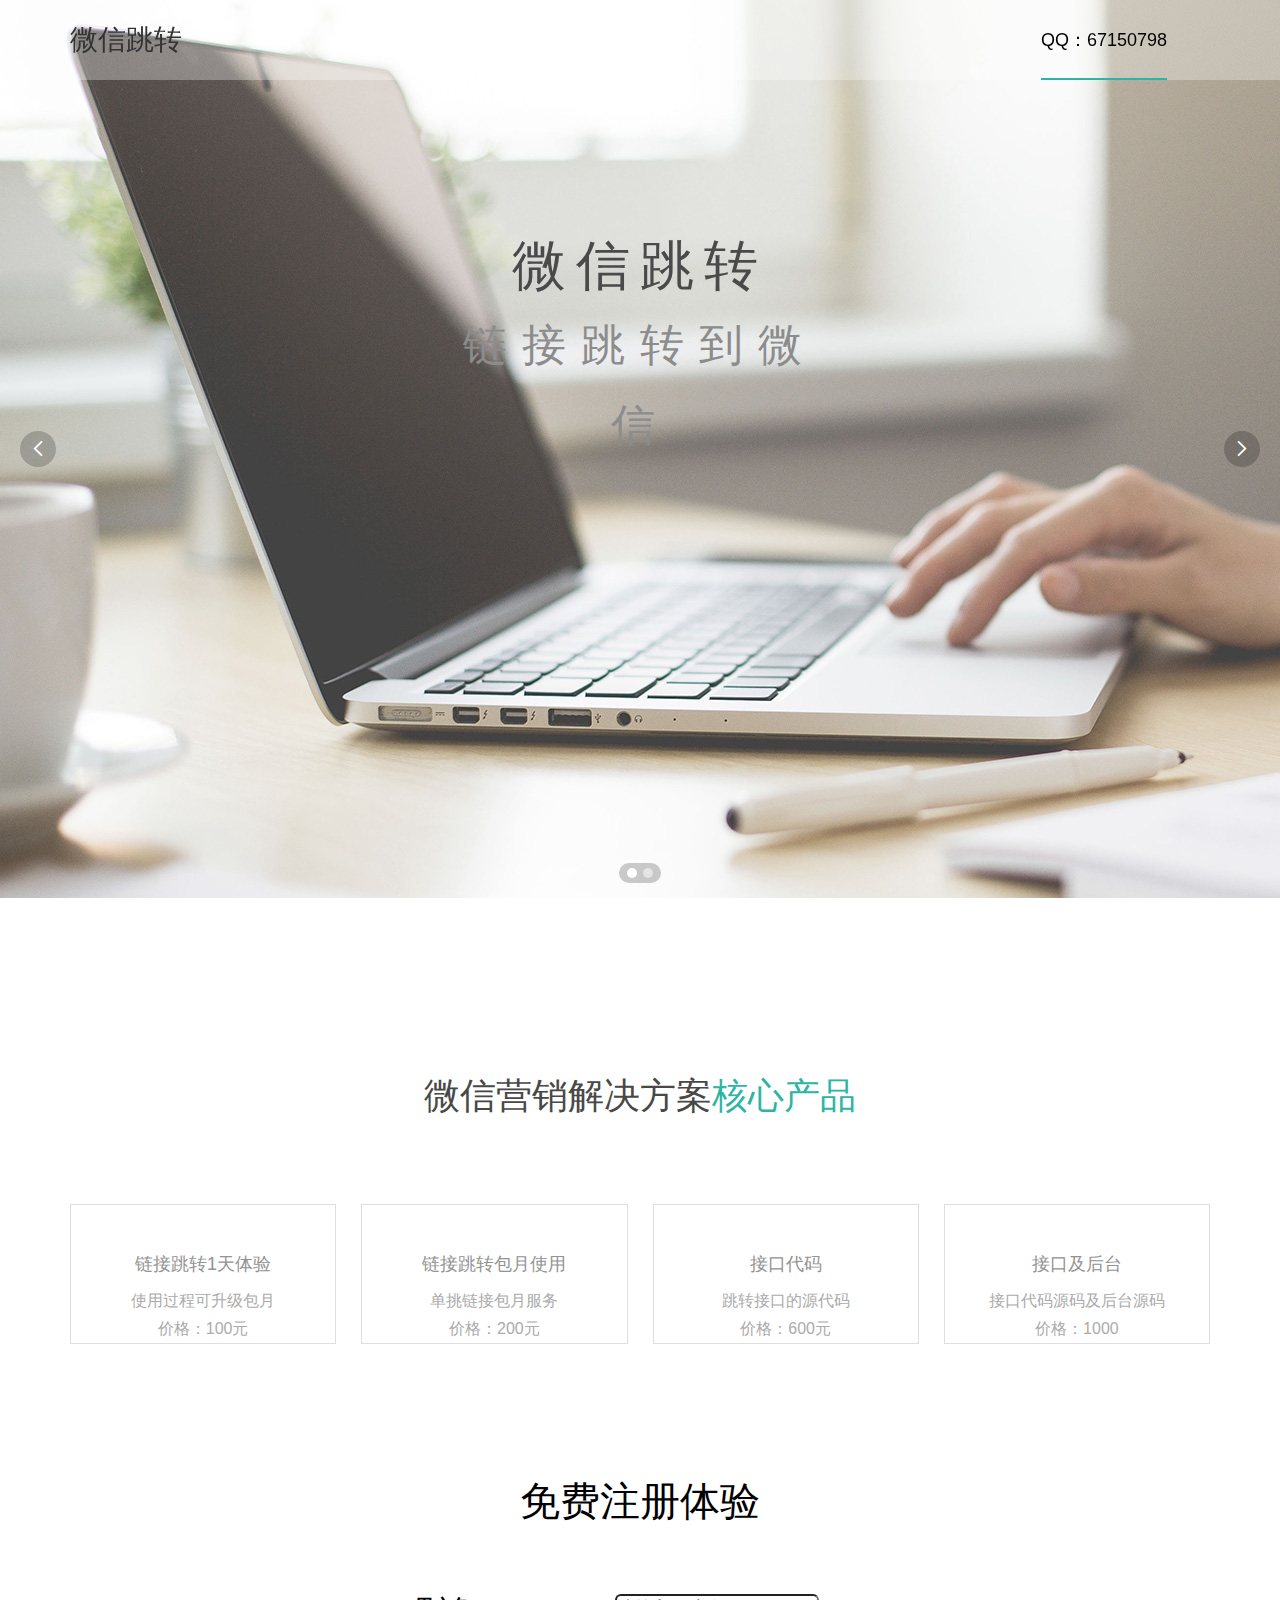
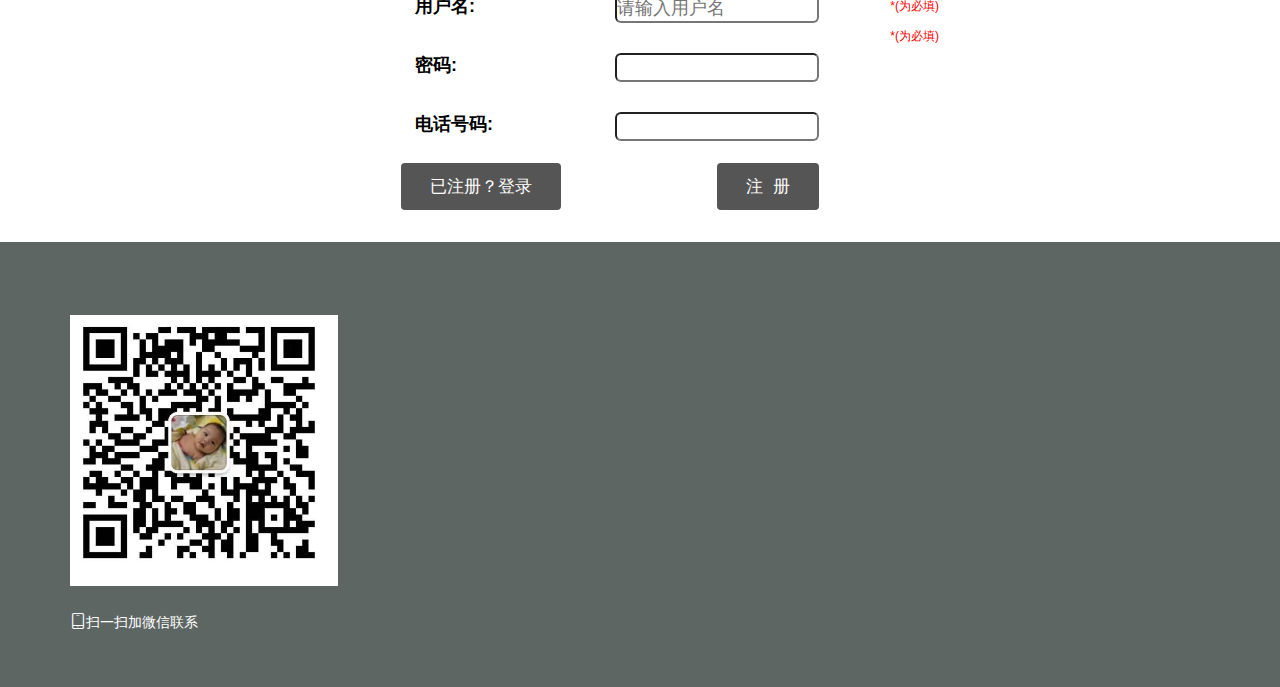
==== frontend/web/html5/html/index.html @ 8f4d8f2a "init" ====
<!DOCTYPE html>
<html lang="en">
<head>
  <meta charset="UTF-8">
  <meta name="viewport" content="width=device-width,user-scalable=no,initial-scale=1.0,maximum-scale=1.0,minimum-scale=1.0">
  <title>微信跳转首页</title>
  <link rel="stylesheet" href="../res/layui/css/layui.css">
  <link rel="stylesheet" href="../res/static/css/index.css">
  <style>
    /*.pg_header{*/
      /*position: fixed;*/
      /*height: 48px;*/
      /*top: 0;*/
      /*left: 0;*/
      /*right: 0;*/
      /*background-color: #2459a2;*/
      /*line-height: 48px;*/
    /*}*/
    /*.pg_header .logo{*/
      /*margin: 0 auto;*/
      /*float: left;*/
      /*width: 200px;*/
      /*text-align: center;*/
      /*line-height: 48px;*/
      /*font-size: 28px;*/
      /*color: white;*/
    /*}*/
    /*.pg_dl{*/
      /*left: 400px;*/
      /*display: inline-block;*/
      /*padding: 0 40px;*/
      /*color: white;*/
    /*}*/
    /*.pg_header .pg_dl:hover{*/
      /*background-color: #2459fb;*/
      /*cursor: pointer;*/
    /*}*/
    .left{
      margin-top: 20px;
      width: 400px;
      display: inline-block;
      float: left;
    }
    .pg_body{
      margin-top: 50px;
      font-size: 18px;
      display: inline-block;
      width: 200px;
    }
    .pg_body .menu{
      width: 800px;
      padding: 15px;
      float: left;
      font-weight: bold;
    }
    input[type="text"]{
      width: 200px;
      height: 25px;
      border-radius: 6px;
    }
    input[type="password"]{
      width: 200px;
      height: 25px;
      border-radius: 6px;
    }
    input[type="button"]{
      background-color: #555555;
      border: none;
      color: white;
      padding: 12px 29px;
      text-align: center;
      text-decoration: none;
      display: inline-block;
      font-size: 17px;
      margin: 4px 2px;
      cursor: pointer;
      border-radius: 4px;
    }
    input[type="submit"]{
      background-color: #555555;
      border: none;
      color: white;
      padding: 12px 29px;
      text-align: center;
      text-decoration: none;
      display: inline-block;
      font-size: 17px;
      margin: 4px 2px;
      cursor: pointer;
      border-radius: 4px;
    }
    .kong{
      margin-top: -54px;
      margin-left: 200px;
      float:left;
      padding: 15px;
    }
    .img{
      width: 50px;
      height: 40px;
    }
    .can{
      width: 1220px;
      height: 40px;
      line-height: 40px;
      margin: 0 auto;
      text-align: center;
      display: inline-block;
    }
    .tian{
      color: red;
      float: right;
      font-size: 12px;
      margin-right: -120px;
      margin-top: -25px;
    }
    .login{
      color: black;
      font-size: 40px;
      margin: 0 auto;
      text-align: center;
    }
    #i222{
      margin-left: 150px;
    }
  </style>
</head>
<body>
  <!-- nav部分 -->
  <div class="nav index">
    <div class="layui-container">
      <!-- 公司logo -->
      <div class="nav-logo">
        <a href="index.html">
          <!--<img src="../res/static/img/logo.png" alt="类友网络">-->
          <h1>微信跳转</h1>
        </a>
      </div>
      <div class="nav-list">
        <button>
          <span></span><span></span><span></span>
        </button>
        <ul class="layui-nav" lay-filter="">
          <li class="layui-nav-item layui-this"><a href="index.html"></a>QQ：67150798</li>
          <!--<li class="layui-nav-item"><a href="product.html">产品</a></li>-->
          <!--<li class="layui-nav-item"><a href="news.html">动态</a></li>-->
          <!--<li class="layui-nav-item"><a href="case.html">案例</a></li>-->
          <!--<li class="layui-nav-item"><a href="about.html">关于</a></li>-->
        </ul>
      </div>
    </div>
  </div>
  <!-- banner部分 -->
  <div>
    <div class="layui-carousel" id="banner">
      <div carousel-item>
        <div>
          <img src="../res/static/img/banner1.jpg">
          <div class="panel">
            <p class="title">微信跳转</p>
            <p>链接跳转到微信</p>
          </div>
        </div>
        <div>
          <img src="../res/static/img/banner2.jpg">
          <div class="panel">
            <p class="title">微信跳转</p>
            <p>链接跳转到微信</p>
          </div>
        </div>
      </div>
    </div>
  </div>
  <!-- main部分 -->
  <div class="tlinks">Collect from <a href="http://www.cssmoban.com/" >网页模板</a></div>
  <div class="main-product">
    <div class="layui-container">
      <p class="title">微信营销解决方案<span>核心产品</span></p>
      <div class="layui-row layui-col-space25">
        <div class="layui-col-sm6 layui-col-md3">
          <div class="content">
            <!--<div><img src="../res/static/img/Big_icon1.png"></div>-->
            <div>
              <p class="label">链接跳转1天体验</p>
              <p>使用过程可升级包月<br/>价格：100元</p>
            </div>
            <!--<a href="javascript:;">查看产品 ></a>-->
          </div>
        </div>
        <div class="layui-col-sm6 layui-col-md3 ">
          <div class="content">
            <!--<div><img src="../res/static/img/Big_icon2.png"></div>-->
            <div>
              <p class="label">链接跳转包月使用</p>
              <p>单挑链接包月服务<br/>价格：200元</p>
            </div>
            <!--<a href="javascript:;">查看产品 ></a>-->
          </div>
        </div>
        <div class="layui-col-sm6 layui-col-md3 ">
          <div class="content">
            <!--<div><img src="../res/static/img/Big_icon3.png"></div>-->
            <div>
              <p class="label">接口代码</p>
              <p>跳转接口的源代码<br/>价格：600元</p></div>
            <!--<a href="javascript:;">查看产品 ></a>-->
          </div>
        </div>
        <div class="layui-col-sm6 layui-col-md3 ">
          <div class="content">
            <!--<div><img src="../res/static/img/Big_icon4.png"></div>-->
            <div>
              <p class="label">接口及后台</p>
              <p>接口代码源码及后台源码<br/>价格：1000</p></div>
            </div>
            <!--<a href="javascript:;">查看产品 ></a>-->
          </div>
        </div>
      </div>
    </div>
  </div>
  <!--<div class="main-service">-->
    <!--<div class="layui-container">-->
      <!--<p class="title">为客户打造完美的<span>专业服务</span></p>-->
      <!--<div class="layui-row layui-col-space25 layui-col-space80">-->
        <!--<div class="layui-col-sm6">-->
          <!--<div class="content">-->
            <!--<div class="content-left"><img src="../res/static/img/home_img1.jpg"></div>-->
            <!--<div class="content-right">-->
              <!--<p class="label">1 对 1 跳转指导</p>-->
              <!--<span></span>-->
              <!--<p>微信外部链接打开跳转到微信内部浏览器打开，不需要在复制微信号等操作，可长按识别二维码</p>-->
            <!--</div>-->
          <!--</div>-->
        <!--</div>-->
        <!--<div class="layui-col-sm6">-->
          <!--<div class="content">-->
            <!--<div class="content-left"><img src="../res/static/img/home_img2.jpg"></div>-->
            <!--<div class="content-right">-->
              <!--<p class="label">注册免费体验</p>-->
              <!--<span></span>-->
              <!--<p>用户名：<input type="text" id="username"></p>-->
              <!--<p>密码：<input type="text" id="password"></p>-->
              <!--<p>qq：<input type="text" id="qq"></p>-->
            <!--</div>-->
          <!--</div>-->
        <!--</div>-->
        <div class="login">免费注册体验</div>
          <div class="left"></div>
          <div class="pg_body">
            <div class="menu">用户名:</div>
            <div class="kong">
              <input id="text1" type="text" name="01" placeholder="请输入用户名" onblur="check()"><span id="div1" class="tian" style="margin-top: 4px">*(为必填)<span>
            </div>
            <div class="menu">密码:</div>
            <div class="kong">
              <input id="text2" type="password" name="02" onblur="check()">
              <span id="div2" class="tian" style="margin-top: -25px">*(为必填)<span>
            </div>
            <div class="menu">电话号码:</div>
            <div class="kong">
              <input id="i5" type="text" name="01">
            </div>
          </div>
  <div style="clear: both"></div>
          <div class="can">
            <input id="i111" type="submit" name="002" value="已注册？登录">
            <input id="i222" type="button" name="004" value="注  册">
            <div style="clear: both"></div>
            <p style="width: 200px;display: inline-block;"></p>
          </div>
        </form>
  <div style="clear: both"></div>
        <script type="text/javascript">
            //刷新or取消
            document.getElementById('i77').onclick = function(){
                location.reload();
            }
            document.getElementById('i222').onclick = function(){
                location.reload();
            }

            //用户名验证
            function checkname(){
                var div = document.getElementById("div1");
                div.innerHTML = "";
                var name1 = document.tijiao.text1.value;
                if (name1 == "") {
                    div.innerHTML = "用户名不能为空！";
                    document.tijiao.text1.focus();
                    return false;
                }
                if (name1.length < 4 || name1.length > 16) {
                    div.innerHTML = "长度4-16个字符";
                    document.tijiao.text1.select();
                    return false;
                }
                var charname1 = name1.toLowerCase();
                for (var i = 0; i < name1.length; i++) {
                    var charname = charname1.charAt(i);
                    if (!(charname >= 0 && charname <= 9) && (!(charname >= 'a' && charname <= 'z')) && (charname != '_')) {
                        div.innerHTML = "用户名包含非法字符";
                        document.form1.text1.select();
                        return false;
                    }
                }
                return true;
            }

            //密码验证
            function checkpassword(){
                var div = document.getElementById("div2");
                div.innerHTML = "";
                var password = document.tijiao.text2.value;
                if (password == "") {
                    div.innerHTML = "密码不能为空";
                    document.tijao.text2.focus();
                    return false;
                }
                if (password.length < 4 || password.length > 16) {
                    div.innerHTML = "密码长度为4-16位";
                    document.tijiao.text2.select();
                    return false;
                }
                return true;
            }

            function checkrepassword(){
                var div = document.getElementById("div3");
                div.innerHTML = "";
                var password = document.tijiao.text2.value;
                var repass = document.tijiao.text3.value;
                if (repass == "") {
                    div.innerHTML = "密码不能为空";
                    document.tijiao.text3.focus();
                    return false;
                }
                if (password != repass) {
                    div.innerHTML = "密码不一致";
                    document.tijiao.text3.select();
                    return false;
                }
                return true;
            }
            //邮箱验证
            function checkEmail(){
                var div = document.getElementById("div4");
                div.innerHTML = "";
                var email = document.tijiao.text5.value;
                var sw = email.indexOf("@", 0);
                var sw1 = email.indexOf(".", 0);
                var tt = sw1 - sw;
                if (email.length == 0) {
                    div.innerHTML = "邮箱不能为空";
                    document.tijiao.text5.focus();
                    return false;
                }

                if (email.indexOf("@", 0) == -1) {
                    div.innerHTML = "必须包含@符号";
                    document.tijiao.text5.select();
                    return false;
                }

                if (email.indexOf(".", 0) == -1) {
                    div.innerHTML = "必须包含.符号";
                    document.tijiao.text5.select();
                    return false;
                }

                if (tt == 1) {
                    div.innerHTML = "@和.不能一起";
                    document.tijiao.text5.select();
                    return false;
                }

                if (sw > sw1) {
                    div.innerHTML  = "@符号必须在.之前";
                    document.tijiao.text5.select();
                    return false;
                }
                else {
                    return true;
                }
                return ture;
            }

            function check(){
                if (checkname() && checkpassword() && checkrepassword()) {
                    return true;
                }
                else {
                    return false;
                }
            }
        </script>
        <!--<div class="layui-col-sm6">-->
          <!--<div class="content">-->
            <!--<div class="content-left"><img src="../res/static/img/home_img3.jpg"></div>-->
            <!--<div class="content-right">-->
              <!--<p class="label">1 对 1 前端指导</p>-->
              <!--<span></span>-->
              <!--<p>更有多个包含不同主题的Web组件，可快速构建界面出色、体验优秀的跨屏页面，大幅提升开发效率。</p>-->
            <!--</div>-->
          <!--</div>-->
        <!--</div>-->
        <!--<div class="layui-col-sm6">-->
          <!--<div class="content">-->
            <!--<div class="content-left"><img src="../res/static/img/home_img4.jpg"></div>-->
            <!--<div class="content-right">-->
              <!--<p class="label">1 对 1 前端指导</p>-->
              <!--<span></span>-->
              <!--<p>更有多个包含不同主题的Web组件，可快速构建界面出色、体验优秀的跨屏页面，大幅提升开发效率。</p>-->
            <!--</div>-->
          <!--</div>-->
        <!--</div>-->
      </div>

      <!--<div class="service-more"><a href="">查看更多</a></div>-->
    </div>
  </div>
  <!-- footer部分 -->
  <div class="footer">
    <div class="layui-container">
      <p class="footer-web">
        <!--<a href="javascript:;">合作伙伴</a>-->
        <!--<a href="javascript:;">企业画报</a>-->
        <!--<a href="javascript:;">JS网</a>-->
        <!--<a href="javascript:;">千图网</a>-->
        <!--<a href="javascript:;">昵图网</a>-->
        <!--<a href="javascript:;">素材网</a>-->
        <!--<a href="javascript:;">花瓣网</a>-->
      </p>
      <div class="layui-row footer-contact">
        <div class="layui-col-sm2 layui-col-lg1"><img src="../res/static/img/wechat.png"></div>
        <div class="layui-col-sm10 layui-col-lg11">
          <div style="clear: both"></div>
          <div class="layui-row">
            <div class="layui-col-sm6 layui-col-md8 layui-col-lg9">
              <p class="contact-top"><i class="layui-icon layui-icon-cellphone"></i>扫一扫加微信联系</p>
              <!--<p class="contact-bottom"><i class="layui-icon layui-icon-home"></i>&nbsp;88888888@163.com</span></p>-->
            </div>
            <!--<div class="layui-col-sm6 layui-col-md4 layui-col-lg3">-->
              <!--<p class="contact-top"><span class="right">浙江杭州阿里巴巴西溪园区</span></p>-->
              <!--<p class="contact-bottom"><span class="right">Copyright&nbsp;©&nbsp;2016-2018 More Templates <a href="http://www.cssmoban.com/" target="_blank" title="模板之家">模板之家</a> - Collect from <a href="http://www.cssmoban.com/" title="网页模板" target="_blank">网页模板</a></span></p>-->
            <!--</div>-->
          </div>
        </div>
      </div>
    </div>
  </div>
<script src="../res/layui/layui.js"></script>
<!--[if lt IE 9]>
  <script src="https://cdn.staticfile.org/html5shiv/r29/html5.min.js"></script>
  <script src="https://cdn.staticfile.org/respond.js/1.4.2/respond.min.js"></script>
<![endif]-->
<script>
  layui.config({
    base: '../res/static/js/' 
  }).use('firm'); 
</script>

<script>
  $(
    function () {
        $("#i222").click(function () {
            alert(1);
        });
    }
  );
</script>
</body>
</html>
---- frontend/web/html5/res/layui/css/layui.css ----
/** layui-v2.4.5 MIT License By https://www.layui.com */
 .layui-inline,img{display:inline-block;vertical-align:middle}h1,h2,h3,h4,h5,h6{font-weight:400}.layui-edge,.layui-header,.layui-inline,.layui-main{position:relative}.layui-elip,.layui-form-checkbox span,.layui-form-pane .layui-form-label{text-overflow:ellipsis;white-space:nowrap}.layui-btn,.layui-edge,.layui-inline,img{vertical-align:middle}.layui-btn,.layui-disabled,.layui-icon,.layui-unselect{-webkit-user-select:none;-ms-user-select:none;-moz-user-select:none}blockquote,body,button,dd,div,dl,dt,form,h1,h2,h3,h4,h5,h6,input,li,ol,p,pre,td,textarea,th,ul{margin:0;padding:0;-webkit-tap-highlight-color:rgba(0,0,0,0)}a:active,a:hover{outline:0}img{border:none}li{list-style:none}table{border-collapse:collapse;border-spacing:0}h4,h5,h6{font-size:100%}button,input,optgroup,option,select,textarea{font-family:inherit;font-size:inherit;font-style:inherit;font-weight:inherit;outline:0}pre{white-space:pre-wrap;white-space:-moz-pre-wrap;white-space:-pre-wrap;white-space:-o-pre-wrap;word-wrap:break-word}body{line-height:24px;font:14px Helvetica Neue,Helvetica,PingFang SC,Tahoma,Arial,sans-serif}hr{height:1px;margin:10px 0;border:0;clear:both}a{color:#333;text-decoration:none}a:hover{color:#777}a cite{font-style:normal;*cursor:pointer}.layui-border-box,.layui-border-box *{box-sizing:border-box}.layui-box,.layui-box *{box-sizing:content-box}.layui-clear{clear:both;*zoom:1}.layui-clear:after{content:'\20';clear:both;*zoom:1;display:block;height:0}.layui-inline{*display:inline;*zoom:1}.layui-edge{display:inline-block;width:0;height:0;border-width:6px;border-style:dashed;border-color:transparent;overflow:hidden}.layui-edge-top{top:-4px;border-bottom-color:#999;border-bottom-style:solid}.layui-edge-right{border-left-color:#999;border-left-style:solid}.layui-edge-bottom{top:2px;border-top-color:#999;border-top-style:solid}.layui-edge-left{border-right-color:#999;border-right-style:solid}.layui-elip{overflow:hidden}.layui-disabled,.layui-disabled:hover{color:#d2d2d2!important;cursor:not-allowed!important}.layui-circle{border-radius:100%}.layui-show{display:block!important}.layui-hide{display:none!important}@font-face{font-family:layui-icon;src:url(../font/iconfont.eot?v=240);src:url(../font/iconfont.eot?v=240#iefix) format('embedded-opentype'),url(../font/iconfont.svg?v=240#iconfont) format('svg'),url(../font/iconfont.woff?v=240) format('woff'),url(../font/iconfont.ttf?v=240) format('truetype')}.layui-icon{font-family:layui-icon!important;font-size:16px;font-style:normal;-webkit-font-smoothing:antialiased;-moz-osx-font-smoothing:grayscale}.layui-icon-reply-fill:before{content:"\e611"}.layui-icon-set-fill:before{content:"\e614"}.layui-icon-menu-fill:before{content:"\e60f"}.layui-icon-search:before{content:"\e615"}.layui-icon-share:before{content:"\e641"}.layui-icon-set-sm:before{content:"\e620"}.layui-icon-engine:before{content:"\e628"}.layui-icon-close:before{content:"\1006"}.layui-icon-close-fill:before{content:"\1007"}.layui-icon-chart-screen:before{content:"\e629"}.layui-icon-star:before{content:"\e600"}.layui-icon-circle-dot:before{content:"\e617"}.layui-icon-chat:before{content:"\e606"}.layui-icon-release:before{content:"\e609"}.layui-icon-list:before{content:"\e60a"}.layui-icon-chart:before{content:"\e62c"}.layui-icon-ok-circle:before{content:"\1005"}.layui-icon-layim-theme:before{content:"\e61b"}.layui-icon-table:before{content:"\e62d"}.layui-icon-right:before{content:"\e602"}.layui-icon-left:before{content:"\e603"}.layui-icon-cart-simple:before{content:"\e698"}.layui-icon-face-cry:before{content:"\e69c"}.layui-icon-face-smile:before{content:"\e6af"}.layui-icon-survey:before{content:"\e6b2"}.layui-icon-tree:before{content:"\e62e"}.layui-icon-upload-circle:before{content:"\e62f"}.layui-icon-add-circle:before{content:"\e61f"}.layui-icon-download-circle:before{content:"\e601"}.layui-icon-templeate-1:before{content:"\e630"}.layui-icon-util:before{content:"\e631"}.layui-icon-face-surprised:before{content:"\e664"}.layui-icon-edit:before{content:"\e642"}.layui-icon-speaker:before{content:"\e645"}.layui-icon-down:before{content:"\e61a"}.layui-icon-file:before{content:"\e621"}.layui-icon-layouts:before{content:"\e632"}.layui-icon-rate-half:before{content:"\e6c9"}.layui-icon-add-circle-fine:before{content:"\e608"}.layui-icon-prev-circle:before{content:"\e633"}.layui-icon-read:before{content:"\e705"}.layui-icon-404:before{content:"\e61c"}.layui-icon-carousel:before{content:"\e634"}.layui-icon-help:before{content:"\e607"}.layui-icon-code-circle:before{content:"\e635"}.layui-icon-water:before{content:"\e636"}.layui-icon-username:before{content:"\e66f"}.layui-icon-find-fill:before{content:"\e670"}.layui-icon-about:before{content:"\e60b"}.layui-icon-location:before{content:"\e715"}.layui-icon-up:before{content:"\e619"}.layui-icon-pause:before{content:"\e651"}.layui-icon-date:before{content:"\e637"}.layui-icon-layim-uploadfile:before{content:"\e61d"}.layui-icon-delete:before{content:"\e640"}.layui-icon-play:before{content:"\e652"}.layui-icon-top:before{content:"\e604"}.layui-icon-friends:before{content:"\e612"}.layui-icon-refresh-3:before{content:"\e9aa"}.layui-icon-ok:before{content:"\e605"}.layui-icon-layer:before{content:"\e638"}.layui-icon-face-smile-fine:before{content:"\e60c"}.layui-icon-dollar:before{content:"\e659"}.layui-icon-group:before{content:"\e613"}.layui-icon-layim-download:before{content:"\e61e"}.layui-icon-picture-fine:before{content:"\e60d"}.layui-icon-link:before{content:"\e64c"}.layui-icon-diamond:before{content:"\e735"}.layui-icon-log:before{content:"\e60e"}.layui-icon-rate-solid:before{content:"\e67a"}.layui-icon-fonts-del:before{content:"\e64f"}.layui-icon-unlink:before{content:"\e64d"}.layui-icon-fonts-clear:before{content:"\e639"}.layui-icon-triangle-r:before{content:"\e623"}.layui-icon-circle:before{content:"\e63f"}.layui-icon-radio:before{content:"\e643"}.layui-icon-align-center:before{content:"\e647"}.layui-icon-align-right:before{content:"\e648"}.layui-icon-align-left:before{content:"\e649"}.layui-icon-loading-1:before{content:"\e63e"}.layui-icon-return:before{content:"\e65c"}.layui-icon-fonts-strong:before{content:"\e62b"}.layui-icon-upload:before{content:"\e67c"}.layui-icon-dialogue:before{content:"\e63a"}.layui-icon-video:before{content:"\e6ed"}.layui-icon-headset:before{content:"\e6fc"}.layui-icon-cellphone-fine:before{content:"\e63b"}.layui-icon-add-1:before{content:"\e654"}.layui-icon-face-smile-b:before{content:"\e650"}.layui-icon-fonts-html:before{content:"\e64b"}.layui-icon-form:before{content:"\e63c"}.layui-icon-cart:before{content:"\e657"}.layui-icon-camera-fill:before{content:"\e65d"}.layui-icon-tabs:before{content:"\e62a"}.layui-icon-fonts-code:before{content:"\e64e"}.layui-icon-fire:before{content:"\e756"}.layui-icon-set:before{content:"\e716"}.layui-icon-fonts-u:before{content:"\e646"}.layui-icon-triangle-d:before{content:"\e625"}.layui-icon-tips:before{content:"\e702"}.layui-icon-picture:before{content:"\e64a"}.layui-icon-more-vertical:before{content:"\e671"}.layui-icon-flag:before{content:"\e66c"}.layui-icon-loading:before{content:"\e63d"}.layui-icon-fonts-i:before{content:"\e644"}.layui-icon-refresh-1:before{content:"\e666"}.layui-icon-rmb:before{content:"\e65e"}.layui-icon-home:before{content:"\e68e"}.layui-icon-user:before{content:"\e770"}.layui-icon-notice:before{content:"\e667"}.layui-icon-login-weibo:before{content:"\e675"}.layui-icon-voice:before{content:"\e688"}.layui-icon-upload-drag:before{content:"\e681"}.layui-icon-login-qq:before{content:"\e676"}.layui-icon-snowflake:before{content:"\e6b1"}.layui-icon-file-b:before{content:"\e655"}.layui-icon-template:before{content:"\e663"}.layui-icon-auz:before{content:"\e672"}.layui-icon-console:before{content:"\e665"}.layui-icon-app:before{content:"\e653"}.layui-icon-prev:before{content:"\e65a"}.layui-icon-website:before{content:"\e7ae"}.layui-icon-next:before{content:"\e65b"}.layui-icon-component:before{content:"\e857"}.layui-icon-more:before{content:"\e65f"}.layui-icon-login-wechat:before{content:"\e677"}.layui-icon-shrink-right:before{content:"\e668"}.layui-icon-spread-left:before{content:"\e66b"}.layui-icon-camera:before{content:"\e660"}.layui-icon-note:before{content:"\e66e"}.layui-icon-refresh:before{content:"\e669"}.layui-icon-female:before{content:"\e661"}.layui-icon-male:before{content:"\e662"}.layui-icon-password:before{content:"\e673"}.layui-icon-senior:before{content:"\e674"}.layui-icon-theme:before{content:"\e66a"}.layui-icon-tread:before{content:"\e6c5"}.layui-icon-praise:before{content:"\e6c6"}.layui-icon-star-fill:before{content:"\e658"}.layui-icon-rate:before{content:"\e67b"}.layui-icon-template-1:before{content:"\e656"}.layui-icon-vercode:before{content:"\e679"}.layui-icon-cellphone:before{content:"\e678"}.layui-icon-screen-full:before{content:"\e622"}.layui-icon-screen-restore:before{content:"\e758"}.layui-icon-cols:before{content:"\e610"}.layui-icon-export:before{content:"\e67d"}.layui-icon-print:before{content:"\e66d"}.layui-icon-slider:before{content:"\e714"}.layui-main{width:1140px;margin:0 auto}.layui-header{z-index:1000;height:60px}.layui-header a:hover{transition:all .5s;-webkit-transition:all .5s}.layui-side{position:fixed;left:0;top:0;bottom:0;z-index:999;width:200px;overflow-x:hidden}.layui-side-scroll{position:relative;width:220px;height:100%;overflow-x:hidden}.layui-body{position:absolute;left:200px;right:0;top:0;bottom:0;z-index:998;width:auto;overflow:hidden;overflow-y:auto;box-sizing:border-box}.layui-layout-body{overflow:hidden}.layui-layout-admin .layui-header{background-color:#23262E}.layui-layout-admin .layui-side{top:60px;width:200px;overflow-x:hidden}.layui-layout-admin .layui-body{top:60px;bottom:44px}.layui-layout-admin .layui-main{width:auto;margin:0 15px}.layui-layout-admin .layui-footer{position:fixed;left:200px;right:0;bottom:0;height:44px;line-height:44px;padding:0 15px;background-color:#eee}.layui-layout-admin .layui-logo{position:absolute;left:0;top:0;width:200px;height:100%;line-height:60px;text-align:center;color:#009688;font-size:16px}.layui-layout-admin .layui-header .layui-nav{background:0 0}.layui-layout-left{position:absolute!important;left:200px;top:0}.layui-layout-right{position:absolute!important;right:0;top:0}.layui-container{position:relative;margin:0 auto;padding:0 15px;box-sizing:border-box}.layui-fluid{position:relative;margin:0 auto;padding:0 15px}.layui-row:after,.layui-row:before{content:'';display:block;clear:both}.layui-col-lg1,.layui-col-lg10,.layui-col-lg11,.layui-col-lg12,.layui-col-lg2,.layui-col-lg3,.layui-col-lg4,.layui-col-lg5,.layui-col-lg6,.layui-col-lg7,.layui-col-lg8,.layui-col-lg9,.layui-col-md1,.layui-col-md10,.layui-col-md11,.layui-col-md12,.layui-col-md2,.layui-col-md3,.layui-col-md4,.layui-col-md5,.layui-col-md6,.layui-col-md7,.layui-col-md8,.layui-col-md9,.layui-col-sm1,.layui-col-sm10,.layui-col-sm11,.layui-col-sm12,.layui-col-sm2,.layui-col-sm3,.layui-col-sm4,.layui-col-sm5,.layui-col-sm6,.layui-col-sm7,.layui-col-sm8,.layui-col-sm9,.layui-col-xs1,.layui-col-xs10,.layui-col-xs11,.layui-col-xs12,.layui-col-xs2,.layui-col-xs3,.layui-col-xs4,.layui-col-xs5,.layui-col-xs6,.layui-col-xs7,.layui-col-xs8,.layui-col-xs9{position:relative;display:block;box-sizing:border-box}.layui-col-xs1,.layui-col-xs10,.layui-col-xs11,.layui-col-xs12,.layui-col-xs2,.layui-col-xs3,.layui-col-xs4,.layui-col-xs5,.layui-col-xs6,.layui-col-xs7,.layui-col-xs8,.layui-col-xs9{float:left}.layui-col-xs1{width:8.33333333%}.layui-col-xs2{width:16.66666667%}.layui-col-xs3{width:25%}.layui-col-xs4{width:33.33333333%}.layui-col-xs5{width:41.66666667%}.layui-col-xs6{width:50%}.layui-col-xs7{width:58.33333333%}.layui-col-xs8{width:66.66666667%}.layui-col-xs9{width:75%}.layui-col-xs10{width:83.33333333%}.layui-col-xs11{width:91.66666667%}.layui-col-xs12{width:100%}.layui-col-xs-offset1{margin-left:8.33333333%}.layui-col-xs-offset2{margin-left:16.66666667%}.layui-col-xs-offset3{margin-left:25%}.layui-col-xs-offset4{margin-left:33.33333333%}.layui-col-xs-offset5{margin-left:41.66666667%}.layui-col-xs-offset6{margin-left:50%}.layui-col-xs-offset7{margin-left:58.33333333%}.layui-col-xs-offset8{margin-left:66.66666667%}.layui-col-xs-offset9{margin-left:75%}.layui-col-xs-offset10{margin-left:83.33333333%}.layui-col-xs-offset11{margin-left:91.66666667%}.layui-col-xs-offset12{margin-left:100%}@media screen and (max-width:768px){.layui-hide-xs{display:none!important}.layui-show-xs-block{display:block!important}.layui-show-xs-inline{display:inline!important}.layui-show-xs-inline-block{display:inline-block!important}}@media screen and (min-width:768px){.layui-container{width:750px}.layui-hide-sm{display:none!important}.layui-show-sm-block{display:block!important}.layui-show-sm-inline{display:inline!important}.layui-show-sm-inline-block{display:inline-block!important}.layui-col-sm1,.layui-col-sm10,.layui-col-sm11,.layui-col-sm12,.layui-col-sm2,.layui-col-sm3,.layui-col-sm4,.layui-col-sm5,.layui-col-sm6,.layui-col-sm7,.layui-col-sm8,.layui-col-sm9{float:left}.layui-col-sm1{width:8.33333333%}.layui-col-sm2{width:16.66666667%}.layui-col-sm3{width:25%}.layui-col-sm4{width:33.33333333%}.layui-col-sm5{width:41.66666667%}.layui-col-sm6{width:50%}.layui-col-sm7{width:58.33333333%}.layui-col-sm8{width:66.66666667%}.layui-col-sm9{width:75%}.layui-col-sm10{width:83.33333333%}.layui-col-sm11{width:91.66666667%}.layui-col-sm12{width:100%}.layui-col-sm-offset1{margin-left:8.33333333%}.layui-col-sm-offset2{margin-left:16.66666667%}.layui-col-sm-offset3{margin-left:25%}.layui-col-sm-offset4{margin-left:33.33333333%}.layui-col-sm-offset5{margin-left:41.66666667%}.layui-col-sm-offset6{margin-left:50%}.layui-col-sm-offset7{margin-left:58.33333333%}.layui-col-sm-offset8{margin-left:66.66666667%}.layui-col-sm-offset9{margin-left:75%}.layui-col-sm-offset10{margin-left:83.33333333%}.layui-col-sm-offset11{margin-left:91.66666667%}.layui-col-sm-offset12{margin-left:100%}}@media screen and (min-width:992px){.layui-container{width:970px}.layui-hide-md{display:none!important}.layui-show-md-block{display:block!important}.layui-show-md-inline{display:inline!important}.layui-show-md-inline-block{display:inline-block!important}.layui-col-md1,.layui-col-md10,.layui-col-md11,.layui-col-md12,.layui-col-md2,.layui-col-md3,.layui-col-md4,.layui-col-md5,.layui-col-md6,.layui-col-md7,.layui-col-md8,.layui-col-md9{float:left}.layui-col-md1{width:8.33333333%}.layui-col-md2{width:16.66666667%}.layui-col-md3{width:25%}.layui-col-md4{width:33.33333333%}.layui-col-md5{width:41.66666667%}.layui-col-md6{width:50%}.layui-col-md7{width:58.33333333%}.layui-col-md8{width:66.66666667%}.layui-col-md9{width:75%}.layui-col-md10{width:83.33333333%}.layui-col-md11{width:91.66666667%}.layui-col-md12{width:100%}.layui-col-md-offset1{margin-left:8.33333333%}.layui-col-md-offset2{margin-left:16.66666667%}.layui-col-md-offset3{margin-left:25%}.layui-col-md-offset4{margin-left:33.33333333%}.layui-col-md-offset5{margin-left:41.66666667%}.layui-col-md-offset6{margin-left:50%}.layui-col-md-offset7{margin-left:58.33333333%}.layui-col-md-offset8{margin-left:66.66666667%}.layui-col-md-offset9{margin-left:75%}.layui-col-md-offset10{margin-left:83.33333333%}.layui-col-md-offset11{margin-left:91.66666667%}.layui-col-md-offset12{margin-left:100%}}@media screen and (min-width:1200px){.layui-container{width:1170px}.layui-hide-lg{display:none!important}.layui-show-lg-block{display:block!important}.layui-show-lg-inline{display:inline!important}.layui-show-lg-inline-block{display:inline-block!important}.layui-col-lg1,.layui-col-lg10,.layui-col-lg11,.layui-col-lg12,.layui-col-lg2,.layui-col-lg3,.layui-col-lg4,.layui-col-lg5,.layui-col-lg6,.layui-col-lg7,.layui-col-lg8,.layui-col-lg9{float:left}.layui-col-lg1{width:8.33333333%}.layui-col-lg2{width:16.66666667%}.layui-col-lg3{width:25%}.layui-col-lg4{width:33.33333333%}.layui-col-lg5{width:41.66666667%}.layui-col-lg6{width:50%}.layui-col-lg7{width:58.33333333%}.layui-col-lg8{width:66.66666667%}.layui-col-lg9{width:75%}.layui-col-lg10{width:83.33333333%}.layui-col-lg11{width:91.66666667%}.layui-col-lg12{width:100%}.layui-col-lg-offset1{margin-left:8.33333333%}.layui-col-lg-offset2{margin-left:16.66666667%}.layui-col-lg-offset3{margin-left:25%}.layui-col-lg-offset4{margin-left:33.33333333%}.layui-col-lg-offset5{margin-left:41.66666667%}.layui-col-lg-offset6{margin-left:50%}.layui-col-lg-offset7{margin-left:58.33333333%}.layui-col-lg-offset8{margin-left:66.66666667%}.layui-col-lg-offset9{margin-left:75%}.layui-col-lg-offset10{margin-left:83.33333333%}.layui-col-lg-offset11{margin-left:91.66666667%}.layui-col-lg-offset12{margin-left:100%}}.layui-col-space1{margin:-.5px}.layui-col-space1>*{padding:.5px}.layui-col-space3{margin:-1.5px}.layui-col-space3>*{padding:1.5px}.layui-col-space5{margin:-2.5px}.layui-col-space5>*{padding:2.5px}.layui-col-space8{margin:-3.5px}.layui-col-space8>*{padding:3.5px}.layui-col-space10{margin:-5px}.layui-col-space10>*{padding:5px}.layui-col-space12{margin:-6px}.layui-col-space12>*{padding:6px}.layui-col-space15{margin:-7.5px}.layui-col-space15>*{padding:7.5px}.layui-col-space18{margin:-9px}.layui-col-space18>*{padding:9px}.layui-col-space20{margin:-10px}.layui-col-space20>*{padding:10px}.layui-col-space22{margin:-11px}.layui-col-space22>*{padding:11px}.layui-col-space25{margin:-12.5px}.layui-col-space25>*{padding:12.5px}.layui-col-space30{margin:-15px}.layui-col-space30>*{padding:15px}.layui-btn,.layui-input,.layui-select,.layui-textarea,.layui-upload-button{outline:0;-webkit-appearance:none;transition:all .3s;-webkit-transition:all .3s;box-sizing:border-box}.layui-elem-quote{margin-bottom:10px;padding:15px;line-height:22px;border-left:5px solid #009688;border-radius:0 2px 2px 0;background-color:#f2f2f2}.layui-quote-nm{border-style:solid;border-width:1px 1px 1px 5px;background:0 0}.layui-elem-field{margin-bottom:10px;padding:0;border-width:1px;border-style:solid}.layui-elem-field legend{margin-left:20px;padding:0 10px;font-size:20px;font-weight:300}.layui-field-title{margin:10px 0 20px;border-width:1px 0 0}.layui-field-box{padding:10px 15px}.layui-field-title .layui-field-box{padding:10px 0}.layui-progress{position:relative;height:6px;border-radius:20px;background-color:#e2e2e2}.layui-progress-bar{position:absolute;left:0;top:0;width:0;max-width:100%;height:6px;border-radius:20px;text-align:right;background-color:#5FB878;transition:all .3s;-webkit-transition:all .3s}.layui-progress-big,.layui-progress-big .layui-progress-bar{height:18px;line-height:18px}.layui-progress-text{position:relative;top:-20px;line-height:18px;font-size:12px;color:#666}.layui-progress-big .layui-progress-text{position:static;padding:0 10px;color:#fff}.layui-collapse{border-width:1px;border-style:solid;border-radius:2px}.layui-colla-content,.layui-colla-item{border-top-width:1px;border-top-style:solid}.layui-colla-item:first-child{border-top:none}.layui-colla-title{position:relative;height:42px;line-height:42px;padding:0 15px 0 35px;color:#333;background-color:#f2f2f2;cursor:pointer;font-size:14px;overflow:hidden}.layui-colla-content{display:none;padding:10px 15px;line-height:22px;color:#666}.layui-colla-icon{position:absolute;left:15px;top:0;font-size:14px}.layui-card{margin-bottom:15px;border-radius:2px;background-color:#fff;box-shadow:0 1px 2px 0 rgba(0,0,0,.05)}.layui-card:last-child{margin-bottom:0}.layui-card-header{position:relative;height:42px;line-height:42px;padding:0 15px;border-bottom:1px solid #f6f6f6;color:#333;border-radius:2px 2px 0 0;font-size:14px}.layui-bg-black,.layui-bg-blue,.layui-bg-cyan,.layui-bg-green,.layui-bg-orange,.layui-bg-red{color:#fff!important}.layui-card-body{position:relative;padding:10px 15px;line-height:24px}.layui-card-body[pad15]{padding:15px}.layui-card-body[pad20]{padding:20px}.layui-card-body .layui-table{margin:5px 0}.layui-card .layui-tab{margin:0}.layui-panel-window{position:relative;padding:15px;border-radius:0;border-top:5px solid #E6E6E6;background-color:#fff}.layui-auxiliar-moving{position:fixed;left:0;right:0;top:0;bottom:0;width:100%;height:100%;background:0 0;z-index:9999999999}.layui-form-label,.layui-form-mid,.layui-form-select,.layui-input-block,.layui-input-inline,.layui-textarea{position:relative}.layui-bg-red{background-color:#FF5722!important}.layui-bg-orange{background-color:#FFB800!important}.layui-bg-green{background-color:#009688!important}.layui-bg-cyan{background-color:#2F4056!important}.layui-bg-blue{background-color:#1E9FFF!important}.layui-bg-black{background-color:#393D49!important}.layui-bg-gray{background-color:#eee!important;color:#666!important}.layui-badge-rim,.layui-colla-content,.layui-colla-item,.layui-collapse,.layui-elem-field,.layui-form-pane .layui-form-item[pane],.layui-form-pane .layui-form-label,.layui-input,.layui-layedit,.layui-layedit-tool,.layui-quote-nm,.layui-select,.layui-tab-bar,.layui-tab-card,.layui-tab-title,.layui-tab-title .layui-this:after,.layui-textarea{border-color:#e6e6e6}.layui-timeline-item:before,hr{background-color:#e6e6e6}.layui-text{line-height:22px;font-size:14px;color:#666}.layui-text h1,.layui-text h2,.layui-text h3{font-weight:500;color:#333}.layui-text h1{font-size:30px}.layui-text h2{font-size:24px}.layui-text h3{font-size:18px}.layui-text a:not(.layui-btn){color:#01AAED}.layui-text a:not(.layui-btn):hover{text-decoration:underline}.layui-text ul{padding:5px 0 5px 15px}.layui-text ul li{margin-top:5px;list-style-type:disc}.layui-text em,.layui-word-aux{color:#999!important;padding:0 5px!important}.layui-btn{display:inline-block;height:38px;line-height:38px;padding:0 18px;background-color:#009688;color:#fff;white-space:nowrap;text-align:center;font-size:14px;border:none;border-radius:2px;cursor:pointer}.layui-btn:hover{opacity:.8;filter:alpha(opacity=80);color:#fff}.layui-btn:active{opacity:1;filter:alpha(opacity=100)}.layui-btn+.layui-btn{margin-left:10px}.layui-btn-container{font-size:0}.layui-btn-container .layui-btn{margin-right:10px;margin-bottom:10px}.layui-btn-container .layui-btn+.layui-btn{margin-left:0}.layui-table .layui-btn-container .layui-btn{margin-bottom:9px}.layui-btn-radius{border-radius:100px}.layui-btn .layui-icon{margin-right:3px;font-size:18px;vertical-align:bottom;vertical-align:middle\9}.layui-btn-primary{border:1px solid #C9C9C9;background-color:#fff;color:#555}.layui-btn-primary:hover{border-color:#009688;color:#333}.layui-btn-normal{background-color:#1E9FFF}.layui-btn-warm{background-color:#FFB800}.layui-btn-danger{background-color:#FF5722}.layui-btn-disabled,.layui-btn-disabled:active,.layui-btn-disabled:hover{border:1px solid #e6e6e6;background-color:#FBFBFB;color:#C9C9C9;cursor:not-allowed;opacity:1}.layui-btn-lg{height:44px;line-height:44px;padding:0 25px;font-size:16px}.layui-btn-sm{height:30px;line-height:30px;padding:0 10px;font-size:12px}.layui-btn-sm i{font-size:16px!important}.layui-btn-xs{height:22px;line-height:22px;padding:0 5px;font-size:12px}.layui-btn-xs i{font-size:14px!important}.layui-btn-group{display:inline-block;vertical-align:middle;font-size:0}.layui-btn-group .layui-btn{margin-left:0!important;margin-right:0!important;border-left:1px solid rgba(255,255,255,.5);border-radius:0}.layui-btn-group .layui-btn-primary{border-left:none}.layui-btn-group .layui-btn-primary:hover{border-color:#C9C9C9;color:#009688}.layui-btn-group .layui-btn:first-child{border-left:none;border-radius:2px 0 0 2px}.layui-btn-group .layui-btn-primary:first-child{border-left:1px solid #c9c9c9}.layui-btn-group .layui-btn:last-child{border-radius:0 2px 2px 0}.layui-btn-group .layui-btn+.layui-btn{margin-left:0}.layui-btn-group+.layui-btn-group{margin-left:10px}.layui-btn-fluid{width:100%}.layui-input,.layui-select,.layui-textarea{height:38px;line-height:1.3;line-height:38px\9;border-width:1px;border-style:solid;background-color:#fff;border-radius:2px}.layui-input::-webkit-input-placeholder,.layui-select::-webkit-input-placeholder,.layui-textarea::-webkit-input-placeholder{line-height:1.3}.layui-input,.layui-textarea{display:block;width:100%;padding-left:10px}.layui-input:hover,.layui-textarea:hover{border-color:#D2D2D2!important}.layui-input:focus,.layui-textarea:focus{border-color:#C9C9C9!important}.layui-textarea{min-height:100px;height:auto;line-height:20px;padding:6px 10px;resize:vertical}.layui-select{padding:0 10px}.layui-form input[type=checkbox],.layui-form input[type=radio],.layui-form select{display:none}.layui-form [lay-ignore]{display:initial}.layui-form-item{margin-bottom:15px;clear:both;*zoom:1}.layui-form-item:after{content:'\20';clear:both;*zoom:1;display:block;height:0}.layui-form-label{float:left;display:block;padding:9px 15px;width:80px;font-weight:400;line-height:20px;text-align:right}.layui-form-label-col{display:block;float:none;padding:9px 0;line-height:20px;text-align:left}.layui-form-item .layui-inline{margin-bottom:5px;margin-right:10px}.layui-input-block{margin-left:110px;min-height:36px}.layui-input-inline{display:inline-block;vertical-align:middle}.layui-form-item .layui-input-inline{float:left;width:190px;margin-right:10px}.layui-form-text .layui-input-inline{width:auto}.layui-form-mid{float:left;display:block;padding:9px 0!important;line-height:20px;margin-right:10px}.layui-form-danger+.layui-form-select .layui-input,.layui-form-danger:focus{border-color:#FF5722!important}.layui-form-select .layui-input{padding-right:30px;cursor:pointer}.layui-form-select .layui-edge{position:absolute;right:10px;top:50%;margin-top:-3px;cursor:pointer;border-width:6px;border-top-color:#c2c2c2;border-top-style:solid;transition:all .3s;-webkit-transition:all .3s}.layui-form-select dl{display:none;position:absolute;left:0;top:42px;padding:5px 0;z-index:899;min-width:100%;border:1px solid #d2d2d2;max-height:300px;overflow-y:auto;background-color:#fff;border-radius:2px;box-shadow:0 2px 4px rgba(0,0,0,.12);box-sizing:border-box}.layui-form-select dl dd,.layui-form-select dl dt{padding:0 10px;line-height:36px;white-space:nowrap;overflow:hidden;text-overflow:ellipsis}.layui-form-select dl dt{font-size:12px;color:#999}.layui-form-select dl dd{cursor:pointer}.layui-form-select dl dd:hover{background-color:#f2f2f2;-webkit-transition:.5s all;transition:.5s all}.layui-form-select .layui-select-group dd{padding-left:20px}.layui-form-select dl dd.layui-select-tips{padding-left:10px!important;color:#999}.layui-form-select dl dd.layui-this{background-color:#5FB878;color:#fff}.layui-form-checkbox,.layui-form-select dl dd.layui-disabled{background-color:#fff}.layui-form-selected dl{display:block}.layui-form-checkbox,.layui-form-checkbox *,.layui-form-switch{display:inline-block;vertical-align:middle}.layui-form-selected .layui-edge{margin-top:-9px;-webkit-transform:rotate(180deg);transform:rotate(180deg);margin-top:-3px\9}:root .layui-form-selected .layui-edge{margin-top:-9px\0/IE9}.layui-form-selectup dl{top:auto;bottom:42px}.layui-select-none{margin:5px 0;text-align:center;color:#999}.layui-select-disabled .layui-disabled{border-color:#eee!important}.layui-select-disabled .layui-edge{border-top-color:#d2d2d2}.layui-form-checkbox{position:relative;height:30px;line-height:30px;margin-right:10px;padding-right:30px;cursor:pointer;font-size:0;-webkit-transition:.1s linear;transition:.1s linear;box-sizing:border-box}.layui-form-checkbox span{padding:0 10px;height:100%;font-size:14px;border-radius:2px 0 0 2px;background-color:#d2d2d2;color:#fff;overflow:hidden}.layui-form-checkbox:hover span{background-color:#c2c2c2}.layui-form-checkbox i{position:absolute;right:0;top:0;width:30px;height:28px;border:1px solid #d2d2d2;border-left:none;border-radius:0 2px 2px 0;color:#fff;font-size:20px;text-align:center}.layui-form-checkbox:hover i{border-color:#c2c2c2;color:#c2c2c2}.layui-form-checked,.layui-form-checked:hover{border-color:#5FB878}.layui-form-checked span,.layui-form-checked:hover span{background-color:#5FB878}.layui-form-checked i,.layui-form-checked:hover i{color:#5FB878}.layui-form-item .layui-form-checkbox{margin-top:4px}.layui-form-checkbox[lay-skin=primary]{height:auto!important;line-height:normal!important;min-width:18px;min-height:18px;border:none!important;margin-right:0;padding-left:28px;padding-right:0;background:0 0}.layui-form-checkbox[lay-skin=primary] span{padding-left:0;padding-right:15px;line-height:18px;background:0 0;color:#666}.layui-form-checkbox[lay-skin=primary] i{right:auto;left:0;width:16px;height:16px;line-height:16px;border:1px solid #d2d2d2;font-size:12px;border-radius:2px;background-color:#fff;-webkit-transition:.1s linear;transition:.1s linear}.layui-form-checkbox[lay-skin=primary]:hover i{border-color:#5FB878;color:#fff}.layui-form-checked[lay-skin=primary] i{border-color:#5FB878;background-color:#5FB878;color:#fff}.layui-checkbox-disbaled[lay-skin=primary] span{background:0 0!important;color:#c2c2c2}.layui-checkbox-disbaled[lay-skin=primary]:hover i{border-color:#d2d2d2}.layui-form-item .layui-form-checkbox[lay-skin=primary]{margin-top:10px}.layui-form-switch{position:relative;height:22px;line-height:22px;min-width:35px;padding:0 5px;margin-top:8px;border:1px solid #d2d2d2;border-radius:20px;cursor:pointer;background-color:#fff;-webkit-transition:.1s linear;transition:.1s linear}.layui-form-switch i{position:absolute;left:5px;top:3px;width:16px;height:16px;border-radius:20px;background-color:#d2d2d2;-webkit-transition:.1s linear;transition:.1s linear}.layui-form-switch em{position:relative;top:0;width:25px;margin-left:21px;padding:0!important;text-align:center!important;color:#999!important;font-style:normal!important;font-size:12px}.layui-form-onswitch{border-color:#5FB878;background-color:#5FB878}.layui-checkbox-disbaled,.layui-checkbox-disbaled i{border-color:#e2e2e2!important}.layui-form-onswitch i{left:100%;margin-left:-21px;background-color:#fff}.layui-form-onswitch em{margin-left:5px;margin-right:21px;color:#fff!important}.layui-checkbox-disbaled span{background-color:#e2e2e2!important}.layui-checkbox-disbaled:hover i{color:#fff!important}[lay-radio]{display:none}.layui-form-radio,.layui-form-radio *{display:inline-block;vertical-align:middle}.layui-form-radio{line-height:28px;margin:6px 10px 0 0;padding-right:10px;cursor:pointer;font-size:0}.layui-form-radio *{font-size:14px}.layui-form-radio>i{margin-right:8px;font-size:22px;color:#c2c2c2}.layui-form-radio>i:hover,.layui-form-radioed>i{color:#5FB878}.layui-radio-disbaled>i{color:#e2e2e2!important}.layui-form-pane .layui-form-label{width:110px;padding:8px 15px;height:38px;line-height:20px;border-width:1px;border-style:solid;border-radius:2px 0 0 2px;text-align:center;background-color:#FBFBFB;overflow:hidden;box-sizing:border-box}.layui-form-pane .layui-input-inline{margin-left:-1px}.layui-form-pane .layui-input-block{margin-left:110px;left:-1px}.layui-form-pane .layui-input{border-radius:0 2px 2px 0}.layui-form-pane .layui-form-text .layui-form-label{float:none;width:100%;border-radius:2px;box-sizing:border-box;text-align:left}.layui-form-pane .layui-form-text .layui-input-inline{display:block;margin:0;top:-1px;clear:both}.layui-form-pane .layui-form-text .layui-input-block{margin:0;left:0;top:-1px}.layui-form-pane .layui-form-text .layui-textarea{min-height:100px;border-radius:0 0 2px 2px}.layui-form-pane .layui-form-checkbox{margin:4px 0 4px 10px}.layui-form-pane .layui-form-radio,.layui-form-pane .layui-form-switch{margin-top:6px;margin-left:10px}.layui-form-pane .layui-form-item[pane]{position:relative;border-width:1px;border-style:solid}.layui-form-pane .layui-form-item[pane] .layui-form-label{position:absolute;left:0;top:0;height:100%;border-width:0 1px 0 0}.layui-form-pane .layui-form-item[pane] .layui-input-inline{margin-left:110px}@media screen and (max-width:450px){.layui-form-item .layui-form-label{text-overflow:ellipsis;overflow:hidden;white-space:nowrap}.layui-form-item .layui-inline{display:block;margin-right:0;margin-bottom:20px;clear:both}.layui-form-item .layui-inline:after{content:'\20';clear:both;display:block;height:0}.layui-form-item .layui-input-inline{display:block;float:none;left:-3px;width:auto;margin:0 0 10px 112px}.layui-form-item .layui-input-inline+.layui-form-mid{margin-left:110px;top:-5px;padding:0}.layui-form-item .layui-form-checkbox{margin-right:5px;margin-bottom:5px}}.layui-layedit{border-width:1px;border-style:solid;border-radius:2px}.layui-layedit-tool{padding:3px 5px;border-bottom-width:1px;border-bottom-style:solid;font-size:0}.layedit-tool-fixed{position:fixed;top:0;border-top:1px solid #e2e2e2}.layui-layedit-tool .layedit-tool-mid,.layui-layedit-tool .layui-icon{display:inline-block;vertical-align:middle;text-align:center;font-size:14px}.layui-layedit-tool .layui-icon{position:relative;width:32px;height:30px;line-height:30px;margin:3px 5px;color:#777;cursor:pointer;border-radius:2px}.layui-layedit-tool .layui-icon:hover{color:#393D49}.layui-layedit-tool .layui-icon:active{color:#000}.layui-layedit-tool .layedit-tool-active{background-color:#e2e2e2;color:#000}.layui-layedit-tool .layui-disabled,.layui-layedit-tool .layui-disabled:hover{color:#d2d2d2;cursor:not-allowed}.layui-layedit-tool .layedit-tool-mid{width:1px;height:18px;margin:0 10px;background-color:#d2d2d2}.layedit-tool-html{width:50px!important;font-size:30px!important}.layedit-tool-b,.layedit-tool-code,.layedit-tool-help{font-size:16px!important}.layedit-tool-d,.layedit-tool-face,.layedit-tool-image,.layedit-tool-unlink{font-size:18px!important}.layedit-tool-image input{position:absolute;font-size:0;left:0;top:0;width:100%;height:100%;opacity:.01;filter:Alpha(opacity=1);cursor:pointer}.layui-layedit-iframe iframe{display:block;width:100%}#LAY_layedit_code{overflow:hidden}.layui-laypage{display:inline-block;*display:inline;*zoom:1;vertical-align:middle;margin:10px 0;font-size:0}.layui-laypage>a:first-child,.layui-laypage>a:first-child em{border-radius:2px 0 0 2px}.layui-laypage>a:last-child,.layui-laypage>a:last-child em{border-radius:0 2px 2px 0}.layui-laypage>:first-child{margin-left:0!important}.layui-laypage>:last-child{margin-right:0!important}.layui-laypage a,.layui-laypage button,.layui-laypage input,.layui-laypage select,.layui-laypage span{border:1px solid #e2e2e2}.layui-laypage a,.layui-laypage span{display:inline-block;*display:inline;*zoom:1;vertical-align:middle;padding:0 15px;height:28px;line-height:28px;margin:0 -1px 5px 0;background-color:#fff;color:#333;font-size:12px}.layui-flow-more a *,.layui-laypage input,.layui-table-view select[lay-ignore]{display:inline-block}.layui-laypage a:hover{color:#009688}.layui-laypage em{font-style:normal}.layui-laypage .layui-laypage-spr{color:#999;font-weight:700}.layui-laypage a{text-decoration:none}.layui-laypage .layui-laypage-curr{position:relative}.layui-laypage .layui-laypage-curr em{position:relative;color:#fff}.layui-laypage .layui-laypage-curr .layui-laypage-em{position:absolute;left:-1px;top:-1px;padding:1px;width:100%;height:100%;background-color:#009688}.layui-laypage-em{border-radius:2px}.layui-laypage-next em,.layui-laypage-prev em{font-family:Sim sun;font-size:16px}.layui-laypage .layui-laypage-count,.layui-laypage .layui-laypage-limits,.layui-laypage .layui-laypage-refresh,.layui-laypage .layui-laypage-skip{margin-left:10px;margin-right:10px;padding:0;border:none}.layui-laypage .layui-laypage-limits,.layui-laypage .layui-laypage-refresh{vertical-align:top}.layui-laypage .layui-laypage-refresh i{font-size:18px;cursor:pointer}.layui-laypage select{height:22px;padding:3px;border-radius:2px;cursor:pointer}.layui-laypage .layui-laypage-skip{height:30px;line-height:30px;color:#999}.layui-laypage button,.layui-laypage input{height:30px;line-height:30px;border-radius:2px;vertical-align:top;background-color:#fff;box-sizing:border-box}.layui-laypage input{width:40px;margin:0 10px;padding:0 3px;text-align:center}.layui-laypage input:focus,.layui-laypage select:focus{border-color:#009688!important}.layui-laypage button{margin-left:10px;padding:0 10px;cursor:pointer}.layui-table,.layui-table-view{margin:10px 0}.layui-flow-more{margin:10px 0;text-align:center;color:#999;font-size:14px}.layui-flow-more a{height:32px;line-height:32px}.layui-flow-more a *{vertical-align:top}.layui-flow-more a cite{padding:0 20px;border-radius:3px;background-color:#eee;color:#333;font-style:normal}.layui-flow-more a cite:hover{opacity:.8}.layui-flow-more a i{font-size:30px;color:#737383}.layui-table{width:100%;background-color:#fff;color:#666}.layui-table tr{transition:all .3s;-webkit-transition:all .3s}.layui-table th{text-align:left;font-weight:400}.layui-table tbody tr:hover,.layui-table thead tr,.layui-table-click,.layui-table-header,.layui-table-hover,.layui-table-mend,.layui-table-patch,.layui-table-tool,.layui-table-total,.layui-table-total tr,.layui-table[lay-even] tr:nth-child(even){background-color:#f2f2f2}.layui-table td,.layui-table th,.layui-table-col-set,.layui-table-fixed-r,.layui-table-grid-down,.layui-table-header,.layui-table-page,.layui-table-tips-main,.layui-table-tool,.layui-table-total,.layui-table-view,.layui-table[lay-skin=line],.layui-table[lay-skin=row]{border-width:1px;border-style:solid;border-color:#e6e6e6}.layui-table td,.layui-table th{position:relative;padding:9px 15px;min-height:20px;line-height:20px;font-size:14px}.layui-table[lay-skin=line] td,.layui-table[lay-skin=line] th{border-width:0 0 1px}.layui-table[lay-skin=row] td,.layui-table[lay-skin=row] th{border-width:0 1px 0 0}.layui-table[lay-skin=nob] td,.layui-table[lay-skin=nob] th{border:none}.layui-table img{max-width:100px}.layui-table[lay-size=lg] td,.layui-table[lay-size=lg] th{padding:15px 30px}.layui-table-view .layui-table[lay-size=lg] .layui-table-cell{height:40px;line-height:40px}.layui-table[lay-size=sm] td,.layui-table[lay-size=sm] th{font-size:12px;padding:5px 10px}.layui-table-view .layui-table[lay-size=sm] .layui-table-cell{height:20px;line-height:20px}.layui-table[lay-data]{display:none}.layui-table-box{position:relative;overflow:hidden}.layui-table-view .layui-table{position:relative;width:auto;margin:0}.layui-table-view .layui-table[lay-skin=line]{border-width:0 1px 0 0}.layui-table-view .layui-table[lay-skin=row]{border-width:0 0 1px}.layui-table-view .layui-table td,.layui-table-view .layui-table th{padding:5px 0;border-top:none;border-left:none}.layui-table-view .layui-table th.layui-unselect .layui-table-cell span{cursor:pointer}.layui-table-view .layui-table td{cursor:default}.layui-table-view .layui-form-checkbox[lay-skin=primary] i{width:18px;height:18px}.layui-table-view .layui-form-radio{line-height:0;padding:0}.layui-table-view .layui-form-radio>i{margin:0;font-size:20px}.layui-table-init{position:absolute;left:0;top:0;width:100%;height:100%;text-align:center;z-index:110}.layui-table-init .layui-icon{position:absolute;left:50%;top:50%;margin:-15px 0 0 -15px;font-size:30px;color:#c2c2c2}.layui-table-header{border-width:0 0 1px;overflow:hidden}.layui-table-header .layui-table{margin-bottom:-1px}.layui-table-tool .layui-inline[lay-event]{position:relative;width:26px;height:26px;padding:5px;line-height:16px;margin-right:10px;text-align:center;color:#333;border:1px solid #ccc;cursor:pointer;-webkit-transition:.5s all;transition:.5s all}.layui-table-tool .layui-inline[lay-event]:hover{border:1px solid #999}.layui-table-tool-temp{padding-right:120px}.layui-table-tool-self{position:absolute;right:17px;top:10px}.layui-table-tool .layui-table-tool-self .layui-inline[lay-event]{margin:0 0 0 10px}.layui-table-tool-panel{position:absolute;top:29px;left:-1px;padding:5px 0;min-width:150px;min-height:40px;border:1px solid #d2d2d2;text-align:left;overflow-y:auto;background-color:#fff;box-shadow:0 2px 4px rgba(0,0,0,.12)}.layui-table-cell,.layui-table-tool-panel li{overflow:hidden;text-overflow:ellipsis;white-space:nowrap}.layui-table-tool-panel li{padding:0 10px;line-height:30px;-webkit-transition:.5s all;transition:.5s all}.layui-table-tool-panel li .layui-form-checkbox[lay-skin=primary]{width:100%;padding-left:28px}.layui-table-tool-panel li:hover{background-color:#f2f2f2}.layui-table-tool-panel li .layui-form-checkbox[lay-skin=primary] i{position:absolute;left:0;top:0}.layui-table-tool-panel li .layui-form-checkbox[lay-skin=primary] span{padding:0}.layui-table-tool .layui-table-tool-self .layui-table-tool-panel{left:auto;right:-1px}.layui-table-col-set{position:absolute;right:0;top:0;width:20px;height:100%;border-width:0 0 0 1px;background-color:#fff}.layui-table-sort{width:10px;height:20px;margin-left:5px;cursor:pointer!important}.layui-table-sort .layui-edge{position:absolute;left:5px;border-width:5px}.layui-table-sort .layui-table-sort-asc{top:3px;border-top:none;border-bottom-style:solid;border-bottom-color:#b2b2b2}.layui-table-sort .layui-table-sort-asc:hover{border-bottom-color:#666}.layui-table-sort .layui-table-sort-desc{bottom:5px;border-bottom:none;border-top-style:solid;border-top-color:#b2b2b2}.layui-table-sort .layui-table-sort-desc:hover{border-top-color:#666}.layui-table-sort[lay-sort=asc] .layui-table-sort-asc{border-bottom-color:#000}.layui-table-sort[lay-sort=desc] .layui-table-sort-desc{border-top-color:#000}.layui-table-cell{height:28px;line-height:28px;padding:0 15px;position:relative;box-sizing:border-box}.layui-table-cell .layui-form-checkbox[lay-skin=primary]{top:-1px;padding:0}.layui-table-cell .layui-table-link{color:#01AAED}.laytable-cell-checkbox,.laytable-cell-numbers,.laytable-cell-radio,.laytable-cell-space{padding:0;text-align:center}.layui-table-body{position:relative;overflow:auto;margin-right:-1px;margin-bottom:-1px}.layui-table-body .layui-none{line-height:26px;padding:15px;text-align:center;color:#999}.layui-table-fixed{position:absolute;left:0;top:0;z-index:101}.layui-table-fixed .layui-table-body{overflow:hidden}.layui-table-fixed-l{box-shadow:0 -1px 8px rgba(0,0,0,.08)}.layui-table-fixed-r{left:auto;right:-1px;border-width:0 0 0 1px;box-shadow:-1px 0 8px rgba(0,0,0,.08)}.layui-table-fixed-r .layui-table-header{position:relative;overflow:visible}.layui-table-mend{position:absolute;right:-49px;top:0;height:100%;width:50px}.layui-table-tool{position:relative;z-index:890;width:100%;min-height:50px;line-height:30px;padding:10px 15px;border-width:0 0 1px}.layui-table-tool .layui-btn-container{margin-bottom:-10px}.layui-table-page,.layui-table-total{border-width:1px 0 0;margin-bottom:-1px;overflow:hidden}.layui-table-page{position:relative;width:100%;padding:7px 7px 0;height:41px;font-size:12px;white-space:nowrap}.layui-table-page>div{height:26px}.layui-table-page .layui-laypage{margin:0}.layui-table-page .layui-laypage a,.layui-table-page .layui-laypage span{height:26px;line-height:26px;margin-bottom:10px;border:none;background:0 0}.layui-table-page .layui-laypage a,.layui-table-page .layui-laypage span.layui-laypage-curr{padding:0 12px}.layui-table-page .layui-laypage span{margin-left:0;padding:0}.layui-table-page .layui-laypage .layui-laypage-prev{margin-left:-7px!important}.layui-table-page .layui-laypage .layui-laypage-curr .layui-laypage-em{left:0;top:0;padding:0}.layui-table-page .layui-laypage button,.layui-table-page .layui-laypage input{height:26px;line-height:26px}.layui-table-page .layui-laypage input{width:40px}.layui-table-page .layui-laypage button{padding:0 10px}.layui-table-page select{height:18px}.layui-table-patch .layui-table-cell{padding:0;width:30px}.layui-table-edit{position:absolute;left:0;top:0;width:100%;height:100%;padding:0 14px 1px;border-radius:0;box-shadow:1px 1px 20px rgba(0,0,0,.15)}.layui-table-edit:focus{border-color:#5FB878!important}select.layui-table-edit{padding:0 0 0 10px;border-color:#C9C9C9}.layui-table-view .layui-form-checkbox,.layui-table-view .layui-form-radio,.layui-table-view .layui-form-switch{top:0;margin:0;box-sizing:content-box}.layui-table-view .layui-form-checkbox{top:-1px;height:26px;line-height:26px}.layui-table-view .layui-form-checkbox i{height:26px}.layui-table-grid .layui-table-cell{overflow:visible}.layui-table-grid-down{position:absolute;top:0;right:0;width:26px;height:100%;padding:5px 0;border-width:0 0 0 1px;text-align:center;background-color:#fff;color:#999;cursor:pointer}.layui-table-grid-down .layui-icon{position:absolute;top:50%;left:50%;margin:-8px 0 0 -8px}.layui-table-grid-down:hover{background-color:#fbfbfb}body .layui-table-tips .layui-layer-content{background:0 0;padding:0;box-shadow:0 1px 6px rgba(0,0,0,.12)}.layui-table-tips-main{margin:-44px 0 0 -1px;max-height:150px;padding:8px 15px;font-size:14px;overflow-y:scroll;background-color:#fff;color:#666}.layui-table-tips-c{position:absolute;right:-3px;top:-13px;width:20px;height:20px;padding:3px;cursor:pointer;background-color:#666;border-radius:50%;color:#fff}.layui-table-tips-c:hover{background-color:#777}.layui-table-tips-c:before{position:relative;right:-2px}.layui-upload-file{display:none!important;opacity:.01;filter:Alpha(opacity=1)}.layui-upload-drag,.layui-upload-form,.layui-upload-wrap{display:inline-block}.layui-upload-list{margin:10px 0}.layui-upload-choose{padding:0 10px;color:#999}.layui-upload-drag{position:relative;padding:30px;border:1px dashed #e2e2e2;background-color:#fff;text-align:center;cursor:pointer;color:#999}.layui-upload-drag .layui-icon{font-size:50px;color:#009688}.layui-upload-drag[lay-over]{border-color:#009688}.layui-upload-iframe{position:absolute;width:0;height:0;border:0;visibility:hidden}.layui-upload-wrap{position:relative;vertical-align:middle}.layui-upload-wrap .layui-upload-file{display:block!important;position:absolute;left:0;top:0;z-index:10;font-size:100px;width:100%;height:100%;opacity:.01;filter:Alpha(opacity=1);cursor:pointer}.layui-tree{line-height:26px}.layui-tree li{text-overflow:ellipsis;overflow:hidden;white-space:nowrap}.layui-tree li .layui-tree-spread,.layui-tree li a{display:inline-block;vertical-align:top;height:26px;*display:inline;*zoom:1;cursor:pointer}.layui-tree li a{font-size:0}.layui-tree li a i{font-size:16px}.layui-tree li a cite{padding:0 6px;font-size:14px;font-style:normal}.layui-tree li i{padding-left:6px;color:#333;-moz-user-select:none}.layui-tree li .layui-tree-check{font-size:13px}.layui-tree li .layui-tree-check:hover{color:#009E94}.layui-tree li ul{display:none;margin-left:20px}.layui-tree li .layui-tree-enter{line-height:24px;border:1px dotted #000}.layui-tree-drag{display:none;position:absolute;left:-666px;top:-666px;background-color:#f2f2f2;padding:5px 10px;border:1px dotted #000;white-space:nowrap}.layui-tree-drag i{padding-right:5px}.layui-nav{position:relative;padding:0 20px;background-color:#393D49;color:#fff;border-radius:2px;font-size:0;box-sizing:border-box}.layui-nav *{font-size:14px}.layui-nav .layui-nav-item{position:relative;display:inline-block;*display:inline;*zoom:1;vertical-align:middle;line-height:60px}.layui-nav .layui-nav-item a{display:block;padding:0 20px;color:#fff;color:rgba(255,255,255,.7);transition:all .3s;-webkit-transition:all .3s}.layui-nav .layui-this:after,.layui-nav-bar,.layui-nav-tree .layui-nav-itemed:after{position:absolute;left:0;top:0;width:0;height:5px;background-color:#5FB878;transition:all .2s;-webkit-transition:all .2s}.layui-nav-bar{z-index:1000}.layui-nav .layui-nav-item a:hover,.layui-nav .layui-this a{color:#fff}.layui-nav .layui-this:after{content:'';top:auto;bottom:0;width:100%}.layui-nav-img{width:30px;height:30px;margin-right:10px;border-radius:50%}.layui-nav .layui-nav-more{content:'';width:0;height:0;border-style:solid dashed dashed;border-color:#fff transparent transparent;overflow:hidden;cursor:pointer;transition:all .2s;-webkit-transition:all .2s;position:absolute;top:50%;right:3px;margin-top:-3px;border-width:6px;border-top-color:rgba(255,255,255,.7)}.layui-nav .layui-nav-mored,.layui-nav-itemed>a .layui-nav-more{margin-top:-9px;border-style:dashed dashed solid;border-color:transparent transparent #fff}.layui-nav-child{display:none;position:absolute;left:0;top:65px;min-width:100%;line-height:36px;padding:5px 0;box-shadow:0 2px 4px rgba(0,0,0,.12);border:1px solid #d2d2d2;background-color:#fff;z-index:100;border-radius:2px;white-space:nowrap}.layui-nav .layui-nav-child a{color:#333}.layui-nav .layui-nav-child a:hover{background-color:#f2f2f2;color:#000}.layui-nav-child dd{position:relative}.layui-nav .layui-nav-child dd.layui-this a,.layui-nav-child dd.layui-this{background-color:#5FB878;color:#fff}.layui-nav-child dd.layui-this:after{display:none}.layui-nav-tree{width:200px;padding:0}.layui-nav-tree .layui-nav-item{display:block;width:100%;line-height:45px}.layui-nav-tree .layui-nav-item a{position:relative;height:45px;line-height:45px;text-overflow:ellipsis;overflow:hidden;white-space:nowrap}.layui-nav-tree .layui-nav-item a:hover{background-color:#4E5465}.layui-nav-tree .layui-nav-bar{width:5px;height:0;background-color:#009688}.layui-nav-tree .layui-nav-child dd.layui-this,.layui-nav-tree .layui-nav-child dd.layui-this a,.layui-nav-tree .layui-this,.layui-nav-tree .layui-this>a,.layui-nav-tree .layui-this>a:hover{background-color:#009688;color:#fff}.layui-nav-tree .layui-this:after{display:none}.layui-nav-itemed>a,.layui-nav-tree .layui-nav-title a,.layui-nav-tree .layui-nav-title a:hover{color:#fff!important}.layui-nav-tree .layui-nav-child{position:relative;z-index:0;top:0;border:none;box-shadow:none}.layui-nav-tree .layui-nav-child a{height:40px;line-height:40px;color:#fff;color:rgba(255,255,255,.7)}.layui-nav-tree .layui-nav-child,.layui-nav-tree .layui-nav-child a:hover{background:0 0;color:#fff}.layui-nav-tree .layui-nav-more{right:10px}.layui-nav-itemed>.layui-nav-child{display:block;padding:0;background-color:rgba(0,0,0,.3)!important}.layui-nav-itemed>.layui-nav-child>.layui-this>.layui-nav-child{display:block}.layui-nav-side{position:fixed;top:0;bottom:0;left:0;overflow-x:hidden;z-index:999}.layui-bg-blue .layui-nav-bar,.layui-bg-blue .layui-nav-itemed:after,.layui-bg-blue .layui-this:after{background-color:#93D1FF}.layui-bg-blue .layui-nav-child dd.layui-this{background-color:#1E9FFF}.layui-bg-blue .layui-nav-itemed>a,.layui-nav-tree.layui-bg-blue .layui-nav-title a,.layui-nav-tree.layui-bg-blue .layui-nav-title a:hover{background-color:#007DDB!important}.layui-breadcrumb{visibility:hidden;font-size:0}.layui-breadcrumb>*{font-size:14px}.layui-breadcrumb a{color:#999!important}.layui-breadcrumb a:hover{color:#5FB878!important}.layui-breadcrumb a cite{color:#666;font-style:normal}.layui-breadcrumb span[lay-separator]{margin:0 10px;color:#999}.layui-tab{margin:10px 0;text-align:left!important}.layui-tab[overflow]>.layui-tab-title{overflow:hidden}.layui-tab-title{position:relative;left:0;height:40px;white-space:nowrap;font-size:0;border-bottom-width:1px;border-bottom-style:solid;transition:all .2s;-webkit-transition:all .2s}.layui-tab-title li{display:inline-block;*display:inline;*zoom:1;vertical-align:middle;font-size:14px;transition:all .2s;-webkit-transition:all .2s;position:relative;line-height:40px;min-width:65px;padding:0 15px;text-align:center;cursor:pointer}.layui-tab-title li a{display:block}.layui-tab-title .layui-this{color:#000}.layui-tab-title .layui-this:after{position:absolute;left:0;top:0;content:'';width:100%;height:41px;border-width:1px;border-style:solid;border-bottom-color:#fff;border-radius:2px 2px 0 0;box-sizing:border-box;pointer-events:none}.layui-tab-bar{position:absolute;right:0;top:0;z-index:10;width:30px;height:39px;line-height:39px;border-width:1px;border-style:solid;border-radius:2px;text-align:center;background-color:#fff;cursor:pointer}.layui-tab-bar .layui-icon{position:relative;display:inline-block;top:3px;transition:all .3s;-webkit-transition:all .3s}.layui-tab-item{display:none}.layui-tab-more{padding-right:30px;height:auto!important;white-space:normal!important}.layui-tab-more li.layui-this:after{border-bottom-color:#e2e2e2;border-radius:2px}.layui-tab-more .layui-tab-bar .layui-icon{top:-2px;top:3px\9;-webkit-transform:rotate(180deg);transform:rotate(180deg)}:root .layui-tab-more .layui-tab-bar .layui-icon{top:-2px\0/IE9}.layui-tab-content{padding:10px}.layui-tab-title li .layui-tab-close{position:relative;display:inline-block;width:18px;height:18px;line-height:20px;margin-left:8px;top:1px;text-align:center;font-size:14px;color:#c2c2c2;transition:all .2s;-webkit-transition:all .2s}.layui-tab-title li .layui-tab-close:hover{border-radius:2px;background-color:#FF5722;color:#fff}.layui-tab-brief>.layui-tab-title .layui-this{color:#009688}.layui-tab-brief>.layui-tab-more li.layui-this:after,.layui-tab-brief>.layui-tab-title .layui-this:after{border:none;border-radius:0;border-bottom:2px solid #5FB878}.layui-tab-brief[overflow]>.layui-tab-title .layui-this:after{top:-1px}.layui-tab-card{border-width:1px;border-style:solid;border-radius:2px;box-shadow:0 2px 5px 0 rgba(0,0,0,.1)}.layui-tab-card>.layui-tab-title{background-color:#f2f2f2}.layui-tab-card>.layui-tab-title li{margin-right:-1px;margin-left:-1px}.layui-tab-card>.layui-tab-title .layui-this{background-color:#fff}.layui-tab-card>.layui-tab-title .layui-this:after{border-top:none;border-width:1px;border-bottom-color:#fff}.layui-tab-card>.layui-tab-title .layui-tab-bar{height:40px;line-height:40px;border-radius:0;border-top:none;border-right:none}.layui-tab-card>.layui-tab-more .layui-this{background:0 0;color:#5FB878}.layui-tab-card>.layui-tab-more .layui-this:after{border:none}.layui-timeline{padding-left:5px}.layui-timeline-item{position:relative;padding-bottom:20px}.layui-timeline-axis{position:absolute;left:-5px;top:0;z-index:10;width:20px;height:20px;line-height:20px;background-color:#fff;color:#5FB878;border-radius:50%;text-align:center;cursor:pointer}.layui-timeline-axis:hover{color:#FF5722}.layui-timeline-item:before{content:'';position:absolute;left:5px;top:0;z-index:0;width:1px;height:100%}.layui-timeline-item:last-child:before{display:none}.layui-timeline-item:first-child:before{display:block}.layui-timeline-content{padding-left:25px}.layui-timeline-title{position:relative;margin-bottom:10px}.layui-badge,.layui-badge-dot,.layui-badge-rim{position:relative;display:inline-block;padding:0 6px;font-size:12px;text-align:center;background-color:#FF5722;color:#fff;border-radius:2px}.layui-badge{height:18px;line-height:18px}.layui-badge-dot{width:8px;height:8px;padding:0;border-radius:50%}.layui-badge-rim{height:18px;line-height:18px;border-width:1px;border-style:solid;background-color:#fff;color:#666}.layui-btn .layui-badge,.layui-btn .layui-badge-dot{margin-left:5px}.layui-nav .layui-badge,.layui-nav .layui-badge-dot{position:absolute;top:50%;margin:-8px 6px 0}.layui-tab-title .layui-badge,.layui-tab-title .layui-badge-dot{left:5px;top:-2px}.layui-carousel{position:relative;left:0;top:0;background-color:#f8f8f8}.layui-carousel>[carousel-item]{position:relative;width:100%;height:100%;overflow:hidden}.layui-carousel>[carousel-item]:before{position:absolute;content:'\e63d';left:50%;top:50%;width:100px;line-height:20px;margin:-10px 0 0 -50px;text-align:center;color:#c2c2c2;font-family:layui-icon!important;font-size:30px;font-style:normal;-webkit-font-smoothing:antialiased;-moz-osx-font-smoothing:grayscale}.layui-carousel>[carousel-item]>*{display:none;position:absolute;left:0;top:0;width:100%;height:100%;background-color:#f8f8f8;transition-duration:.3s;-webkit-transition-duration:.3s}.layui-carousel-updown>*{-webkit-transition:.3s ease-in-out up;transition:.3s ease-in-out up}.layui-carousel-arrow{display:none\9;opacity:0;position:absolute;left:10px;top:50%;margin-top:-18px;width:36px;height:36px;line-height:36px;text-align:center;font-size:20px;border:0;border-radius:50%;background-color:rgba(0,0,0,.2);color:#fff;-webkit-transition-duration:.3s;transition-duration:.3s;cursor:pointer}.layui-carousel-arrow[lay-type=add]{left:auto!important;right:10px}.layui-carousel:hover .layui-carousel-arrow[lay-type=add],.layui-carousel[lay-arrow=always] .layui-carousel-arrow[lay-type=add]{right:20px}.layui-carousel[lay-arrow=always] .layui-carousel-arrow{opacity:1;left:20px}.layui-carousel[lay-arrow=none] .layui-carousel-arrow{display:none}.layui-carousel-arrow:hover,.layui-carousel-ind ul:hover{background-color:rgba(0,0,0,.35)}.layui-carousel:hover .layui-carousel-arrow{display:block\9;opacity:1;left:20px}.layui-carousel-ind{position:relative;top:-35px;width:100%;line-height:0!important;text-align:center;font-size:0}.layui-carousel[lay-indicator=outside]{margin-bottom:30px}.layui-carousel[lay-indicator=outside] .layui-carousel-ind{top:10px}.layui-carousel[lay-indicator=outside] .layui-carousel-ind ul{background-color:rgba(0,0,0,.5)}.layui-carousel[lay-indicator=none] .layui-carousel-ind{display:none}.layui-carousel-ind ul{display:inline-block;padding:5px;background-color:rgba(0,0,0,.2);border-radius:10px;-webkit-transition-duration:.3s;transition-duration:.3s}.layui-carousel-ind li{display:inline-block;width:10px;height:10px;margin:0 3px;font-size:14px;background-color:#e2e2e2;background-color:rgba(255,255,255,.5);border-radius:50%;cursor:pointer;-webkit-transition-duration:.3s;transition-duration:.3s}.layui-carousel-ind li:hover{background-color:rgba(255,255,255,.7)}.layui-carousel-ind li.layui-this{background-color:#fff}.layui-carousel>[carousel-item]>.layui-carousel-next,.layui-carousel>[carousel-item]>.layui-carousel-prev,.layui-carousel>[carousel-item]>.layui-this{display:block}.layui-carousel>[carousel-item]>.layui-this{left:0}.layui-carousel>[carousel-item]>.layui-carousel-prev{left:-100%}.layui-carousel>[carousel-item]>.layui-carousel-next{left:100%}.layui-carousel>[carousel-item]>.layui-carousel-next.layui-carousel-left,.layui-carousel>[carousel-item]>.layui-carousel-prev.layui-carousel-right{left:0}.layui-carousel>[carousel-item]>.layui-this.layui-carousel-left{left:-100%}.layui-carousel>[carousel-item]>.layui-this.layui-carousel-right{left:100%}.layui-carousel[lay-anim=updown] .layui-carousel-arrow{left:50%!important;top:20px;margin:0 0 0 -18px}.layui-carousel[lay-anim=updown]>[carousel-item]>*,.layui-carousel[lay-anim=fade]>[carousel-item]>*{left:0!important}.layui-carousel[lay-anim=updown] .layui-carousel-arrow[lay-type=add]{top:auto!important;bottom:20px}.layui-carousel[lay-anim=updown] .layui-carousel-ind{position:absolute;top:50%;right:20px;width:auto;height:auto}.layui-carousel[lay-anim=updown] .layui-carousel-ind ul{padding:3px 5px}.layui-carousel[lay-anim=updown] .layui-carousel-ind li{display:block;margin:6px 0}.layui-carousel[lay-anim=updown]>[carousel-item]>.layui-this{top:0}.layui-carousel[lay-anim=updown]>[carousel-item]>.layui-carousel-prev{top:-100%}.layui-carousel[lay-anim=updown]>[carousel-item]>.layui-carousel-next{top:100%}.layui-carousel[lay-anim=updown]>[carousel-item]>.layui-carousel-next.layui-carousel-left,.layui-carousel[lay-anim=updown]>[carousel-item]>.layui-carousel-prev.layui-carousel-right{top:0}.layui-carousel[lay-anim=updown]>[carousel-item]>.layui-this.layui-carousel-left{top:-100%}.layui-carousel[lay-anim=updown]>[carousel-item]>.layui-this.layui-carousel-right{top:100%}.layui-carousel[lay-anim=fade]>[carousel-item]>.layui-carousel-next,.layui-carousel[lay-anim=fade]>[carousel-item]>.layui-carousel-prev{opacity:0}.layui-carousel[lay-anim=fade]>[carousel-item]>.layui-carousel-next.layui-carousel-left,.layui-carousel[lay-anim=fade]>[carousel-item]>.layui-carousel-prev.layui-carousel-right{opacity:1}.layui-carousel[lay-anim=fade]>[carousel-item]>.layui-this.layui-carousel-left,.layui-carousel[lay-anim=fade]>[carousel-item]>.layui-this.layui-carousel-right{opacity:0}.layui-fixbar{position:fixed;right:15px;bottom:15px;z-index:999999}.layui-fixbar li{width:50px;height:50px;line-height:50px;margin-bottom:1px;text-align:center;cursor:pointer;font-size:30px;background-color:#9F9F9F;color:#fff;border-radius:2px;opacity:.95}.layui-fixbar li:hover{opacity:.85}.layui-fixbar li:active{opacity:1}.layui-fixbar .layui-fixbar-top{display:none;font-size:40px}body .layui-util-face{border:none;background:0 0}body .layui-util-face .layui-layer-content{padding:0;background-color:#fff;color:#666;box-shadow:none}.layui-util-face .layui-layer-TipsG{display:none}.layui-util-face ul{position:relative;width:372px;padding:10px;border:1px solid #D9D9D9;background-color:#fff;box-shadow:0 0 20px rgba(0,0,0,.2)}.layui-util-face ul li{cursor:pointer;float:left;border:1px solid #e8e8e8;height:22px;width:26px;overflow:hidden;margin:-1px 0 0 -1px;padding:4px 2px;text-align:center}.layui-util-face ul li:hover{position:relative;z-index:2;border:1px solid #eb7350;background:#fff9ec}.layui-code{position:relative;margin:10px 0;padding:15px;line-height:20px;border:1px solid #ddd;border-left-width:6px;background-color:#F2F2F2;color:#333;font-family:Courier New;font-size:12px}.layui-rate,.layui-rate *{display:inline-block;vertical-align:middle}.layui-rate{padding:10px 5px 10px 0;font-size:0}.layui-rate li i.layui-icon{font-size:20px;color:#FFB800;margin-right:5px;transition:all .3s;-webkit-transition:all .3s}.layui-rate li i:hover{cursor:pointer;transform:scale(1.12);-webkit-transform:scale(1.12)}.layui-rate[readonly] li i:hover{cursor:default;transform:scale(1)}.layui-colorpicker{width:26px;height:26px;border:1px solid #e6e6e6;padding:5px;border-radius:2px;line-height:24px;display:inline-block;cursor:pointer;transition:all .3s;-webkit-transition:all .3s}.layui-colorpicker:hover{border-color:#d2d2d2}.layui-colorpicker.layui-colorpicker-lg{width:34px;height:34px;line-height:32px}.layui-colorpicker.layui-colorpicker-sm{width:24px;height:24px;line-height:22px}.layui-colorpicker.layui-colorpicker-xs{width:22px;height:22px;line-height:20px}.layui-colorpicker-trigger-bgcolor{display:block;background:url([data-uri]);border-radius:2px}.layui-colorpicker-trigger-span{display:block;height:100%;box-sizing:border-box;border:1px solid rgba(0,0,0,.15);border-radius:2px;text-align:center}.layui-colorpicker-trigger-i{display:inline-block;color:#FFF;font-size:12px}.layui-colorpicker-trigger-i.layui-icon-close{color:#999}.layui-colorpicker-main{position:absolute;z-index:66666666;width:280px;padding:7px;background:#FFF;border:1px solid #d2d2d2;border-radius:2px;box-shadow:0 2px 4px rgba(0,0,0,.12)}.layui-colorpicker-main-wrapper{height:180px;position:relative}.layui-colorpicker-basis{width:260px;height:100%;position:relative}.layui-colorpicker-basis-white{width:100%;height:100%;position:absolute;top:0;left:0;background:linear-gradient(90deg,#FFF,hsla(0,0%,100%,0))}.layui-colorpicker-basis-black{width:100%;height:100%;position:absolute;top:0;left:0;background:linear-gradient(0deg,#000,transparent)}.layui-colorpicker-basis-cursor{width:10px;height:10px;border:1px solid #FFF;border-radius:50%;position:absolute;top:-3px;right:-3px;cursor:pointer}.layui-colorpicker-side{position:absolute;top:0;right:0;width:12px;height:100%;background:linear-gradient(red,#FF0,#0F0,#0FF,#00F,#F0F,red)}.layui-colorpicker-side-slider{width:100%;height:5px;box-shadow:0 0 1px #888;box-sizing:border-box;background:#FFF;border-radius:1px;border:1px solid #f0f0f0;cursor:pointer;position:absolute;left:0}.layui-colorpicker-main-alpha{display:none;height:12px;margin-top:7px;background:url([data-uri])}.layui-colorpicker-alpha-bgcolor{height:100%;position:relative}.layui-colorpicker-alpha-slider{width:5px;height:100%;box-shadow:0 0 1px #888;box-sizing:border-box;background:#FFF;border-radius:1px;border:1px solid #f0f0f0;cursor:pointer;position:absolute;top:0}.layui-colorpicker-main-pre{padding-top:7px;font-size:0}.layui-colorpicker-pre{width:20px;height:20px;border-radius:2px;display:inline-block;margin-left:6px;margin-bottom:7px;cursor:pointer}.layui-colorpicker-pre:nth-child(11n+1){margin-left:0}.layui-colorpicker-pre-isalpha{background:url([data-uri])}.layui-colorpicker-pre.layui-this{box-shadow:0 0 3px 2px rgba(0,0,0,.15)}.layui-colorpicker-pre>div{height:100%;border-radius:2px}.layui-colorpicker-main-input{text-align:right;padding-top:7px}.layui-colorpicker-main-input .layui-btn-container .layui-btn{margin:0 0 0 10px}.layui-colorpicker-main-input div.layui-inline{float:left;margin-right:10px;font-size:14px}.layui-colorpicker-main-input input.layui-input{width:150px;height:30px;color:#666}.layui-slider{height:4px;background:#e2e2e2;border-radius:3px;position:relative;cursor:pointer}.layui-slider-bar{border-radius:3px;position:absolute;height:100%}.layui-slider-step{position:absolute;top:0;width:4px;height:4px;border-radius:50%;background:#FFF;-webkit-transform:translateX(-50%);transform:translateX(-50%)}.layui-slider-wrap{width:36px;height:36px;position:absolute;top:-16px;-webkit-transform:translateX(-50%);transform:translateX(-50%);z-index:10;text-align:center}.layui-slider-wrap-btn{width:12px;height:12px;border-radius:50%;background:#FFF;display:inline-block;vertical-align:middle;cursor:pointer;transition:.3s}.layui-slider-wrap:after{content:"";height:100%;display:inline-block;vertical-align:middle}.layui-slider-wrap-btn.layui-slider-hover,.layui-slider-wrap-btn:hover{transform:scale(1.2)}.layui-slider-wrap-btn.layui-disabled:hover{transform:scale(1)!important}.layui-slider-tips{position:absolute;top:-42px;z-index:66666666;white-space:nowrap;display:none;-webkit-transform:translateX(-50%);transform:translateX(-50%);color:#FFF;background:#000;border-radius:3px;height:25px;line-height:25px;padding:0 10px}.layui-slider-tips:after{content:'';position:absolute;bottom:-12px;left:50%;margin-left:-6px;width:0;height:0;border-width:6px;border-style:solid;border-color:#000 transparent transparent}.layui-slider-input{width:70px;height:32px;border:1px solid #e6e6e6;border-radius:3px;font-size:16px;line-height:32px;position:absolute;right:0;top:-15px}.layui-slider-input-btn{display:none;position:absolute;top:0;right:0;width:20px;height:100%;border-left:1px solid #d2d2d2}.layui-slider-input-btn i{cursor:pointer;position:absolute;right:0;bottom:0;width:20px;height:50%;font-size:12px;line-height:16px;text-align:center;color:#999}.layui-slider-input-btn i:first-child{top:0;border-bottom:1px solid #d2d2d2}.layui-slider-input-txt{height:100%;font-size:14px}.layui-slider-input-txt input{height:100%;border:none}.layui-slider-input-btn i:hover{color:#009688}.layui-slider-vertical{width:4px;margin-left:34px}.layui-slider-vertical .layui-slider-bar{width:4px}.layui-slider-vertical .layui-slider-step{top:auto;left:0;-webkit-transform:translateY(50%);transform:translateY(50%)}.layui-slider-vertical .layui-slider-wrap{top:auto;left:-16px;-webkit-transform:translateY(50%);transform:translateY(50%)}.layui-slider-vertical .layui-slider-tips{top:auto;left:2px}@media \0screen{.layui-slider-wrap-btn{margin-left:-20px}.layui-slider-vertical .layui-slider-wrap-btn{margin-left:0;margin-bottom:-20px}.layui-slider-vertical .layui-slider-tips{margin-left:-8px}.layui-slider>span{margin-left:8px}}.layui-anim{-webkit-animation-duration:.3s;animation-duration:.3s;-webkit-animation-fill-mode:both;animation-fill-mode:both}.layui-anim.layui-icon{display:inline-block}.layui-anim-loop{-webkit-animation-iteration-count:infinite;animation-iteration-count:infinite}.layui-trans,.layui-trans a{transition:all .3s;-webkit-transition:all .3s}@-webkit-keyframes layui-rotate{from{-webkit-transform:rotate(0)}to{-webkit-transform:rotate(360deg)}}@keyframes layui-rotate{from{transform:rotate(0)}to{transform:rotate(360deg)}}.layui-anim-rotate{-webkit-animation-name:layui-rotate;animation-name:layui-rotate;-webkit-animation-duration:1s;animation-duration:1s;-webkit-animation-timing-function:linear;animation-timing-function:linear}@-webkit-keyframes layui-up{from{-webkit-transform:translate3d(0,100%,0);opacity:.3}to{-webkit-transform:translate3d(0,0,0);opacity:1}}@keyframes layui-up{from{transform:translate3d(0,100%,0);opacity:.3}to{transform:translate3d(0,0,0);opacity:1}}.layui-anim-up{-webkit-animation-name:layui-up;animation-name:layui-up}@-webkit-keyframes layui-upbit{from{-webkit-transform:translate3d(0,30px,0);opacity:.3}to{-webkit-transform:translate3d(0,0,0);opacity:1}}@keyframes layui-upbit{from{transform:translate3d(0,30px,0);opacity:.3}to{transform:translate3d(0,0,0);opacity:1}}.layui-anim-upbit{-webkit-animation-name:layui-upbit;animation-name:layui-upbit}@-webkit-keyframes layui-scale{0%{opacity:.3;-webkit-transform:scale(.5)}100%{opacity:1;-webkit-transform:scale(1)}}@keyframes layui-scale{0%{opacity:.3;-ms-transform:scale(.5);transform:scale(.5)}100%{opacity:1;-ms-transform:scale(1);transform:scale(1)}}.layui-anim-scale{-webkit-animation-name:layui-scale;animation-name:layui-scale}@-webkit-keyframes layui-scale-spring{0%{opacity:.5;-webkit-transform:scale(.5)}80%{opacity:.8;-webkit-transform:scale(1.1)}100%{opacity:1;-webkit-transform:scale(1)}}@keyframes layui-scale-spring{0%{opacity:.5;transform:scale(.5)}80%{opacity:.8;transform:scale(1.1)}100%{opacity:1;transform:scale(1)}}.layui-anim-scaleSpring{-webkit-animation-name:layui-scale-spring;animation-name:layui-scale-spring}@-webkit-keyframes layui-fadein{0%{opacity:0}100%{opacity:1}}@keyframes layui-fadein{0%{opacity:0}100%{opacity:1}}.layui-anim-fadein{-webkit-animation-name:layui-fadein;animation-name:layui-fadein}@-webkit-keyframes layui-fadeout{0%{opacity:1}100%{opacity:0}}@keyframes layui-fadeout{0%{opacity:1}100%{opacity:0}}.layui-anim-fadeout{-webkit-animation-name:layui-fadeout;animation-name:layui-fadeout}
---- frontend/web/html5/res/static/css/index.css ----
/**
 
 @Name: layuiNetCompany - 大气风格的网络公司企业模版
 @Author: xuxingyu
 @Copyright: layui.com
 
 */


body{background: #FFF;}

/** 首页 */

/*导航部分*/
.nav{width: 100%; height: 80px; box-shadow: 0 3px 3px 0 #CCC; background: #FFF; position: fixed; left: 0; top: 0; z-index: 999; overflow: hidden; transition: 0.3s}
.nav.index{background: rgba(255, 255, 255 ,0.8); box-shadow: 0 0 0 0 rgba(0,0,0,0.05);}
.nav.scroll{ background: #FFF; box-shadow: 0 3px 3px 0 rgba(0,0,0,0.05); transition: 0.3s}
.nav .layui-container{position: relative; transition: all 400ms ease-out;}
.nav .nav-logo{height: 100%; position: absolute; top: 0; left: 15px; line-height: 80px;}
.nav .nav-list{display: inline-block; height: 80px;}
.nav .nav-list button{width: 25px; height: 30px; position: absolute; top: 30px; right: 15px; background-color: transparent; border: none; outline: none; cursor: pointer;}
.nav .nav-list button span{display: block; width: 25px; height: 2px; background: #2db5a3; margin-bottom: 6px; transition: 0.5s;}
.nav .nav-list button span.spa1{transform: rotate(45deg);}
.nav .nav-list button span.spa3{transform: rotate(-45deg) translate(5px,-5px);}
.nav .layui-nav{width: 100%; position: absolute; top: 80px; right: 0; color: #000; background: transparent;}
.nav .layui-nav .layui-nav-item{display: block; line-height: 60px;}
.nav .layui-nav *{font-size: 18px;}
.nav .layui-nav .layui-nav-item a{padding: 0 0; color: #000;}
.nav .layui-nav-bar,
.nav .layui-nav .layui-this:after{height: 2px; background-color: #2db5a3;}
.nav .layui-nav .layui-this a
,.nav .layui-nav .layui-nav-item a:hover{color: #2db5a3;}

/*轮播*/
#banner img{min-width: 100%; height: 898px;}
#banner .panel{width: 400px; position: absolute; top: 25%; left: 50%; margin-left: -200px; text-align: center;}
#banner .panel p{color: #8c8c8c; font-size: 44px; line-height: 80px; letter-spacing: 15px;}
#banner .panel p.title{color: #4a4a4a; font-size: 54px; letter-spacing: 10px;}

/*主体—产品*/
.main-product{padding-top: 90px; padding-bottom: 130px;}
.main-product p{font-size: 16px; color: #ababab; line-height: 28px;}
.main-product p.title
,.main-service p.title{color: #484848; font-size: 24px; text-align: center; line-height: 160px;}
.main-product p.title span
,.main-service p.title span{color: #2db5a3;}
.main-product .content{border: 1px solid #DEDEDE; padding: 30px 36px 0 36px; text-align: center; transition: 0.3s;}
.main-product .content p.label{font-size: 18px; color: #939393; line-height: 46px; padding-top: 6px;}
.main-product .content a{font-size: 18px; color: #a1d8cb; line-height: 68px;}
.main-product .content:hover{box-shadow: 0 0 3px 3px #EEE; transition: 0.3s;}
.main-product .content img{transition: 2s;}
.main-product .content img:hover{transform: rotateY(180deg);}

/*!*主体-服务*!*/
/*.main-service{background: #f8f8f8;}*/
/*.main-service .content{position: relative;}*/
/*.main-service .content .content-left{width: 50%;}*/
/*.main-service .content .content-left img{width: 100%;}*/
/*.main-service .content .content-right{box-sizing: border-box; background: #FFF; padding: 58px 40px 0 48px; width: 50%; height: 100%; position: absolute; top: 0; right: 0; transition: 0.3s; overflow: hidden;}*/
/*.main-service .content .content-right p{color: #adadad; line-height: 32px; overflow: hidden; text-overflow: ellipsis;}*/
/*.main-service .content .content-right p.label{font-size: 16px; color: #4a4a4a;}*/
/*.main-service .content .content-right span{display: block; width: 50px; height: 2px; background: #2cb6a1; margin-bottom: 23px;} */
/*.main-service .content .content-right:hover{box-shadow: 2px 2px 2px #EEE; transition: 0.3s;}*/
/*.main-service .service-more{padding-top: 80px; padding-bottom: 80px; text-align: center;}*/
/*.main-service .service-more a{padding: 10px 62px; font-size: 23px; line-height: 46px;color: #FFF; background: #7fd3c6; border-radius: 3px;}*/

/*底部*/
.footer{padding-bottom: 50px; background: #5e6664;}
.footer .footer-web{padding-top: 10px; padding-bottom: 63px;}
.footer .footer-web a{color: #a5aaa9; line-height: 22px; margin-right: 20px; transition: 0.3s;}
.footer .footer-web a:hover{color: #dce1e0; transition: 0.3s;}
.footer .footer-contact{color: #FFF;}
.footer .footer-contact .contact-top{padding-top: 20px; line-height: 30px;}
.footer .footer-contact .contact-bottom{line-height: 35px;}


/** 产品 */
.banner{height: 320px; margin-top: 80px;}
.banner.product{background: url(../img/nav_img1.jpg) no-repeat center top; background-size: cover;}
.main.product{padding: 30px 0 75px 0;}
.main.product .content{padding: 50px 0; border-bottom: 1px solid #e8e8e8;}
.main.product .content .content-img{text-align: center;}
.main.product .content .content-img img{max-width: 100%;}
.main.product .content .label{color: #565656; font-size: 30px; line-height: 78px; margin-top: 32px;}
.main.product .content .detail{font-size: 16px; line-height: 28px; color: #d7d7d7; padding-bottom: 30px;}
.main.product .content a{color: #a0d2cc; font-size: 16px; line-height: 38px; padding:10px 11px 10px 23px; border: 1px solid #a0d2cc; border-radius: 3px;}
.tlinks {
  text-indent: -9999px;
  height: 0;
  line-height: 0;
  font-size: 0;
  overflow: hidden;
}


/** 动态 */
.banner.news{background: url(../img/nav_img3.jpg) no-repeat center top; background-size: cover;}
.banner .title{padding-top: 170px;}
.banner .title.active{padding-top: 120px; transition: 1.5s;}
.banner .title p{color: #606060; font-size: 36px; text-align: center; line-height: 50px; letter-spacing: 5px;}
.banner .title p.en{font-size: 20px; letter-spacing: 3px;}
.main-news{padding: 70px 0 80px 0;}
.main-news .content > div{padding-bottom: 40px; border-bottom: 1px dashed #eaeaea; position: relative;}
.main-news .content .news-img{display: inline-block; width: 30%; vertical-align: top;}
.main-news .content .news-img img{max-width: 90%;}
.main-news .content .news-panel{display: inline-block; width: 70%; vertical-align: top; padding-left: 5px; box-sizing: border-box;}
.main-news .content .news-panel strong a{display: block; color: #555; font-size: 18px; line-height: 26px; overflow: hidden; text-overflow:ellipsis; white-space: nowrap;}
.main-news .content .news-panel p.detail{color: #777; line-height: 24px;}
.main-news .content .news-panel p.read-push{color: #AAA; padding-top: 5px;}
.main-news #newsPage .layui-laypage{display: block; text-align: center; margin-top: 70px;}
.main-news #newsPage .layui-laypage a,.main-news #newsPage .layui-laypage span{font-size: 18px; line-height: 40px; height: 40px; margin-right: 20px; border-radius: 3px; color: #e3e3e3;}
/*动态详情页*/
.main-newsdate{margin-top: 80px; text-align: center;}
.main-newsdate .news{text-align: left; line-height: 104px;}
.main-newsdate h1{padding-top: 6px;}
.main-newsdate .pushtime{color: #686868; font-size: 18px; line-height: 82px;}
.main-newsdate .introTop{padding-bottom: 28px; font-size: 18px; line-height: 20px; text-align: left;}
.main-newsdate .introBott{font-size: 18px; line-height: 42px; text-align: justify; padding: 40px 0 102px 0;}
.main-newsdate img{max-width: 100%;}


/** 案例 */
.banner.case{background: url(../img/nav_img2.jpg) no-repeat center top; background-size: cover;}
.main-case{padding: 30px 0 75px;}
.main-case .content{width: 48%; text-align: center; padding-top: 120px; padding-bottom: 20px; border-bottom: 2px solid #c9c9c9;}
.main-case .content.even{margin-left: 2%;}
.main-case .content .case-img{border: 1px solid #e2e2e2; overflow: hidden;}
.main-case .content .case-img img{width: 100%; transition: 2s;}
.main-case .content .case-img img:hover{transform: scale(1.2,1.2); transition: 2s;}
.main-case .content p.lable{padding-top: 13px; font-size: 30px; line-height: 76px;}
.main-case .content p{font-size: 18px; line-height: 32px; color: #505050;}
.main-case #casePage .layui-laypage{display: block; text-align: center; margin-top: 100px;}
.main-case #casePage .layui-laypage a,.main-case #casePage .layui-laypage span{font-size: 18px; line-height: 40px; height: 40px; margin-right: 20px; border-radius: 3px; color: #e3e3e3;}


/** 关于 */
.banner.about{background: url(../img/nav_img4.jpg) no-repeat center top; background-size: cover;}
.main-about{padding-bottom: 130px;}
.main-about ul.aboutab{padding: 100px 0; text-align: center;}
.main-about ul.aboutab li{display: inline-block; padding: 0 22px; margin-left: 15px; font-size: 20px; line-height: 46px; color: #b5b5b5; border: 1px solid #e2e2e2; border-radius: 3px; cursor: pointer;}
.main-about ul.aboutab li:first-child{margin-left: 0;}
.main-about ul.aboutab li.layui-this
,.main-about ul.aboutab li:hover{color: #2ab5a3; border-color: #afddd7; transition: 0.3s;}
.main-about .tabJob, .main-about .tabCour{display: none;}
.layui-col-sm2{width: auto}
/*公司简介*/
.main-about .tabIntro{padding-bottom: 15px;}
.main-about .tabIntro .content{vertical-align: middle;}
.main-about .tabIntro .content .img{width: 50%;}
.main-about .tabIntro .content .img img{width: 100%;}
.main-about .tabIntro .content .panel{width: 50%;}
.main-about .tabIntro .content p{padding: 0 20px; line-height: 24px; text-align: justify;}
.main-about .tabIntro .p_hidden{padding: 0 20px; display: none;}
/*招贤纳士*/
.main-about .tabJob .content{padding: 0 0 40px 20px; border: 1px solid #e2e2e2; border-top: 4px solid #65d0c5; margin-top: 90px;}
.main-about .tabJob .content:first-child{margin-top: 10px;}
.main-about .tabJob .content p{font-size: 18px; line-height: 40px;}
.main-about .tabJob .content p.title{font-size: 24px; color: #545454; line-height: 60px;}
.main-about .tabJob .content ol{padding-left: 20px; list-style-type: none; counter-reset: sectioncounter;}
.main-about .tabJob .content ol li{color: #8d8d8d; font-size: 16px; line-height: 30px;}
.main-about .tabJob .content ol li:before {content: counter(sectioncounter) "、"; counter-increment: sectioncounter;}
/*发展历程*/
.main-about .tabCour p.title{font-size: 28px; line-height: 28px; text-align: center;}
.main-about .tabCour .timeline{position: relative; margin-top: 75px;}
.main-about .tabCour .timeline:before{position: absolute; top: 0; bottom: 0; content: ""; width: 2px; background-color: #e2e2e2; left: 50px;}
.main-about .tabCour .timeline li{position: relative; padding-top: 70px;}
.main-about .tabCour .timeline li:first-child{padding-top: 0;}
.main-about .tabCour .timeline li .cour-img{position: absolute; left: 0; width: 100px; border-radius: 50%;}
.main-about .tabCour .timeline li .cour-img img{width: 100%;}
.main-about .tabCour .timeline li .cour-panel{padding-top: 20px; padding-left: 120px; text-align: left;}
.main-about .tabCour .timeline li .cour-panel p.label{font-size: 18px; color: #000;}
.main-about .tabCour .timeline li .cour-panel p{color: #949494; line-height: 30px;}


@media screen and (max-width: 480px){
  .main-service .content .content-right{padding: 10px 10px 0 10px;}
  .main-service .content .content-right p{line-height: 24px;}
  .main-news .content .news-panel p.read-push{font-size: 12px;}
  .main-case .content{padding-top: 60px;}
  .main-case .content p.lable{padding-top: 10px; font-size: 18px; line-height: 48px;}
  .main-case .content p{font-size: 12px; line-height: 20px; color: #505050;}
  .main-about ul.aboutab{padding: 70px 0;}
  .main-about ul.aboutab li{padding: 0 15px; font-size: 16px; box-sizing: border-box;}
  .main-about .tabIntro .content .img{width: 100%;}
  .main-about .tabIntro .content .panel{width: 100%;}
  .main-about .tabIntro .content .panel.p_block{display: none;}
  .main-about .tabIntro .p_hidden{display: block;}
  .main-news #newsPage .layui-laypage a,.main-news #newsPage .layui-laypage span
  ,.main-case #casePage .layui-laypage a,.main-case #casePage .layui-laypage span{padding: 0 12px; font-size: 14px; line-height: 30px; height: 30px; margin-right: 4px;}
}
/*小屏幕*/
@media screen and (min-width: 768px){
  .nav{max-height: 80px;}
  .nav.index{background: rgba(255, 255, 255 ,0.3);}
  .nav .nav-list button{display: none;}
  .nav .layui-nav{width: auto; position: absolute; top: 0; padding: 0 5px; border-radius: 0; margin: 0;}
  .nav .layui-nav .layui-nav-item{display: inline-block; margin:0 53px; line-height: 80px;}
  .main-product p.title
  ,.main-service p.title{font-size: 36px; line-height: 216px;}
  .main.product .content .content-img{text-align: left;}
  .main-news .content .news-panel strong a{font-size: 20px; line-height: 30px;}
  .main-news .content .news-panel p.read-push{padding-top: 0; position: absolute; bottom: 40px;}
  .main-newsdate .pushtime{line-height: 142px;}
  .main-case .content{width: 45%;}
  .main-case .content.even{margin-left: 9%;}
  .main-about ul.aboutab li{padding: 0 32px; font-size: 24px; margin-left: 30px; line-height: 50px;}
  .main-about .tabIntro .content p{padding: 0 30px; font-size: 18px; line-height: 30px;}
  .main-about .tabJob .content p{font-size: 24px; line-height: 50px;}
  .main-about .tabJob .content p.title{font-size: 30px; line-height: 90px;}
  .main-about .tabJob .content ol li{font-size: 20px; line-height: 60px;}
  .main-about .tabCour .timeline:before{left: 50%;}
  .main-about .tabCour .timeline li{min-height: 195px; padding-top: 95px;}
  .main-about .tabCour .timeline li .cour-img{left: 50%; margin-left: -97.5px; width: 195px;}
  .main-about .tabCour .timeline li .cour-panel{padding-top: 55px; padding-left: 0;}
  .main-about .tabCour .timeline li.odd .cour-panel{text-align: right;}
}
@media screen and (min-width: 768px) and (max-width: 992px){
  .main.product .content div.right{padding-left: 20px;}
  .nav .layui-nav .layui-nav-item{margin:0 33px;}
  .main-service .content .content-right{padding: 10px 10px 0 15px;}
  .main-service .content .content-right span{margin-bottom: 20px;}
  .main-service .content .content-right p{line-height: 28px;}
  .main.product .content .label{line-height: 40px; margin-top: 0;}
  .main.product .content .detail{padding-bottom: 10px;}
}
/*大屏幕*/
@media screen and (min-width: 992px){
  .main.product .content{padding: 100px 0;}
  .main.product .content div.right{padding-left: 0;}
  .main-news .content .news-img{width: 20%;}
  .main-news .content .news-panel{width: 80%;}
  .main-case .content{width: 31%;}
  .main-case .content.even{margin-left: 0;}
  .main-case .content.center{margin-right: 3%; margin-left: 3%;}
  .main-about .tabIntro .content p{padding: 0 50px; font-size: 20px; line-height: 40px;}
}
/*超大屏幕*/
@media screen and (min-width: 1200px) {
  .main-news .content .news-img{width: 35%;}
  .main-news .content .news-panel{width: 65%;}
  .main-news .content:nth-child(odd){padding-right: 20px;}
  .main-news .content:nth-child(even){padding-left: 20px;}
  .main-about .tabCour .timeline li .cour-panel{padding-left: 50px;}
  .main-about .tabCour .timeline li.odd .cour-panel{padding-left: 0; padding-right: 50px;}
}
@media screen and (min-width: 1300px) {
  .layui-container{width: 1200px; padding: 0;}
  .main-about .tabJob .content:last-child{margin-bottom: 180px;}
  .nav .nav-logo{position: absolute; top: 0; left: 0;}
  .layui-col-space80{margin: -40px;}
  .layui-col-space80>*{padding: 40px;}
}
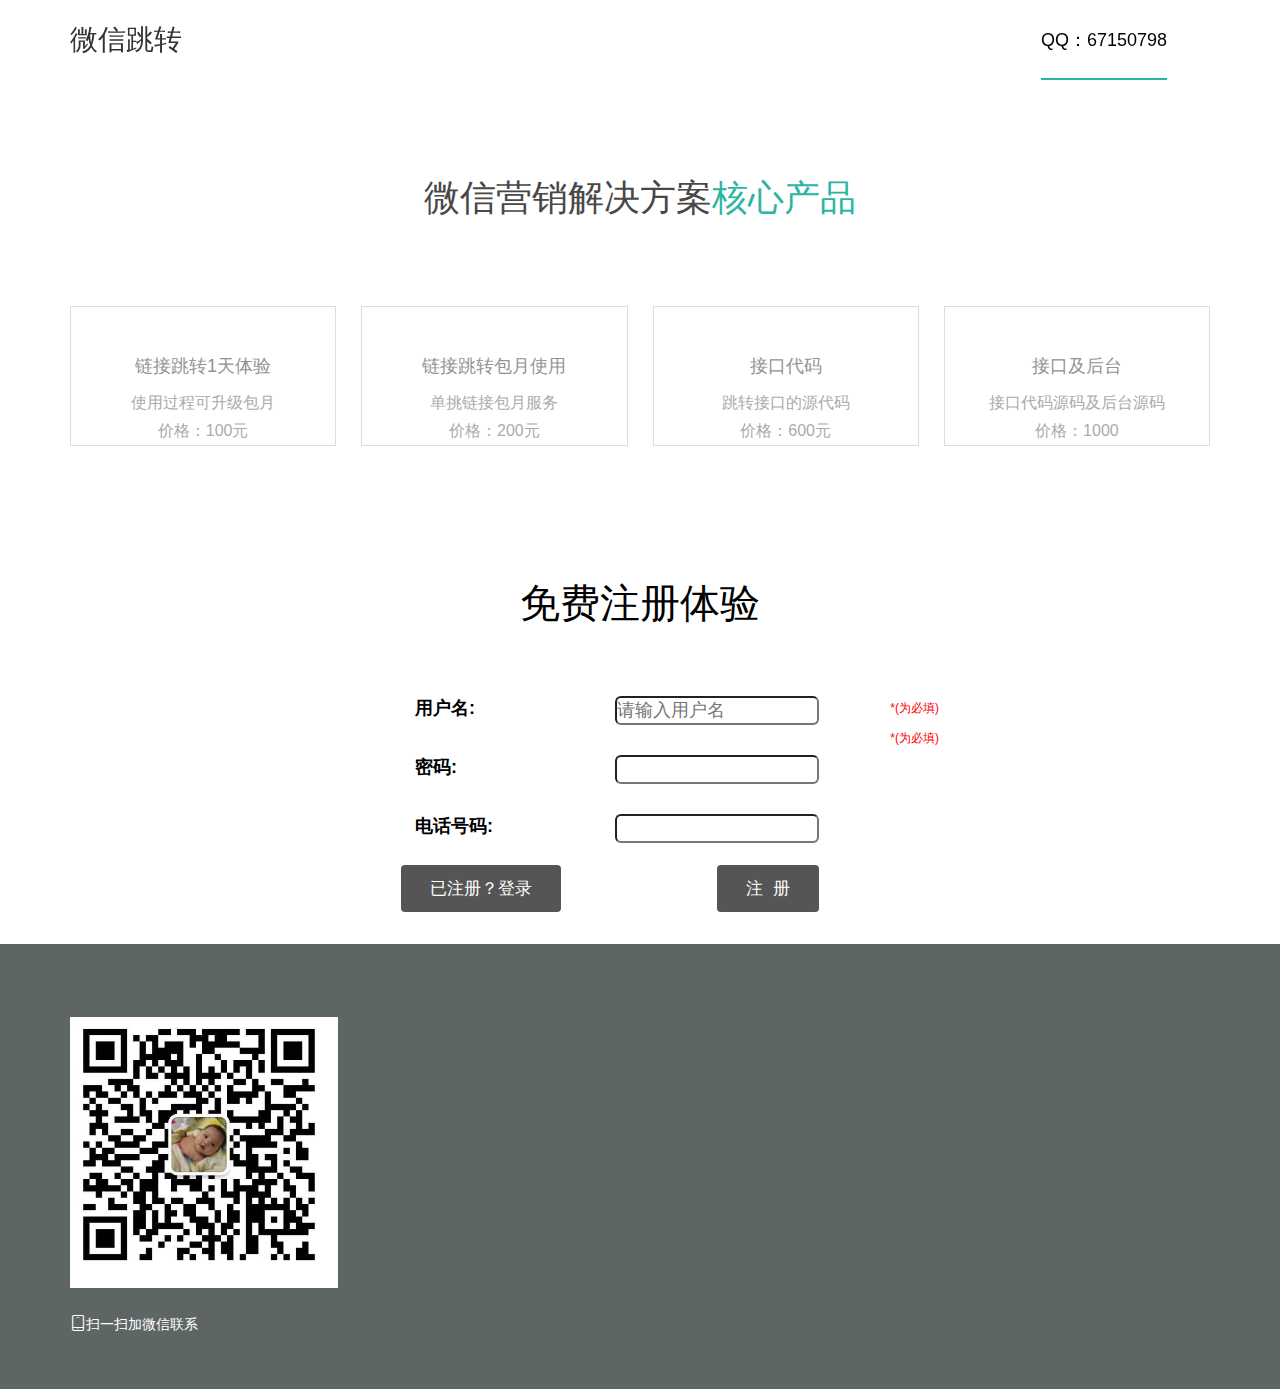
==== commit f1839272: "init" ====
--- a/frontend/web/html5/html/index.html
+++ b/frontend/web/html5/html/index.html
@@ -4,8 +4,8 @@
   <meta charset="UTF-8">
   <meta name="viewport" content="width=device-width,user-scalable=no,initial-scale=1.0,maximum-scale=1.0,minimum-scale=1.0">
   <title>微信跳转首页</title>
-  <link rel="stylesheet" href="../res/layui/css/layui.css">
-  <link rel="stylesheet" href="../res/static/css/index.css">
+  <link rel="stylesheet" href="res/layui/css/layui.css">
+  <link rel="stylesheet" href="res/static/css/index.css">
   <style>
     /*.pg_header{*/
       /*position: fixed;*/
@@ -132,7 +132,7 @@
       <!-- 公司logo -->
       <div class="nav-logo">
         <a href="index.html">
-          <!--<img src="../res/static/img/logo.png" alt="类友网络">-->
+          <!--<img src="/res/static/img/logo.png" alt="类友网络">-->
           <h1>微信跳转</h1>
         </a>
       </div>
@@ -155,14 +155,14 @@
     <div class="layui-carousel" id="banner">
       <div carousel-item>
         <div>
-          <img src="../res/static/img/banner1.jpg">
+          <img src="res/static/img/banner1.jpg">
           <div class="panel">
             <p class="title">微信跳转</p>
             <p>链接跳转到微信</p>
           </div>
         </div>
         <div>
-          <img src="../res/static/img/banner2.jpg">
+          <img src="res/static/img/banner2.jpg">
           <div class="panel">
             <p class="title">微信跳转</p>
             <p>链接跳转到微信</p>
@@ -179,7 +179,7 @@
       <div class="layui-row layui-col-space25">
         <div class="layui-col-sm6 layui-col-md3">
           <div class="content">
-            <!--<div><img src="../res/static/img/Big_icon1.png"></div>-->
+            <!--<div><img src="/res/static/img/Big_icon1.png"></div>-->
             <div>
               <p class="label">链接跳转1天体验</p>
               <p>使用过程可升级包月<br/>价格：100元</p>
@@ -189,7 +189,7 @@
         </div>
         <div class="layui-col-sm6 layui-col-md3 ">
           <div class="content">
-            <!--<div><img src="../res/static/img/Big_icon2.png"></div>-->
+            <!--<div><img src="/res/static/img/Big_icon2.png"></div>-->
             <div>
               <p class="label">链接跳转包月使用</p>
               <p>单挑链接包月服务<br/>价格：200元</p>
@@ -199,7 +199,7 @@
         </div>
         <div class="layui-col-sm6 layui-col-md3 ">
           <div class="content">
-            <!--<div><img src="../res/static/img/Big_icon3.png"></div>-->
+            <!--<div><img src="/res/static/img/Big_icon3.png"></div>-->
             <div>
               <p class="label">接口代码</p>
               <p>跳转接口的源代码<br/>价格：600元</p></div>
@@ -208,7 +208,7 @@
         </div>
         <div class="layui-col-sm6 layui-col-md3 ">
           <div class="content">
-            <!--<div><img src="../res/static/img/Big_icon4.png"></div>-->
+            <!--<div><img src="/res/static/img/Big_icon4.png"></div>-->
             <div>
               <p class="label">接口及后台</p>
               <p>接口代码源码及后台源码<br/>价格：1000</p></div>
@@ -225,7 +225,7 @@
       <!--<div class="layui-row layui-col-space25 layui-col-space80">-->
         <!--<div class="layui-col-sm6">-->
           <!--<div class="content">-->
-            <!--<div class="content-left"><img src="../res/static/img/home_img1.jpg"></div>-->
+            <!--<div class="content-left"><img src="/res/static/img/home_img1.jpg"></div>-->
             <!--<div class="content-right">-->
               <!--<p class="label">1 对 1 跳转指导</p>-->
               <!--<span></span>-->
@@ -235,7 +235,7 @@
         <!--</div>-->
         <!--<div class="layui-col-sm6">-->
           <!--<div class="content">-->
-            <!--<div class="content-left"><img src="../res/static/img/home_img2.jpg"></div>-->
+            <!--<div class="content-left"><img src="/res/static/img/home_img2.jpg"></div>-->
             <!--<div class="content-right">-->
               <!--<p class="label">注册免费体验</p>-->
               <!--<span></span>-->
@@ -396,7 +396,7 @@
         </script>
         <!--<div class="layui-col-sm6">-->
           <!--<div class="content">-->
-            <!--<div class="content-left"><img src="../res/static/img/home_img3.jpg"></div>-->
+            <!--<div class="content-left"><img src="/res/static/img/home_img3.jpg"></div>-->
             <!--<div class="content-right">-->
               <!--<p class="label">1 对 1 前端指导</p>-->
               <!--<span></span>-->
@@ -406,7 +406,7 @@
         <!--</div>-->
         <!--<div class="layui-col-sm6">-->
           <!--<div class="content">-->
-            <!--<div class="content-left"><img src="../res/static/img/home_img4.jpg"></div>-->
+            <!--<div class="content-left"><img src="/res/static/img/home_img4.jpg"></div>-->
             <!--<div class="content-right">-->
               <!--<p class="label">1 对 1 前端指导</p>-->
               <!--<span></span>-->
@@ -432,7 +432,7 @@
         <!--<a href="javascript:;">花瓣网</a>-->
       </p>
       <div class="layui-row footer-contact">
-        <div class="layui-col-sm2 layui-col-lg1"><img src="../res/static/img/wechat.png"></div>
+        <div class="layui-col-sm2 layui-col-lg1"><img src="res/static/img/wechat.png"></div>
         <div class="layui-col-sm10 layui-col-lg11">
           <div style="clear: both"></div>
           <div class="layui-row">
@@ -449,14 +449,14 @@
       </div>
     </div>
   </div>
-<script src="../res/layui/layui.js"></script>
+<script src="res/layui/layui.js"></script>
 <!--[if lt IE 9]>
   <script src="https://cdn.staticfile.org/html5shiv/r29/html5.min.js"></script>
   <script src="https://cdn.staticfile.org/respond.js/1.4.2/respond.min.js"></script>
 <![endif]-->
 <script>
   layui.config({
-    base: '../res/static/js/' 
+    base: '/res/static/js/'
   }).use('firm'); 
 </script>
 
--- a/frontend/web/html5/html/res/layui/css/layui.css
+++ b/frontend/web/html5/html/res/layui/css/layui.css
@@ -0,0 +1,2 @@
+/** layui-v2.4.5 MIT License By https://www.layui.com */
+ .layui-inline,img{display:inline-block;vertical-align:middle}h1,h2,h3,h4,h5,h6{font-weight:400}.layui-edge,.layui-header,.layui-inline,.layui-main{position:relative}.layui-elip,.layui-form-checkbox span,.layui-form-pane .layui-form-label{text-overflow:ellipsis;white-space:nowrap}.layui-btn,.layui-edge,.layui-inline,img{vertical-align:middle}.layui-btn,.layui-disabled,.layui-icon,.layui-unselect{-webkit-user-select:none;-ms-user-select:none;-moz-user-select:none}blockquote,body,button,dd,div,dl,dt,form,h1,h2,h3,h4,h5,h6,input,li,ol,p,pre,td,textarea,th,ul{margin:0;padding:0;-webkit-tap-highlight-color:rgba(0,0,0,0)}a:active,a:hover{outline:0}img{border:none}li{list-style:none}table{border-collapse:collapse;border-spacing:0}h4,h5,h6{font-size:100%}button,input,optgroup,option,select,textarea{font-family:inherit;font-size:inherit;font-style:inherit;font-weight:inherit;outline:0}pre{white-space:pre-wrap;white-space:-moz-pre-wrap;white-space:-pre-wrap;white-space:-o-pre-wrap;word-wrap:break-word}body{line-height:24px;font:14px Helvetica Neue,Helvetica,PingFang SC,Tahoma,Arial,sans-serif}hr{height:1px;margin:10px 0;border:0;clear:both}a{color:#333;text-decoration:none}a:hover{color:#777}a cite{font-style:normal;*cursor:pointer}.layui-border-box,.layui-border-box *{box-sizing:border-box}.layui-box,.layui-box *{box-sizing:content-box}.layui-clear{clear:both;*zoom:1}.layui-clear:after{content:'\20';clear:both;*zoom:1;display:block;height:0}.layui-inline{*display:inline;*zoom:1}.layui-edge{display:inline-block;width:0;height:0;border-width:6px;border-style:dashed;border-color:transparent;overflow:hidden}.layui-edge-top{top:-4px;border-bottom-color:#999;border-bottom-style:solid}.layui-edge-right{border-left-color:#999;border-left-style:solid}.layui-edge-bottom{top:2px;border-top-color:#999;border-top-style:solid}.layui-edge-left{border-right-color:#999;border-right-style:solid}.layui-elip{overflow:hidden}.layui-disabled,.layui-disabled:hover{color:#d2d2d2!important;cursor:not-allowed!important}.layui-circle{border-radius:100%}.layui-show{display:block!important}.layui-hide{display:none!important}@font-face{font-family:layui-icon;src:url(../font/iconfont.eot?v=240);src:url(../font/iconfont.eot?v=240#iefix) format('embedded-opentype'),url(../font/iconfont.svg?v=240#iconfont) format('svg'),url(../font/iconfont.woff?v=240) format('woff'),url(../font/iconfont.ttf?v=240) format('truetype')}.layui-icon{font-family:layui-icon!important;font-size:16px;font-style:normal;-webkit-font-smoothing:antialiased;-moz-osx-font-smoothing:grayscale}.layui-icon-reply-fill:before{content:"\e611"}.layui-icon-set-fill:before{content:"\e614"}.layui-icon-menu-fill:before{content:"\e60f"}.layui-icon-search:before{content:"\e615"}.layui-icon-share:before{content:"\e641"}.layui-icon-set-sm:before{content:"\e620"}.layui-icon-engine:before{content:"\e628"}.layui-icon-close:before{content:"\1006"}.layui-icon-close-fill:before{content:"\1007"}.layui-icon-chart-screen:before{content:"\e629"}.layui-icon-star:before{content:"\e600"}.layui-icon-circle-dot:before{content:"\e617"}.layui-icon-chat:before{content:"\e606"}.layui-icon-release:before{content:"\e609"}.layui-icon-list:before{content:"\e60a"}.layui-icon-chart:before{content:"\e62c"}.layui-icon-ok-circle:before{content:"\1005"}.layui-icon-layim-theme:before{content:"\e61b"}.layui-icon-table:before{content:"\e62d"}.layui-icon-right:before{content:"\e602"}.layui-icon-left:before{content:"\e603"}.layui-icon-cart-simple:before{content:"\e698"}.layui-icon-face-cry:before{content:"\e69c"}.layui-icon-face-smile:before{content:"\e6af"}.layui-icon-survey:before{content:"\e6b2"}.layui-icon-tree:before{content:"\e62e"}.layui-icon-upload-circle:before{content:"\e62f"}.layui-icon-add-circle:before{content:"\e61f"}.layui-icon-download-circle:before{content:"\e601"}.layui-icon-templeate-1:before{content:"\e630"}.layui-icon-util:before{content:"\e631"}.layui-icon-face-surprised:before{content:"\e664"}.layui-icon-edit:before{content:"\e642"}.layui-icon-speaker:before{content:"\e645"}.layui-icon-down:before{content:"\e61a"}.layui-icon-file:before{content:"\e621"}.layui-icon-layouts:before{content:"\e632"}.layui-icon-rate-half:before{content:"\e6c9"}.layui-icon-add-circle-fine:before{content:"\e608"}.layui-icon-prev-circle:before{content:"\e633"}.layui-icon-read:before{content:"\e705"}.layui-icon-404:before{content:"\e61c"}.layui-icon-carousel:before{content:"\e634"}.layui-icon-help:before{content:"\e607"}.layui-icon-code-circle:before{content:"\e635"}.layui-icon-water:before{content:"\e636"}.layui-icon-username:before{content:"\e66f"}.layui-icon-find-fill:before{content:"\e670"}.layui-icon-about:before{content:"\e60b"}.layui-icon-location:before{content:"\e715"}.layui-icon-up:before{content:"\e619"}.layui-icon-pause:before{content:"\e651"}.layui-icon-date:before{content:"\e637"}.layui-icon-layim-uploadfile:before{content:"\e61d"}.layui-icon-delete:before{content:"\e640"}.layui-icon-play:before{content:"\e652"}.layui-icon-top:before{content:"\e604"}.layui-icon-friends:before{content:"\e612"}.layui-icon-refresh-3:before{content:"\e9aa"}.layui-icon-ok:before{content:"\e605"}.layui-icon-layer:before{content:"\e638"}.layui-icon-face-smile-fine:before{content:"\e60c"}.layui-icon-dollar:before{content:"\e659"}.layui-icon-group:before{content:"\e613"}.layui-icon-layim-download:before{content:"\e61e"}.layui-icon-picture-fine:before{content:"\e60d"}.layui-icon-link:before{content:"\e64c"}.layui-icon-diamond:before{content:"\e735"}.layui-icon-log:before{content:"\e60e"}.layui-icon-rate-solid:before{content:"\e67a"}.layui-icon-fonts-del:before{content:"\e64f"}.layui-icon-unlink:before{content:"\e64d"}.layui-icon-fonts-clear:before{content:"\e639"}.layui-icon-triangle-r:before{content:"\e623"}.layui-icon-circle:before{content:"\e63f"}.layui-icon-radio:before{content:"\e643"}.layui-icon-align-center:before{content:"\e647"}.layui-icon-align-right:before{content:"\e648"}.layui-icon-align-left:before{content:"\e649"}.layui-icon-loading-1:before{content:"\e63e"}.layui-icon-return:before{content:"\e65c"}.layui-icon-fonts-strong:before{content:"\e62b"}.layui-icon-upload:before{content:"\e67c"}.layui-icon-dialogue:before{content:"\e63a"}.layui-icon-video:before{content:"\e6ed"}.layui-icon-headset:before{content:"\e6fc"}.layui-icon-cellphone-fine:before{content:"\e63b"}.layui-icon-add-1:before{content:"\e654"}.layui-icon-face-smile-b:before{content:"\e650"}.layui-icon-fonts-html:before{content:"\e64b"}.layui-icon-form:before{content:"\e63c"}.layui-icon-cart:before{content:"\e657"}.layui-icon-camera-fill:before{content:"\e65d"}.layui-icon-tabs:before{content:"\e62a"}.layui-icon-fonts-code:before{content:"\e64e"}.layui-icon-fire:before{content:"\e756"}.layui-icon-set:before{content:"\e716"}.layui-icon-fonts-u:before{content:"\e646"}.layui-icon-triangle-d:before{content:"\e625"}.layui-icon-tips:before{content:"\e702"}.layui-icon-picture:before{content:"\e64a"}.layui-icon-more-vertical:before{content:"\e671"}.layui-icon-flag:before{content:"\e66c"}.layui-icon-loading:before{content:"\e63d"}.layui-icon-fonts-i:before{content:"\e644"}.layui-icon-refresh-1:before{content:"\e666"}.layui-icon-rmb:before{content:"\e65e"}.layui-icon-home:before{content:"\e68e"}.layui-icon-user:before{content:"\e770"}.layui-icon-notice:before{content:"\e667"}.layui-icon-login-weibo:before{content:"\e675"}.layui-icon-voice:before{content:"\e688"}.layui-icon-upload-drag:before{content:"\e681"}.layui-icon-login-qq:before{content:"\e676"}.layui-icon-snowflake:before{content:"\e6b1"}.layui-icon-file-b:before{content:"\e655"}.layui-icon-template:before{content:"\e663"}.layui-icon-auz:before{content:"\e672"}.layui-icon-console:before{content:"\e665"}.layui-icon-app:before{content:"\e653"}.layui-icon-prev:before{content:"\e65a"}.layui-icon-website:before{content:"\e7ae"}.layui-icon-next:before{content:"\e65b"}.layui-icon-component:before{content:"\e857"}.layui-icon-more:before{content:"\e65f"}.layui-icon-login-wechat:before{content:"\e677"}.layui-icon-shrink-right:before{content:"\e668"}.layui-icon-spread-left:before{content:"\e66b"}.layui-icon-camera:before{content:"\e660"}.layui-icon-note:before{content:"\e66e"}.layui-icon-refresh:before{content:"\e669"}.layui-icon-female:before{content:"\e661"}.layui-icon-male:before{content:"\e662"}.layui-icon-password:before{content:"\e673"}.layui-icon-senior:before{content:"\e674"}.layui-icon-theme:before{content:"\e66a"}.layui-icon-tread:before{content:"\e6c5"}.layui-icon-praise:before{content:"\e6c6"}.layui-icon-star-fill:before{content:"\e658"}.layui-icon-rate:before{content:"\e67b"}.layui-icon-template-1:before{content:"\e656"}.layui-icon-vercode:before{content:"\e679"}.layui-icon-cellphone:before{content:"\e678"}.layui-icon-screen-full:before{content:"\e622"}.layui-icon-screen-restore:before{content:"\e758"}.layui-icon-cols:before{content:"\e610"}.layui-icon-export:before{content:"\e67d"}.layui-icon-print:before{content:"\e66d"}.layui-icon-slider:before{content:"\e714"}.layui-main{width:1140px;margin:0 auto}.layui-header{z-index:1000;height:60px}.layui-header a:hover{transition:all .5s;-webkit-transition:all .5s}.layui-side{position:fixed;left:0;top:0;bottom:0;z-index:999;width:200px;overflow-x:hidden}.layui-side-scroll{position:relative;width:220px;height:100%;overflow-x:hidden}.layui-body{position:absolute;left:200px;right:0;top:0;bottom:0;z-index:998;width:auto;overflow:hidden;overflow-y:auto;box-sizing:border-box}.layui-layout-body{overflow:hidden}.layui-layout-admin .layui-header{background-color:#23262E}.layui-layout-admin .layui-side{top:60px;width:200px;overflow-x:hidden}.layui-layout-admin .layui-body{top:60px;bottom:44px}.layui-layout-admin .layui-main{width:auto;margin:0 15px}.layui-layout-admin .layui-footer{position:fixed;left:200px;right:0;bottom:0;height:44px;line-height:44px;padding:0 15px;background-color:#eee}.layui-layout-admin .layui-logo{position:absolute;left:0;top:0;width:200px;height:100%;line-height:60px;text-align:center;color:#009688;font-size:16px}.layui-layout-admin .layui-header .layui-nav{background:0 0}.layui-layout-left{position:absolute!important;left:200px;top:0}.layui-layout-right{position:absolute!important;right:0;top:0}.layui-container{position:relative;margin:0 auto;padding:0 15px;box-sizing:border-box}.layui-fluid{position:relative;margin:0 auto;padding:0 15px}.layui-row:after,.layui-row:before{content:'';display:block;clear:both}.layui-col-lg1,.layui-col-lg10,.layui-col-lg11,.layui-col-lg12,.layui-col-lg2,.layui-col-lg3,.layui-col-lg4,.layui-col-lg5,.layui-col-lg6,.layui-col-lg7,.layui-col-lg8,.layui-col-lg9,.layui-col-md1,.layui-col-md10,.layui-col-md11,.layui-col-md12,.layui-col-md2,.layui-col-md3,.layui-col-md4,.layui-col-md5,.layui-col-md6,.layui-col-md7,.layui-col-md8,.layui-col-md9,.layui-col-sm1,.layui-col-sm10,.layui-col-sm11,.layui-col-sm12,.layui-col-sm2,.layui-col-sm3,.layui-col-sm4,.layui-col-sm5,.layui-col-sm6,.layui-col-sm7,.layui-col-sm8,.layui-col-sm9,.layui-col-xs1,.layui-col-xs10,.layui-col-xs11,.layui-col-xs12,.layui-col-xs2,.layui-col-xs3,.layui-col-xs4,.layui-col-xs5,.layui-col-xs6,.layui-col-xs7,.layui-col-xs8,.layui-col-xs9{position:relative;display:block;box-sizing:border-box}.layui-col-xs1,.layui-col-xs10,.layui-col-xs11,.layui-col-xs12,.layui-col-xs2,.layui-col-xs3,.layui-col-xs4,.layui-col-xs5,.layui-col-xs6,.layui-col-xs7,.layui-col-xs8,.layui-col-xs9{float:left}.layui-col-xs1{width:8.33333333%}.layui-col-xs2{width:16.66666667%}.layui-col-xs3{width:25%}.layui-col-xs4{width:33.33333333%}.layui-col-xs5{width:41.66666667%}.layui-col-xs6{width:50%}.layui-col-xs7{width:58.33333333%}.layui-col-xs8{width:66.66666667%}.layui-col-xs9{width:75%}.layui-col-xs10{width:83.33333333%}.layui-col-xs11{width:91.66666667%}.layui-col-xs12{width:100%}.layui-col-xs-offset1{margin-left:8.33333333%}.layui-col-xs-offset2{margin-left:16.66666667%}.layui-col-xs-offset3{margin-left:25%}.layui-col-xs-offset4{margin-left:33.33333333%}.layui-col-xs-offset5{margin-left:41.66666667%}.layui-col-xs-offset6{margin-left:50%}.layui-col-xs-offset7{margin-left:58.33333333%}.layui-col-xs-offset8{margin-left:66.66666667%}.layui-col-xs-offset9{margin-left:75%}.layui-col-xs-offset10{margin-left:83.33333333%}.layui-col-xs-offset11{margin-left:91.66666667%}.layui-col-xs-offset12{margin-left:100%}@media screen and (max-width:768px){.layui-hide-xs{display:none!important}.layui-show-xs-block{display:block!important}.layui-show-xs-inline{display:inline!important}.layui-show-xs-inline-block{display:inline-block!important}}@media screen and (min-width:768px){.layui-container{width:750px}.layui-hide-sm{display:none!important}.layui-show-sm-block{display:block!important}.layui-show-sm-inline{display:inline!important}.layui-show-sm-inline-block{display:inline-block!important}.layui-col-sm1,.layui-col-sm10,.layui-col-sm11,.layui-col-sm12,.layui-col-sm2,.layui-col-sm3,.layui-col-sm4,.layui-col-sm5,.layui-col-sm6,.layui-col-sm7,.layui-col-sm8,.layui-col-sm9{float:left}.layui-col-sm1{width:8.33333333%}.layui-col-sm2{width:16.66666667%}.layui-col-sm3{width:25%}.layui-col-sm4{width:33.33333333%}.layui-col-sm5{width:41.66666667%}.layui-col-sm6{width:50%}.layui-col-sm7{width:58.33333333%}.layui-col-sm8{width:66.66666667%}.layui-col-sm9{width:75%}.layui-col-sm10{width:83.33333333%}.layui-col-sm11{width:91.66666667%}.layui-col-sm12{width:100%}.layui-col-sm-offset1{margin-left:8.33333333%}.layui-col-sm-offset2{margin-left:16.66666667%}.layui-col-sm-offset3{margin-left:25%}.layui-col-sm-offset4{margin-left:33.33333333%}.layui-col-sm-offset5{margin-left:41.66666667%}.layui-col-sm-offset6{margin-left:50%}.layui-col-sm-offset7{margin-left:58.33333333%}.layui-col-sm-offset8{margin-left:66.66666667%}.layui-col-sm-offset9{margin-left:75%}.layui-col-sm-offset10{margin-left:83.33333333%}.layui-col-sm-offset11{margin-left:91.66666667%}.layui-col-sm-offset12{margin-left:100%}}@media screen and (min-width:992px){.layui-container{width:970px}.layui-hide-md{display:none!important}.layui-show-md-block{display:block!important}.layui-show-md-inline{display:inline!important}.layui-show-md-inline-block{display:inline-block!important}.layui-col-md1,.layui-col-md10,.layui-col-md11,.layui-col-md12,.layui-col-md2,.layui-col-md3,.layui-col-md4,.layui-col-md5,.layui-col-md6,.layui-col-md7,.layui-col-md8,.layui-col-md9{float:left}.layui-col-md1{width:8.33333333%}.layui-col-md2{width:16.66666667%}.layui-col-md3{width:25%}.layui-col-md4{width:33.33333333%}.layui-col-md5{width:41.66666667%}.layui-col-md6{width:50%}.layui-col-md7{width:58.33333333%}.layui-col-md8{width:66.66666667%}.layui-col-md9{width:75%}.layui-col-md10{width:83.33333333%}.layui-col-md11{width:91.66666667%}.layui-col-md12{width:100%}.layui-col-md-offset1{margin-left:8.33333333%}.layui-col-md-offset2{margin-left:16.66666667%}.layui-col-md-offset3{margin-left:25%}.layui-col-md-offset4{margin-left:33.33333333%}.layui-col-md-offset5{margin-left:41.66666667%}.layui-col-md-offset6{margin-left:50%}.layui-col-md-offset7{margin-left:58.33333333%}.layui-col-md-offset8{margin-left:66.66666667%}.layui-col-md-offset9{margin-left:75%}.layui-col-md-offset10{margin-left:83.33333333%}.layui-col-md-offset11{margin-left:91.66666667%}.layui-col-md-offset12{margin-left:100%}}@media screen and (min-width:1200px){.layui-container{width:1170px}.layui-hide-lg{display:none!important}.layui-show-lg-block{display:block!important}.layui-show-lg-inline{display:inline!important}.layui-show-lg-inline-block{display:inline-block!important}.layui-col-lg1,.layui-col-lg10,.layui-col-lg11,.layui-col-lg12,.layui-col-lg2,.layui-col-lg3,.layui-col-lg4,.layui-col-lg5,.layui-col-lg6,.layui-col-lg7,.layui-col-lg8,.layui-col-lg9{float:left}.layui-col-lg1{width:8.33333333%}.layui-col-lg2{width:16.66666667%}.layui-col-lg3{width:25%}.layui-col-lg4{width:33.33333333%}.layui-col-lg5{width:41.66666667%}.layui-col-lg6{width:50%}.layui-col-lg7{width:58.33333333%}.layui-col-lg8{width:66.66666667%}.layui-col-lg9{width:75%}.layui-col-lg10{width:83.33333333%}.layui-col-lg11{width:91.66666667%}.layui-col-lg12{width:100%}.layui-col-lg-offset1{margin-left:8.33333333%}.layui-col-lg-offset2{margin-left:16.66666667%}.layui-col-lg-offset3{margin-left:25%}.layui-col-lg-offset4{margin-left:33.33333333%}.layui-col-lg-offset5{margin-left:41.66666667%}.layui-col-lg-offset6{margin-left:50%}.layui-col-lg-offset7{margin-left:58.33333333%}.layui-col-lg-offset8{margin-left:66.66666667%}.layui-col-lg-offset9{margin-left:75%}.layui-col-lg-offset10{margin-left:83.33333333%}.layui-col-lg-offset11{margin-left:91.66666667%}.layui-col-lg-offset12{margin-left:100%}}.layui-col-space1{margin:-.5px}.layui-col-space1>*{padding:.5px}.layui-col-space3{margin:-1.5px}.layui-col-space3>*{padding:1.5px}.layui-col-space5{margin:-2.5px}.layui-col-space5>*{padding:2.5px}.layui-col-space8{margin:-3.5px}.layui-col-space8>*{padding:3.5px}.layui-col-space10{margin:-5px}.layui-col-space10>*{padding:5px}.layui-col-space12{margin:-6px}.layui-col-space12>*{padding:6px}.layui-col-space15{margin:-7.5px}.layui-col-space15>*{padding:7.5px}.layui-col-space18{margin:-9px}.layui-col-space18>*{padding:9px}.layui-col-space20{margin:-10px}.layui-col-space20>*{padding:10px}.layui-col-space22{margin:-11px}.layui-col-space22>*{padding:11px}.layui-col-space25{margin:-12.5px}.layui-col-space25>*{padding:12.5px}.layui-col-space30{margin:-15px}.layui-col-space30>*{padding:15px}.layui-btn,.layui-input,.layui-select,.layui-textarea,.layui-upload-button{outline:0;-webkit-appearance:none;transition:all .3s;-webkit-transition:all .3s;box-sizing:border-box}.layui-elem-quote{margin-bottom:10px;padding:15px;line-height:22px;border-left:5px solid #009688;border-radius:0 2px 2px 0;background-color:#f2f2f2}.layui-quote-nm{border-style:solid;border-width:1px 1px 1px 5px;background:0 0}.layui-elem-field{margin-bottom:10px;padding:0;border-width:1px;border-style:solid}.layui-elem-field legend{margin-left:20px;padding:0 10px;font-size:20px;font-weight:300}.layui-field-title{margin:10px 0 20px;border-width:1px 0 0}.layui-field-box{padding:10px 15px}.layui-field-title .layui-field-box{padding:10px 0}.layui-progress{position:relative;height:6px;border-radius:20px;background-color:#e2e2e2}.layui-progress-bar{position:absolute;left:0;top:0;width:0;max-width:100%;height:6px;border-radius:20px;text-align:right;background-color:#5FB878;transition:all .3s;-webkit-transition:all .3s}.layui-progress-big,.layui-progress-big .layui-progress-bar{height:18px;line-height:18px}.layui-progress-text{position:relative;top:-20px;line-height:18px;font-size:12px;color:#666}.layui-progress-big .layui-progress-text{position:static;padding:0 10px;color:#fff}.layui-collapse{border-width:1px;border-style:solid;border-radius:2px}.layui-colla-content,.layui-colla-item{border-top-width:1px;border-top-style:solid}.layui-colla-item:first-child{border-top:none}.layui-colla-title{position:relative;height:42px;line-height:42px;padding:0 15px 0 35px;color:#333;background-color:#f2f2f2;cursor:pointer;font-size:14px;overflow:hidden}.layui-colla-content{display:none;padding:10px 15px;line-height:22px;color:#666}.layui-colla-icon{position:absolute;left:15px;top:0;font-size:14px}.layui-card{margin-bottom:15px;border-radius:2px;background-color:#fff;box-shadow:0 1px 2px 0 rgba(0,0,0,.05)}.layui-card:last-child{margin-bottom:0}.layui-card-header{position:relative;height:42px;line-height:42px;padding:0 15px;border-bottom:1px solid #f6f6f6;color:#333;border-radius:2px 2px 0 0;font-size:14px}.layui-bg-black,.layui-bg-blue,.layui-bg-cyan,.layui-bg-green,.layui-bg-orange,.layui-bg-red{color:#fff!important}.layui-card-body{position:relative;padding:10px 15px;line-height:24px}.layui-card-body[pad15]{padding:15px}.layui-card-body[pad20]{padding:20px}.layui-card-body .layui-table{margin:5px 0}.layui-card .layui-tab{margin:0}.layui-panel-window{position:relative;padding:15px;border-radius:0;border-top:5px solid #E6E6E6;background-color:#fff}.layui-auxiliar-moving{position:fixed;left:0;right:0;top:0;bottom:0;width:100%;height:100%;background:0 0;z-index:9999999999}.layui-form-label,.layui-form-mid,.layui-form-select,.layui-input-block,.layui-input-inline,.layui-textarea{position:relative}.layui-bg-red{background-color:#FF5722!important}.layui-bg-orange{background-color:#FFB800!important}.layui-bg-green{background-color:#009688!important}.layui-bg-cyan{background-color:#2F4056!important}.layui-bg-blue{background-color:#1E9FFF!important}.layui-bg-black{background-color:#393D49!important}.layui-bg-gray{background-color:#eee!important;color:#666!important}.layui-badge-rim,.layui-colla-content,.layui-colla-item,.layui-collapse,.layui-elem-field,.layui-form-pane .layui-form-item[pane],.layui-form-pane .layui-form-label,.layui-input,.layui-layedit,.layui-layedit-tool,.layui-quote-nm,.layui-select,.layui-tab-bar,.layui-tab-card,.layui-tab-title,.layui-tab-title .layui-this:after,.layui-textarea{border-color:#e6e6e6}.layui-timeline-item:before,hr{background-color:#e6e6e6}.layui-text{line-height:22px;font-size:14px;color:#666}.layui-text h1,.layui-text h2,.layui-text h3{font-weight:500;color:#333}.layui-text h1{font-size:30px}.layui-text h2{font-size:24px}.layui-text h3{font-size:18px}.layui-text a:not(.layui-btn){color:#01AAED}.layui-text a:not(.layui-btn):hover{text-decoration:underline}.layui-text ul{padding:5px 0 5px 15px}.layui-text ul li{margin-top:5px;list-style-type:disc}.layui-text em,.layui-word-aux{color:#999!important;padding:0 5px!important}.layui-btn{display:inline-block;height:38px;line-height:38px;padding:0 18px;background-color:#009688;color:#fff;white-space:nowrap;text-align:center;font-size:14px;border:none;border-radius:2px;cursor:pointer}.layui-btn:hover{opacity:.8;filter:alpha(opacity=80);color:#fff}.layui-btn:active{opacity:1;filter:alpha(opacity=100)}.layui-btn+.layui-btn{margin-left:10px}.layui-btn-container{font-size:0}.layui-btn-container .layui-btn{margin-right:10px;margin-bottom:10px}.layui-btn-container .layui-btn+.layui-btn{margin-left:0}.layui-table .layui-btn-container .layui-btn{margin-bottom:9px}.layui-btn-radius{border-radius:100px}.layui-btn .layui-icon{margin-right:3px;font-size:18px;vertical-align:bottom;vertical-align:middle\9}.layui-btn-primary{border:1px solid #C9C9C9;background-color:#fff;color:#555}.layui-btn-primary:hover{border-color:#009688;color:#333}.layui-btn-normal{background-color:#1E9FFF}.layui-btn-warm{background-color:#FFB800}.layui-btn-danger{background-color:#FF5722}.layui-btn-disabled,.layui-btn-disabled:active,.layui-btn-disabled:hover{border:1px solid #e6e6e6;background-color:#FBFBFB;color:#C9C9C9;cursor:not-allowed;opacity:1}.layui-btn-lg{height:44px;line-height:44px;padding:0 25px;font-size:16px}.layui-btn-sm{height:30px;line-height:30px;padding:0 10px;font-size:12px}.layui-btn-sm i{font-size:16px!important}.layui-btn-xs{height:22px;line-height:22px;padding:0 5px;font-size:12px}.layui-btn-xs i{font-size:14px!important}.layui-btn-group{display:inline-block;vertical-align:middle;font-size:0}.layui-btn-group .layui-btn{margin-left:0!important;margin-right:0!important;border-left:1px solid rgba(255,255,255,.5);border-radius:0}.layui-btn-group .layui-btn-primary{border-left:none}.layui-btn-group .layui-btn-primary:hover{border-color:#C9C9C9;color:#009688}.layui-btn-group .layui-btn:first-child{border-left:none;border-radius:2px 0 0 2px}.layui-btn-group .layui-btn-primary:first-child{border-left:1px solid #c9c9c9}.layui-btn-group .layui-btn:last-child{border-radius:0 2px 2px 0}.layui-btn-group .layui-btn+.layui-btn{margin-left:0}.layui-btn-group+.layui-btn-group{margin-left:10px}.layui-btn-fluid{width:100%}.layui-input,.layui-select,.layui-textarea{height:38px;line-height:1.3;line-height:38px\9;border-width:1px;border-style:solid;background-color:#fff;border-radius:2px}.layui-input::-webkit-input-placeholder,.layui-select::-webkit-input-placeholder,.layui-textarea::-webkit-input-placeholder{line-height:1.3}.layui-input,.layui-textarea{display:block;width:100%;padding-left:10px}.layui-input:hover,.layui-textarea:hover{border-color:#D2D2D2!important}.layui-input:focus,.layui-textarea:focus{border-color:#C9C9C9!important}.layui-textarea{min-height:100px;height:auto;line-height:20px;padding:6px 10px;resize:vertical}.layui-select{padding:0 10px}.layui-form input[type=checkbox],.layui-form input[type=radio],.layui-form select{display:none}.layui-form [lay-ignore]{display:initial}.layui-form-item{margin-bottom:15px;clear:both;*zoom:1}.layui-form-item:after{content:'\20';clear:both;*zoom:1;display:block;height:0}.layui-form-label{float:left;display:block;padding:9px 15px;width:80px;font-weight:400;line-height:20px;text-align:right}.layui-form-label-col{display:block;float:none;padding:9px 0;line-height:20px;text-align:left}.layui-form-item .layui-inline{margin-bottom:5px;margin-right:10px}.layui-input-block{margin-left:110px;min-height:36px}.layui-input-inline{display:inline-block;vertical-align:middle}.layui-form-item .layui-input-inline{float:left;width:190px;margin-right:10px}.layui-form-text .layui-input-inline{width:auto}.layui-form-mid{float:left;display:block;padding:9px 0!important;line-height:20px;margin-right:10px}.layui-form-danger+.layui-form-select .layui-input,.layui-form-danger:focus{border-color:#FF5722!important}.layui-form-select .layui-input{padding-right:30px;cursor:pointer}.layui-form-select .layui-edge{position:absolute;right:10px;top:50%;margin-top:-3px;cursor:pointer;border-width:6px;border-top-color:#c2c2c2;border-top-style:solid;transition:all .3s;-webkit-transition:all .3s}.layui-form-select dl{display:none;position:absolute;left:0;top:42px;padding:5px 0;z-index:899;min-width:100%;border:1px solid #d2d2d2;max-height:300px;overflow-y:auto;background-color:#fff;border-radius:2px;box-shadow:0 2px 4px rgba(0,0,0,.12);box-sizing:border-box}.layui-form-select dl dd,.layui-form-select dl dt{padding:0 10px;line-height:36px;white-space:nowrap;overflow:hidden;text-overflow:ellipsis}.layui-form-select dl dt{font-size:12px;color:#999}.layui-form-select dl dd{cursor:pointer}.layui-form-select dl dd:hover{background-color:#f2f2f2;-webkit-transition:.5s all;transition:.5s all}.layui-form-select .layui-select-group dd{padding-left:20px}.layui-form-select dl dd.layui-select-tips{padding-left:10px!important;color:#999}.layui-form-select dl dd.layui-this{background-color:#5FB878;color:#fff}.layui-form-checkbox,.layui-form-select dl dd.layui-disabled{background-color:#fff}.layui-form-selected dl{display:block}.layui-form-checkbox,.layui-form-checkbox *,.layui-form-switch{display:inline-block;vertical-align:middle}.layui-form-selected .layui-edge{margin-top:-9px;-webkit-transform:rotate(180deg);transform:rotate(180deg);margin-top:-3px\9}:root .layui-form-selected .layui-edge{margin-top:-9px\0/IE9}.layui-form-selectup dl{top:auto;bottom:42px}.layui-select-none{margin:5px 0;text-align:center;color:#999}.layui-select-disabled .layui-disabled{border-color:#eee!important}.layui-select-disabled .layui-edge{border-top-color:#d2d2d2}.layui-form-checkbox{position:relative;height:30px;line-height:30px;margin-right:10px;padding-right:30px;cursor:pointer;font-size:0;-webkit-transition:.1s linear;transition:.1s linear;box-sizing:border-box}.layui-form-checkbox span{padding:0 10px;height:100%;font-size:14px;border-radius:2px 0 0 2px;background-color:#d2d2d2;color:#fff;overflow:hidden}.layui-form-checkbox:hover span{background-color:#c2c2c2}.layui-form-checkbox i{position:absolute;right:0;top:0;width:30px;height:28px;border:1px solid #d2d2d2;border-left:none;border-radius:0 2px 2px 0;color:#fff;font-size:20px;text-align:center}.layui-form-checkbox:hover i{border-color:#c2c2c2;color:#c2c2c2}.layui-form-checked,.layui-form-checked:hover{border-color:#5FB878}.layui-form-checked span,.layui-form-checked:hover span{background-color:#5FB878}.layui-form-checked i,.layui-form-checked:hover i{color:#5FB878}.layui-form-item .layui-form-checkbox{margin-top:4px}.layui-form-checkbox[lay-skin=primary]{height:auto!important;line-height:normal!important;min-width:18px;min-height:18px;border:none!important;margin-right:0;padding-left:28px;padding-right:0;background:0 0}.layui-form-checkbox[lay-skin=primary] span{padding-left:0;padding-right:15px;line-height:18px;background:0 0;color:#666}.layui-form-checkbox[lay-skin=primary] i{right:auto;left:0;width:16px;height:16px;line-height:16px;border:1px solid #d2d2d2;font-size:12px;border-radius:2px;background-color:#fff;-webkit-transition:.1s linear;transition:.1s linear}.layui-form-checkbox[lay-skin=primary]:hover i{border-color:#5FB878;color:#fff}.layui-form-checked[lay-skin=primary] i{border-color:#5FB878;background-color:#5FB878;color:#fff}.layui-checkbox-disbaled[lay-skin=primary] span{background:0 0!important;color:#c2c2c2}.layui-checkbox-disbaled[lay-skin=primary]:hover i{border-color:#d2d2d2}.layui-form-item .layui-form-checkbox[lay-skin=primary]{margin-top:10px}.layui-form-switch{position:relative;height:22px;line-height:22px;min-width:35px;padding:0 5px;margin-top:8px;border:1px solid #d2d2d2;border-radius:20px;cursor:pointer;background-color:#fff;-webkit-transition:.1s linear;transition:.1s linear}.layui-form-switch i{position:absolute;left:5px;top:3px;width:16px;height:16px;border-radius:20px;background-color:#d2d2d2;-webkit-transition:.1s linear;transition:.1s linear}.layui-form-switch em{position:relative;top:0;width:25px;margin-left:21px;padding:0!important;text-align:center!important;color:#999!important;font-style:normal!important;font-size:12px}.layui-form-onswitch{border-color:#5FB878;background-color:#5FB878}.layui-checkbox-disbaled,.layui-checkbox-disbaled i{border-color:#e2e2e2!important}.layui-form-onswitch i{left:100%;margin-left:-21px;background-color:#fff}.layui-form-onswitch em{margin-left:5px;margin-right:21px;color:#fff!important}.layui-checkbox-disbaled span{background-color:#e2e2e2!important}.layui-checkbox-disbaled:hover i{color:#fff!important}[lay-radio]{display:none}.layui-form-radio,.layui-form-radio *{display:inline-block;vertical-align:middle}.layui-form-radio{line-height:28px;margin:6px 10px 0 0;padding-right:10px;cursor:pointer;font-size:0}.layui-form-radio *{font-size:14px}.layui-form-radio>i{margin-right:8px;font-size:22px;color:#c2c2c2}.layui-form-radio>i:hover,.layui-form-radioed>i{color:#5FB878}.layui-radio-disbaled>i{color:#e2e2e2!important}.layui-form-pane .layui-form-label{width:110px;padding:8px 15px;height:38px;line-height:20px;border-width:1px;border-style:solid;border-radius:2px 0 0 2px;text-align:center;background-color:#FBFBFB;overflow:hidden;box-sizing:border-box}.layui-form-pane .layui-input-inline{margin-left:-1px}.layui-form-pane .layui-input-block{margin-left:110px;left:-1px}.layui-form-pane .layui-input{border-radius:0 2px 2px 0}.layui-form-pane .layui-form-text .layui-form-label{float:none;width:100%;border-radius:2px;box-sizing:border-box;text-align:left}.layui-form-pane .layui-form-text .layui-input-inline{display:block;margin:0;top:-1px;clear:both}.layui-form-pane .layui-form-text .layui-input-block{margin:0;left:0;top:-1px}.layui-form-pane .layui-form-text .layui-textarea{min-height:100px;border-radius:0 0 2px 2px}.layui-form-pane .layui-form-checkbox{margin:4px 0 4px 10px}.layui-form-pane .layui-form-radio,.layui-form-pane .layui-form-switch{margin-top:6px;margin-left:10px}.layui-form-pane .layui-form-item[pane]{position:relative;border-width:1px;border-style:solid}.layui-form-pane .layui-form-item[pane] .layui-form-label{position:absolute;left:0;top:0;height:100%;border-width:0 1px 0 0}.layui-form-pane .layui-form-item[pane] .layui-input-inline{margin-left:110px}@media screen and (max-width:450px){.layui-form-item .layui-form-label{text-overflow:ellipsis;overflow:hidden;white-space:nowrap}.layui-form-item .layui-inline{display:block;margin-right:0;margin-bottom:20px;clear:both}.layui-form-item .layui-inline:after{content:'\20';clear:both;display:block;height:0}.layui-form-item .layui-input-inline{display:block;float:none;left:-3px;width:auto;margin:0 0 10px 112px}.layui-form-item .layui-input-inline+.layui-form-mid{margin-left:110px;top:-5px;padding:0}.layui-form-item .layui-form-checkbox{margin-right:5px;margin-bottom:5px}}.layui-layedit{border-width:1px;border-style:solid;border-radius:2px}.layui-layedit-tool{padding:3px 5px;border-bottom-width:1px;border-bottom-style:solid;font-size:0}.layedit-tool-fixed{position:fixed;top:0;border-top:1px solid #e2e2e2}.layui-layedit-tool .layedit-tool-mid,.layui-layedit-tool .layui-icon{display:inline-block;vertical-align:middle;text-align:center;font-size:14px}.layui-layedit-tool .layui-icon{position:relative;width:32px;height:30px;line-height:30px;margin:3px 5px;color:#777;cursor:pointer;border-radius:2px}.layui-layedit-tool .layui-icon:hover{color:#393D49}.layui-layedit-tool .layui-icon:active{color:#000}.layui-layedit-tool .layedit-tool-active{background-color:#e2e2e2;color:#000}.layui-layedit-tool .layui-disabled,.layui-layedit-tool .layui-disabled:hover{color:#d2d2d2;cursor:not-allowed}.layui-layedit-tool .layedit-tool-mid{width:1px;height:18px;margin:0 10px;background-color:#d2d2d2}.layedit-tool-html{width:50px!important;font-size:30px!important}.layedit-tool-b,.layedit-tool-code,.layedit-tool-help{font-size:16px!important}.layedit-tool-d,.layedit-tool-face,.layedit-tool-image,.layedit-tool-unlink{font-size:18px!important}.layedit-tool-image input{position:absolute;font-size:0;left:0;top:0;width:100%;height:100%;opacity:.01;filter:Alpha(opacity=1);cursor:pointer}.layui-layedit-iframe iframe{display:block;width:100%}#LAY_layedit_code{overflow:hidden}.layui-laypage{display:inline-block;*display:inline;*zoom:1;vertical-align:middle;margin:10px 0;font-size:0}.layui-laypage>a:first-child,.layui-laypage>a:first-child em{border-radius:2px 0 0 2px}.layui-laypage>a:last-child,.layui-laypage>a:last-child em{border-radius:0 2px 2px 0}.layui-laypage>:first-child{margin-left:0!important}.layui-laypage>:last-child{margin-right:0!important}.layui-laypage a,.layui-laypage button,.layui-laypage input,.layui-laypage select,.layui-laypage span{border:1px solid #e2e2e2}.layui-laypage a,.layui-laypage span{display:inline-block;*display:inline;*zoom:1;vertical-align:middle;padding:0 15px;height:28px;line-height:28px;margin:0 -1px 5px 0;background-color:#fff;color:#333;font-size:12px}.layui-flow-more a *,.layui-laypage input,.layui-table-view select[lay-ignore]{display:inline-block}.layui-laypage a:hover{color:#009688}.layui-laypage em{font-style:normal}.layui-laypage .layui-laypage-spr{color:#999;font-weight:700}.layui-laypage a{text-decoration:none}.layui-laypage .layui-laypage-curr{position:relative}.layui-laypage .layui-laypage-curr em{position:relative;color:#fff}.layui-laypage .layui-laypage-curr .layui-laypage-em{position:absolute;left:-1px;top:-1px;padding:1px;width:100%;height:100%;background-color:#009688}.layui-laypage-em{border-radius:2px}.layui-laypage-next em,.layui-laypage-prev em{font-family:Sim sun;font-size:16px}.layui-laypage .layui-laypage-count,.layui-laypage .layui-laypage-limits,.layui-laypage .layui-laypage-refresh,.layui-laypage .layui-laypage-skip{margin-left:10px;margin-right:10px;padding:0;border:none}.layui-laypage .layui-laypage-limits,.layui-laypage .layui-laypage-refresh{vertical-align:top}.layui-laypage .layui-laypage-refresh i{font-size:18px;cursor:pointer}.layui-laypage select{height:22px;padding:3px;border-radius:2px;cursor:pointer}.layui-laypage .layui-laypage-skip{height:30px;line-height:30px;color:#999}.layui-laypage button,.layui-laypage input{height:30px;line-height:30px;border-radius:2px;vertical-align:top;background-color:#fff;box-sizing:border-box}.layui-laypage input{width:40px;margin:0 10px;padding:0 3px;text-align:center}.layui-laypage input:focus,.layui-laypage select:focus{border-color:#009688!important}.layui-laypage button{margin-left:10px;padding:0 10px;cursor:pointer}.layui-table,.layui-table-view{margin:10px 0}.layui-flow-more{margin:10px 0;text-align:center;color:#999;font-size:14px}.layui-flow-more a{height:32px;line-height:32px}.layui-flow-more a *{vertical-align:top}.layui-flow-more a cite{padding:0 20px;border-radius:3px;background-color:#eee;color:#333;font-style:normal}.layui-flow-more a cite:hover{opacity:.8}.layui-flow-more a i{font-size:30px;color:#737383}.layui-table{width:100%;background-color:#fff;color:#666}.layui-table tr{transition:all .3s;-webkit-transition:all .3s}.layui-table th{text-align:left;font-weight:400}.layui-table tbody tr:hover,.layui-table thead tr,.layui-table-click,.layui-table-header,.layui-table-hover,.layui-table-mend,.layui-table-patch,.layui-table-tool,.layui-table-total,.layui-table-total tr,.layui-table[lay-even] tr:nth-child(even){background-color:#f2f2f2}.layui-table td,.layui-table th,.layui-table-col-set,.layui-table-fixed-r,.layui-table-grid-down,.layui-table-header,.layui-table-page,.layui-table-tips-main,.layui-table-tool,.layui-table-total,.layui-table-view,.layui-table[lay-skin=line],.layui-table[lay-skin=row]{border-width:1px;border-style:solid;border-color:#e6e6e6}.layui-table td,.layui-table th{position:relative;padding:9px 15px;min-height:20px;line-height:20px;font-size:14px}.layui-table[lay-skin=line] td,.layui-table[lay-skin=line] th{border-width:0 0 1px}.layui-table[lay-skin=row] td,.layui-table[lay-skin=row] th{border-width:0 1px 0 0}.layui-table[lay-skin=nob] td,.layui-table[lay-skin=nob] th{border:none}.layui-table img{max-width:100px}.layui-table[lay-size=lg] td,.layui-table[lay-size=lg] th{padding:15px 30px}.layui-table-view .layui-table[lay-size=lg] .layui-table-cell{height:40px;line-height:40px}.layui-table[lay-size=sm] td,.layui-table[lay-size=sm] th{font-size:12px;padding:5px 10px}.layui-table-view .layui-table[lay-size=sm] .layui-table-cell{height:20px;line-height:20px}.layui-table[lay-data]{display:none}.layui-table-box{position:relative;overflow:hidden}.layui-table-view .layui-table{position:relative;width:auto;margin:0}.layui-table-view .layui-table[lay-skin=line]{border-width:0 1px 0 0}.layui-table-view .layui-table[lay-skin=row]{border-width:0 0 1px}.layui-table-view .layui-table td,.layui-table-view .layui-table th{padding:5px 0;border-top:none;border-left:none}.layui-table-view .layui-table th.layui-unselect .layui-table-cell span{cursor:pointer}.layui-table-view .layui-table td{cursor:default}.layui-table-view .layui-form-checkbox[lay-skin=primary] i{width:18px;height:18px}.layui-table-view .layui-form-radio{line-height:0;padding:0}.layui-table-view .layui-form-radio>i{margin:0;font-size:20px}.layui-table-init{position:absolute;left:0;top:0;width:100%;height:100%;text-align:center;z-index:110}.layui-table-init .layui-icon{position:absolute;left:50%;top:50%;margin:-15px 0 0 -15px;font-size:30px;color:#c2c2c2}.layui-table-header{border-width:0 0 1px;overflow:hidden}.layui-table-header .layui-table{margin-bottom:-1px}.layui-table-tool .layui-inline[lay-event]{position:relative;width:26px;height:26px;padding:5px;line-height:16px;margin-right:10px;text-align:center;color:#333;border:1px solid #ccc;cursor:pointer;-webkit-transition:.5s all;transition:.5s all}.layui-table-tool .layui-inline[lay-event]:hover{border:1px solid #999}.layui-table-tool-temp{padding-right:120px}.layui-table-tool-self{position:absolute;right:17px;top:10px}.layui-table-tool .layui-table-tool-self .layui-inline[lay-event]{margin:0 0 0 10px}.layui-table-tool-panel{position:absolute;top:29px;left:-1px;padding:5px 0;min-width:150px;min-height:40px;border:1px solid #d2d2d2;text-align:left;overflow-y:auto;background-color:#fff;box-shadow:0 2px 4px rgba(0,0,0,.12)}.layui-table-cell,.layui-table-tool-panel li{overflow:hidden;text-overflow:ellipsis;white-space:nowrap}.layui-table-tool-panel li{padding:0 10px;line-height:30px;-webkit-transition:.5s all;transition:.5s all}.layui-table-tool-panel li .layui-form-checkbox[lay-skin=primary]{width:100%;padding-left:28px}.layui-table-tool-panel li:hover{background-color:#f2f2f2}.layui-table-tool-panel li .layui-form-checkbox[lay-skin=primary] i{position:absolute;left:0;top:0}.layui-table-tool-panel li .layui-form-checkbox[lay-skin=primary] span{padding:0}.layui-table-tool .layui-table-tool-self .layui-table-tool-panel{left:auto;right:-1px}.layui-table-col-set{position:absolute;right:0;top:0;width:20px;height:100%;border-width:0 0 0 1px;background-color:#fff}.layui-table-sort{width:10px;height:20px;margin-left:5px;cursor:pointer!important}.layui-table-sort .layui-edge{position:absolute;left:5px;border-width:5px}.layui-table-sort .layui-table-sort-asc{top:3px;border-top:none;border-bottom-style:solid;border-bottom-color:#b2b2b2}.layui-table-sort .layui-table-sort-asc:hover{border-bottom-color:#666}.layui-table-sort .layui-table-sort-desc{bottom:5px;border-bottom:none;border-top-style:solid;border-top-color:#b2b2b2}.layui-table-sort .layui-table-sort-desc:hover{border-top-color:#666}.layui-table-sort[lay-sort=asc] .layui-table-sort-asc{border-bottom-color:#000}.layui-table-sort[lay-sort=desc] .layui-table-sort-desc{border-top-color:#000}.layui-table-cell{height:28px;line-height:28px;padding:0 15px;position:relative;box-sizing:border-box}.layui-table-cell .layui-form-checkbox[lay-skin=primary]{top:-1px;padding:0}.layui-table-cell .layui-table-link{color:#01AAED}.laytable-cell-checkbox,.laytable-cell-numbers,.laytable-cell-radio,.laytable-cell-space{padding:0;text-align:center}.layui-table-body{position:relative;overflow:auto;margin-right:-1px;margin-bottom:-1px}.layui-table-body .layui-none{line-height:26px;padding:15px;text-align:center;color:#999}.layui-table-fixed{position:absolute;left:0;top:0;z-index:101}.layui-table-fixed .layui-table-body{overflow:hidden}.layui-table-fixed-l{box-shadow:0 -1px 8px rgba(0,0,0,.08)}.layui-table-fixed-r{left:auto;right:-1px;border-width:0 0 0 1px;box-shadow:-1px 0 8px rgba(0,0,0,.08)}.layui-table-fixed-r .layui-table-header{position:relative;overflow:visible}.layui-table-mend{position:absolute;right:-49px;top:0;height:100%;width:50px}.layui-table-tool{position:relative;z-index:890;width:100%;min-height:50px;line-height:30px;padding:10px 15px;border-width:0 0 1px}.layui-table-tool .layui-btn-container{margin-bottom:-10px}.layui-table-page,.layui-table-total{border-width:1px 0 0;margin-bottom:-1px;overflow:hidden}.layui-table-page{position:relative;width:100%;padding:7px 7px 0;height:41px;font-size:12px;white-space:nowrap}.layui-table-page>div{height:26px}.layui-table-page .layui-laypage{margin:0}.layui-table-page .layui-laypage a,.layui-table-page .layui-laypage span{height:26px;line-height:26px;margin-bottom:10px;border:none;background:0 0}.layui-table-page .layui-laypage a,.layui-table-page .layui-laypage span.layui-laypage-curr{padding:0 12px}.layui-table-page .layui-laypage span{margin-left:0;padding:0}.layui-table-page .layui-laypage .layui-laypage-prev{margin-left:-7px!important}.layui-table-page .layui-laypage .layui-laypage-curr .layui-laypage-em{left:0;top:0;padding:0}.layui-table-page .layui-laypage button,.layui-table-page .layui-laypage input{height:26px;line-height:26px}.layui-table-page .layui-laypage input{width:40px}.layui-table-page .layui-laypage button{padding:0 10px}.layui-table-page select{height:18px}.layui-table-patch .layui-table-cell{padding:0;width:30px}.layui-table-edit{position:absolute;left:0;top:0;width:100%;height:100%;padding:0 14px 1px;border-radius:0;box-shadow:1px 1px 20px rgba(0,0,0,.15)}.layui-table-edit:focus{border-color:#5FB878!important}select.layui-table-edit{padding:0 0 0 10px;border-color:#C9C9C9}.layui-table-view .layui-form-checkbox,.layui-table-view .layui-form-radio,.layui-table-view .layui-form-switch{top:0;margin:0;box-sizing:content-box}.layui-table-view .layui-form-checkbox{top:-1px;height:26px;line-height:26px}.layui-table-view .layui-form-checkbox i{height:26px}.layui-table-grid .layui-table-cell{overflow:visible}.layui-table-grid-down{position:absolute;top:0;right:0;width:26px;height:100%;padding:5px 0;border-width:0 0 0 1px;text-align:center;background-color:#fff;color:#999;cursor:pointer}.layui-table-grid-down .layui-icon{position:absolute;top:50%;left:50%;margin:-8px 0 0 -8px}.layui-table-grid-down:hover{background-color:#fbfbfb}body .layui-table-tips .layui-layer-content{background:0 0;padding:0;box-shadow:0 1px 6px rgba(0,0,0,.12)}.layui-table-tips-main{margin:-44px 0 0 -1px;max-height:150px;padding:8px 15px;font-size:14px;overflow-y:scroll;background-color:#fff;color:#666}.layui-table-tips-c{position:absolute;right:-3px;top:-13px;width:20px;height:20px;padding:3px;cursor:pointer;background-color:#666;border-radius:50%;color:#fff}.layui-table-tips-c:hover{background-color:#777}.layui-table-tips-c:before{position:relative;right:-2px}.layui-upload-file{display:none!important;opacity:.01;filter:Alpha(opacity=1)}.layui-upload-drag,.layui-upload-form,.layui-upload-wrap{display:inline-block}.layui-upload-list{margin:10px 0}.layui-upload-choose{padding:0 10px;color:#999}.layui-upload-drag{position:relative;padding:30px;border:1px dashed #e2e2e2;background-color:#fff;text-align:center;cursor:pointer;color:#999}.layui-upload-drag .layui-icon{font-size:50px;color:#009688}.layui-upload-drag[lay-over]{border-color:#009688}.layui-upload-iframe{position:absolute;width:0;height:0;border:0;visibility:hidden}.layui-upload-wrap{position:relative;vertical-align:middle}.layui-upload-wrap .layui-upload-file{display:block!important;position:absolute;left:0;top:0;z-index:10;font-size:100px;width:100%;height:100%;opacity:.01;filter:Alpha(opacity=1);cursor:pointer}.layui-tree{line-height:26px}.layui-tree li{text-overflow:ellipsis;overflow:hidden;white-space:nowrap}.layui-tree li .layui-tree-spread,.layui-tree li a{display:inline-block;vertical-align:top;height:26px;*display:inline;*zoom:1;cursor:pointer}.layui-tree li a{font-size:0}.layui-tree li a i{font-size:16px}.layui-tree li a cite{padding:0 6px;font-size:14px;font-style:normal}.layui-tree li i{padding-left:6px;color:#333;-moz-user-select:none}.layui-tree li .layui-tree-check{font-size:13px}.layui-tree li .layui-tree-check:hover{color:#009E94}.layui-tree li ul{display:none;margin-left:20px}.layui-tree li .layui-tree-enter{line-height:24px;border:1px dotted #000}.layui-tree-drag{display:none;position:absolute;left:-666px;top:-666px;background-color:#f2f2f2;padding:5px 10px;border:1px dotted #000;white-space:nowrap}.layui-tree-drag i{padding-right:5px}.layui-nav{position:relative;padding:0 20px;background-color:#393D49;color:#fff;border-radius:2px;font-size:0;box-sizing:border-box}.layui-nav *{font-size:14px}.layui-nav .layui-nav-item{position:relative;display:inline-block;*display:inline;*zoom:1;vertical-align:middle;line-height:60px}.layui-nav .layui-nav-item a{display:block;padding:0 20px;color:#fff;color:rgba(255,255,255,.7);transition:all .3s;-webkit-transition:all .3s}.layui-nav .layui-this:after,.layui-nav-bar,.layui-nav-tree .layui-nav-itemed:after{position:absolute;left:0;top:0;width:0;height:5px;background-color:#5FB878;transition:all .2s;-webkit-transition:all .2s}.layui-nav-bar{z-index:1000}.layui-nav .layui-nav-item a:hover,.layui-nav .layui-this a{color:#fff}.layui-nav .layui-this:after{content:'';top:auto;bottom:0;width:100%}.layui-nav-img{width:30px;height:30px;margin-right:10px;border-radius:50%}.layui-nav .layui-nav-more{content:'';width:0;height:0;border-style:solid dashed dashed;border-color:#fff transparent transparent;overflow:hidden;cursor:pointer;transition:all .2s;-webkit-transition:all .2s;position:absolute;top:50%;right:3px;margin-top:-3px;border-width:6px;border-top-color:rgba(255,255,255,.7)}.layui-nav .layui-nav-mored,.layui-nav-itemed>a .layui-nav-more{margin-top:-9px;border-style:dashed dashed solid;border-color:transparent transparent #fff}.layui-nav-child{display:none;position:absolute;left:0;top:65px;min-width:100%;line-height:36px;padding:5px 0;box-shadow:0 2px 4px rgba(0,0,0,.12);border:1px solid #d2d2d2;background-color:#fff;z-index:100;border-radius:2px;white-space:nowrap}.layui-nav .layui-nav-child a{color:#333}.layui-nav .layui-nav-child a:hover{background-color:#f2f2f2;color:#000}.layui-nav-child dd{position:relative}.layui-nav .layui-nav-child dd.layui-this a,.layui-nav-child dd.layui-this{background-color:#5FB878;color:#fff}.layui-nav-child dd.layui-this:after{display:none}.layui-nav-tree{width:200px;padding:0}.layui-nav-tree .layui-nav-item{display:block;width:100%;line-height:45px}.layui-nav-tree .layui-nav-item a{position:relative;height:45px;line-height:45px;text-overflow:ellipsis;overflow:hidden;white-space:nowrap}.layui-nav-tree .layui-nav-item a:hover{background-color:#4E5465}.layui-nav-tree .layui-nav-bar{width:5px;height:0;background-color:#009688}.layui-nav-tree .layui-nav-child dd.layui-this,.layui-nav-tree .layui-nav-child dd.layui-this a,.layui-nav-tree .layui-this,.layui-nav-tree .layui-this>a,.layui-nav-tree .layui-this>a:hover{background-color:#009688;color:#fff}.layui-nav-tree .layui-this:after{display:none}.layui-nav-itemed>a,.layui-nav-tree .layui-nav-title a,.layui-nav-tree .layui-nav-title a:hover{color:#fff!important}.layui-nav-tree .layui-nav-child{position:relative;z-index:0;top:0;border:none;box-shadow:none}.layui-nav-tree .layui-nav-child a{height:40px;line-height:40px;color:#fff;color:rgba(255,255,255,.7)}.layui-nav-tree .layui-nav-child,.layui-nav-tree .layui-nav-child a:hover{background:0 0;color:#fff}.layui-nav-tree .layui-nav-more{right:10px}.layui-nav-itemed>.layui-nav-child{display:block;padding:0;background-color:rgba(0,0,0,.3)!important}.layui-nav-itemed>.layui-nav-child>.layui-this>.layui-nav-child{display:block}.layui-nav-side{position:fixed;top:0;bottom:0;left:0;overflow-x:hidden;z-index:999}.layui-bg-blue .layui-nav-bar,.layui-bg-blue .layui-nav-itemed:after,.layui-bg-blue .layui-this:after{background-color:#93D1FF}.layui-bg-blue .layui-nav-child dd.layui-this{background-color:#1E9FFF}.layui-bg-blue .layui-nav-itemed>a,.layui-nav-tree.layui-bg-blue .layui-nav-title a,.layui-nav-tree.layui-bg-blue .layui-nav-title a:hover{background-color:#007DDB!important}.layui-breadcrumb{visibility:hidden;font-size:0}.layui-breadcrumb>*{font-size:14px}.layui-breadcrumb a{color:#999!important}.layui-breadcrumb a:hover{color:#5FB878!important}.layui-breadcrumb a cite{color:#666;font-style:normal}.layui-breadcrumb span[lay-separator]{margin:0 10px;color:#999}.layui-tab{margin:10px 0;text-align:left!important}.layui-tab[overflow]>.layui-tab-title{overflow:hidden}.layui-tab-title{position:relative;left:0;height:40px;white-space:nowrap;font-size:0;border-bottom-width:1px;border-bottom-style:solid;transition:all .2s;-webkit-transition:all .2s}.layui-tab-title li{display:inline-block;*display:inline;*zoom:1;vertical-align:middle;font-size:14px;transition:all .2s;-webkit-transition:all .2s;position:relative;line-height:40px;min-width:65px;padding:0 15px;text-align:center;cursor:pointer}.layui-tab-title li a{display:block}.layui-tab-title .layui-this{color:#000}.layui-tab-title .layui-this:after{position:absolute;left:0;top:0;content:'';width:100%;height:41px;border-width:1px;border-style:solid;border-bottom-color:#fff;border-radius:2px 2px 0 0;box-sizing:border-box;pointer-events:none}.layui-tab-bar{position:absolute;right:0;top:0;z-index:10;width:30px;height:39px;line-height:39px;border-width:1px;border-style:solid;border-radius:2px;text-align:center;background-color:#fff;cursor:pointer}.layui-tab-bar .layui-icon{position:relative;display:inline-block;top:3px;transition:all .3s;-webkit-transition:all .3s}.layui-tab-item{display:none}.layui-tab-more{padding-right:30px;height:auto!important;white-space:normal!important}.layui-tab-more li.layui-this:after{border-bottom-color:#e2e2e2;border-radius:2px}.layui-tab-more .layui-tab-bar .layui-icon{top:-2px;top:3px\9;-webkit-transform:rotate(180deg);transform:rotate(180deg)}:root .layui-tab-more .layui-tab-bar .layui-icon{top:-2px\0/IE9}.layui-tab-content{padding:10px}.layui-tab-title li .layui-tab-close{position:relative;display:inline-block;width:18px;height:18px;line-height:20px;margin-left:8px;top:1px;text-align:center;font-size:14px;color:#c2c2c2;transition:all .2s;-webkit-transition:all .2s}.layui-tab-title li .layui-tab-close:hover{border-radius:2px;background-color:#FF5722;color:#fff}.layui-tab-brief>.layui-tab-title .layui-this{color:#009688}.layui-tab-brief>.layui-tab-more li.layui-this:after,.layui-tab-brief>.layui-tab-title .layui-this:after{border:none;border-radius:0;border-bottom:2px solid #5FB878}.layui-tab-brief[overflow]>.layui-tab-title .layui-this:after{top:-1px}.layui-tab-card{border-width:1px;border-style:solid;border-radius:2px;box-shadow:0 2px 5px 0 rgba(0,0,0,.1)}.layui-tab-card>.layui-tab-title{background-color:#f2f2f2}.layui-tab-card>.layui-tab-title li{margin-right:-1px;margin-left:-1px}.layui-tab-card>.layui-tab-title .layui-this{background-color:#fff}.layui-tab-card>.layui-tab-title .layui-this:after{border-top:none;border-width:1px;border-bottom-color:#fff}.layui-tab-card>.layui-tab-title .layui-tab-bar{height:40px;line-height:40px;border-radius:0;border-top:none;border-right:none}.layui-tab-card>.layui-tab-more .layui-this{background:0 0;color:#5FB878}.layui-tab-card>.layui-tab-more .layui-this:after{border:none}.layui-timeline{padding-left:5px}.layui-timeline-item{position:relative;padding-bottom:20px}.layui-timeline-axis{position:absolute;left:-5px;top:0;z-index:10;width:20px;height:20px;line-height:20px;background-color:#fff;color:#5FB878;border-radius:50%;text-align:center;cursor:pointer}.layui-timeline-axis:hover{color:#FF5722}.layui-timeline-item:before{content:'';position:absolute;left:5px;top:0;z-index:0;width:1px;height:100%}.layui-timeline-item:last-child:before{display:none}.layui-timeline-item:first-child:before{display:block}.layui-timeline-content{padding-left:25px}.layui-timeline-title{position:relative;margin-bottom:10px}.layui-badge,.layui-badge-dot,.layui-badge-rim{position:relative;display:inline-block;padding:0 6px;font-size:12px;text-align:center;background-color:#FF5722;color:#fff;border-radius:2px}.layui-badge{height:18px;line-height:18px}.layui-badge-dot{width:8px;height:8px;padding:0;border-radius:50%}.layui-badge-rim{height:18px;line-height:18px;border-width:1px;border-style:solid;background-color:#fff;color:#666}.layui-btn .layui-badge,.layui-btn .layui-badge-dot{margin-left:5px}.layui-nav .layui-badge,.layui-nav .layui-badge-dot{position:absolute;top:50%;margin:-8px 6px 0}.layui-tab-title .layui-badge,.layui-tab-title .layui-badge-dot{left:5px;top:-2px}.layui-carousel{position:relative;left:0;top:0;background-color:#f8f8f8}.layui-carousel>[carousel-item]{position:relative;width:100%;height:100%;overflow:hidden}.layui-carousel>[carousel-item]:before{position:absolute;content:'\e63d';left:50%;top:50%;width:100px;line-height:20px;margin:-10px 0 0 -50px;text-align:center;color:#c2c2c2;font-family:layui-icon!important;font-size:30px;font-style:normal;-webkit-font-smoothing:antialiased;-moz-osx-font-smoothing:grayscale}.layui-carousel>[carousel-item]>*{display:none;position:absolute;left:0;top:0;width:100%;height:100%;background-color:#f8f8f8;transition-duration:.3s;-webkit-transition-duration:.3s}.layui-carousel-updown>*{-webkit-transition:.3s ease-in-out up;transition:.3s ease-in-out up}.layui-carousel-arrow{display:none\9;opacity:0;position:absolute;left:10px;top:50%;margin-top:-18px;width:36px;height:36px;line-height:36px;text-align:center;font-size:20px;border:0;border-radius:50%;background-color:rgba(0,0,0,.2);color:#fff;-webkit-transition-duration:.3s;transition-duration:.3s;cursor:pointer}.layui-carousel-arrow[lay-type=add]{left:auto!important;right:10px}.layui-carousel:hover .layui-carousel-arrow[lay-type=add],.layui-carousel[lay-arrow=always] .layui-carousel-arrow[lay-type=add]{right:20px}.layui-carousel[lay-arrow=always] .layui-carousel-arrow{opacity:1;left:20px}.layui-carousel[lay-arrow=none] .layui-carousel-arrow{display:none}.layui-carousel-arrow:hover,.layui-carousel-ind ul:hover{background-color:rgba(0,0,0,.35)}.layui-carousel:hover .layui-carousel-arrow{display:block\9;opacity:1;left:20px}.layui-carousel-ind{position:relative;top:-35px;width:100%;line-height:0!important;text-align:center;font-size:0}.layui-carousel[lay-indicator=outside]{margin-bottom:30px}.layui-carousel[lay-indicator=outside] .layui-carousel-ind{top:10px}.layui-carousel[lay-indicator=outside] .layui-carousel-ind ul{background-color:rgba(0,0,0,.5)}.layui-carousel[lay-indicator=none] .layui-carousel-ind{display:none}.layui-carousel-ind ul{display:inline-block;padding:5px;background-color:rgba(0,0,0,.2);border-radius:10px;-webkit-transition-duration:.3s;transition-duration:.3s}.layui-carousel-ind li{display:inline-block;width:10px;height:10px;margin:0 3px;font-size:14px;background-color:#e2e2e2;background-color:rgba(255,255,255,.5);border-radius:50%;cursor:pointer;-webkit-transition-duration:.3s;transition-duration:.3s}.layui-carousel-ind li:hover{background-color:rgba(255,255,255,.7)}.layui-carousel-ind li.layui-this{background-color:#fff}.layui-carousel>[carousel-item]>.layui-carousel-next,.layui-carousel>[carousel-item]>.layui-carousel-prev,.layui-carousel>[carousel-item]>.layui-this{display:block}.layui-carousel>[carousel-item]>.layui-this{left:0}.layui-carousel>[carousel-item]>.layui-carousel-prev{left:-100%}.layui-carousel>[carousel-item]>.layui-carousel-next{left:100%}.layui-carousel>[carousel-item]>.layui-carousel-next.layui-carousel-left,.layui-carousel>[carousel-item]>.layui-carousel-prev.layui-carousel-right{left:0}.layui-carousel>[carousel-item]>.layui-this.layui-carousel-left{left:-100%}.layui-carousel>[carousel-item]>.layui-this.layui-carousel-right{left:100%}.layui-carousel[lay-anim=updown] .layui-carousel-arrow{left:50%!important;top:20px;margin:0 0 0 -18px}.layui-carousel[lay-anim=updown]>[carousel-item]>*,.layui-carousel[lay-anim=fade]>[carousel-item]>*{left:0!important}.layui-carousel[lay-anim=updown] .layui-carousel-arrow[lay-type=add]{top:auto!important;bottom:20px}.layui-carousel[lay-anim=updown] .layui-carousel-ind{position:absolute;top:50%;right:20px;width:auto;height:auto}.layui-carousel[lay-anim=updown] .layui-carousel-ind ul{padding:3px 5px}.layui-carousel[lay-anim=updown] .layui-carousel-ind li{display:block;margin:6px 0}.layui-carousel[lay-anim=updown]>[carousel-item]>.layui-this{top:0}.layui-carousel[lay-anim=updown]>[carousel-item]>.layui-carousel-prev{top:-100%}.layui-carousel[lay-anim=updown]>[carousel-item]>.layui-carousel-next{top:100%}.layui-carousel[lay-anim=updown]>[carousel-item]>.layui-carousel-next.layui-carousel-left,.layui-carousel[lay-anim=updown]>[carousel-item]>.layui-carousel-prev.layui-carousel-right{top:0}.layui-carousel[lay-anim=updown]>[carousel-item]>.layui-this.layui-carousel-left{top:-100%}.layui-carousel[lay-anim=updown]>[carousel-item]>.layui-this.layui-carousel-right{top:100%}.layui-carousel[lay-anim=fade]>[carousel-item]>.layui-carousel-next,.layui-carousel[lay-anim=fade]>[carousel-item]>.layui-carousel-prev{opacity:0}.layui-carousel[lay-anim=fade]>[carousel-item]>.layui-carousel-next.layui-carousel-left,.layui-carousel[lay-anim=fade]>[carousel-item]>.layui-carousel-prev.layui-carousel-right{opacity:1}.layui-carousel[lay-anim=fade]>[carousel-item]>.layui-this.layui-carousel-left,.layui-carousel[lay-anim=fade]>[carousel-item]>.layui-this.layui-carousel-right{opacity:0}.layui-fixbar{position:fixed;right:15px;bottom:15px;z-index:999999}.layui-fixbar li{width:50px;height:50px;line-height:50px;margin-bottom:1px;text-align:center;cursor:pointer;font-size:30px;background-color:#9F9F9F;color:#fff;border-radius:2px;opacity:.95}.layui-fixbar li:hover{opacity:.85}.layui-fixbar li:active{opacity:1}.layui-fixbar .layui-fixbar-top{display:none;font-size:40px}body .layui-util-face{border:none;background:0 0}body .layui-util-face .layui-layer-content{padding:0;background-color:#fff;color:#666;box-shadow:none}.layui-util-face .layui-layer-TipsG{display:none}.layui-util-face ul{position:relative;width:372px;padding:10px;border:1px solid #D9D9D9;background-color:#fff;box-shadow:0 0 20px rgba(0,0,0,.2)}.layui-util-face ul li{cursor:pointer;float:left;border:1px solid #e8e8e8;height:22px;width:26px;overflow:hidden;margin:-1px 0 0 -1px;padding:4px 2px;text-align:center}.layui-util-face ul li:hover{position:relative;z-index:2;border:1px solid #eb7350;background:#fff9ec}.layui-code{position:relative;margin:10px 0;padding:15px;line-height:20px;border:1px solid #ddd;border-left-width:6px;background-color:#F2F2F2;color:#333;font-family:Courier New;font-size:12px}.layui-rate,.layui-rate *{display:inline-block;vertical-align:middle}.layui-rate{padding:10px 5px 10px 0;font-size:0}.layui-rate li i.layui-icon{font-size:20px;color:#FFB800;margin-right:5px;transition:all .3s;-webkit-transition:all .3s}.layui-rate li i:hover{cursor:pointer;transform:scale(1.12);-webkit-transform:scale(1.12)}.layui-rate[readonly] li i:hover{cursor:default;transform:scale(1)}.layui-colorpicker{width:26px;height:26px;border:1px solid #e6e6e6;padding:5px;border-radius:2px;line-height:24px;display:inline-block;cursor:pointer;transition:all .3s;-webkit-transition:all .3s}.layui-colorpicker:hover{border-color:#d2d2d2}.layui-colorpicker.layui-colorpicker-lg{width:34px;height:34px;line-height:32px}.layui-colorpicker.layui-colorpicker-sm{width:24px;height:24px;line-height:22px}.layui-colorpicker.layui-colorpicker-xs{width:22px;height:22px;line-height:20px}.layui-colorpicker-trigger-bgcolor{display:block;background:url([data-uri]);border-radius:2px}.layui-colorpicker-trigger-span{display:block;height:100%;box-sizing:border-box;border:1px solid rgba(0,0,0,.15);border-radius:2px;text-align:center}.layui-colorpicker-trigger-i{display:inline-block;color:#FFF;font-size:12px}.layui-colorpicker-trigger-i.layui-icon-close{color:#999}.layui-colorpicker-main{position:absolute;z-index:66666666;width:280px;padding:7px;background:#FFF;border:1px solid #d2d2d2;border-radius:2px;box-shadow:0 2px 4px rgba(0,0,0,.12)}.layui-colorpicker-main-wrapper{height:180px;position:relative}.layui-colorpicker-basis{width:260px;height:100%;position:relative}.layui-colorpicker-basis-white{width:100%;height:100%;position:absolute;top:0;left:0;background:linear-gradient(90deg,#FFF,hsla(0,0%,100%,0))}.layui-colorpicker-basis-black{width:100%;height:100%;position:absolute;top:0;left:0;background:linear-gradient(0deg,#000,transparent)}.layui-colorpicker-basis-cursor{width:10px;height:10px;border:1px solid #FFF;border-radius:50%;position:absolute;top:-3px;right:-3px;cursor:pointer}.layui-colorpicker-side{position:absolute;top:0;right:0;width:12px;height:100%;background:linear-gradient(red,#FF0,#0F0,#0FF,#00F,#F0F,red)}.layui-colorpicker-side-slider{width:100%;height:5px;box-shadow:0 0 1px #888;box-sizing:border-box;background:#FFF;border-radius:1px;border:1px solid #f0f0f0;cursor:pointer;position:absolute;left:0}.layui-colorpicker-main-alpha{display:none;height:12px;margin-top:7px;background:url([data-uri])}.layui-colorpicker-alpha-bgcolor{height:100%;position:relative}.layui-colorpicker-alpha-slider{width:5px;height:100%;box-shadow:0 0 1px #888;box-sizing:border-box;background:#FFF;border-radius:1px;border:1px solid #f0f0f0;cursor:pointer;position:absolute;top:0}.layui-colorpicker-main-pre{padding-top:7px;font-size:0}.layui-colorpicker-pre{width:20px;height:20px;border-radius:2px;display:inline-block;margin-left:6px;margin-bottom:7px;cursor:pointer}.layui-colorpicker-pre:nth-child(11n+1){margin-left:0}.layui-colorpicker-pre-isalpha{background:url([data-uri])}.layui-colorpicker-pre.layui-this{box-shadow:0 0 3px 2px rgba(0,0,0,.15)}.layui-colorpicker-pre>div{height:100%;border-radius:2px}.layui-colorpicker-main-input{text-align:right;padding-top:7px}.layui-colorpicker-main-input .layui-btn-container .layui-btn{margin:0 0 0 10px}.layui-colorpicker-main-input div.layui-inline{float:left;margin-right:10px;font-size:14px}.layui-colorpicker-main-input input.layui-input{width:150px;height:30px;color:#666}.layui-slider{height:4px;background:#e2e2e2;border-radius:3px;position:relative;cursor:pointer}.layui-slider-bar{border-radius:3px;position:absolute;height:100%}.layui-slider-step{position:absolute;top:0;width:4px;height:4px;border-radius:50%;background:#FFF;-webkit-transform:translateX(-50%);transform:translateX(-50%)}.layui-slider-wrap{width:36px;height:36px;position:absolute;top:-16px;-webkit-transform:translateX(-50%);transform:translateX(-50%);z-index:10;text-align:center}.layui-slider-wrap-btn{width:12px;height:12px;border-radius:50%;background:#FFF;display:inline-block;vertical-align:middle;cursor:pointer;transition:.3s}.layui-slider-wrap:after{content:"";height:100%;display:inline-block;vertical-align:middle}.layui-slider-wrap-btn.layui-slider-hover,.layui-slider-wrap-btn:hover{transform:scale(1.2)}.layui-slider-wrap-btn.layui-disabled:hover{transform:scale(1)!important}.layui-slider-tips{position:absolute;top:-42px;z-index:66666666;white-space:nowrap;display:none;-webkit-transform:translateX(-50%);transform:translateX(-50%);color:#FFF;background:#000;border-radius:3px;height:25px;line-height:25px;padding:0 10px}.layui-slider-tips:after{content:'';position:absolute;bottom:-12px;left:50%;margin-left:-6px;width:0;height:0;border-width:6px;border-style:solid;border-color:#000 transparent transparent}.layui-slider-input{width:70px;height:32px;border:1px solid #e6e6e6;border-radius:3px;font-size:16px;line-height:32px;position:absolute;right:0;top:-15px}.layui-slider-input-btn{display:none;position:absolute;top:0;right:0;width:20px;height:100%;border-left:1px solid #d2d2d2}.layui-slider-input-btn i{cursor:pointer;position:absolute;right:0;bottom:0;width:20px;height:50%;font-size:12px;line-height:16px;text-align:center;color:#999}.layui-slider-input-btn i:first-child{top:0;border-bottom:1px solid #d2d2d2}.layui-slider-input-txt{height:100%;font-size:14px}.layui-slider-input-txt input{height:100%;border:none}.layui-slider-input-btn i:hover{color:#009688}.layui-slider-vertical{width:4px;margin-left:34px}.layui-slider-vertical .layui-slider-bar{width:4px}.layui-slider-vertical .layui-slider-step{top:auto;left:0;-webkit-transform:translateY(50%);transform:translateY(50%)}.layui-slider-vertical .layui-slider-wrap{top:auto;left:-16px;-webkit-transform:translateY(50%);transform:translateY(50%)}.layui-slider-vertical .layui-slider-tips{top:auto;left:2px}@media \0screen{.layui-slider-wrap-btn{margin-left:-20px}.layui-slider-vertical .layui-slider-wrap-btn{margin-left:0;margin-bottom:-20px}.layui-slider-vertical .layui-slider-tips{margin-left:-8px}.layui-slider>span{margin-left:8px}}.layui-anim{-webkit-animation-duration:.3s;animation-duration:.3s;-webkit-animation-fill-mode:both;animation-fill-mode:both}.layui-anim.layui-icon{display:inline-block}.layui-anim-loop{-webkit-animation-iteration-count:infinite;animation-iteration-count:infinite}.layui-trans,.layui-trans a{transition:all .3s;-webkit-transition:all .3s}@-webkit-keyframes layui-rotate{from{-webkit-transform:rotate(0)}to{-webkit-transform:rotate(360deg)}}@keyframes layui-rotate{from{transform:rotate(0)}to{transform:rotate(360deg)}}.layui-anim-rotate{-webkit-animation-name:layui-rotate;animation-name:layui-rotate;-webkit-animation-duration:1s;animation-duration:1s;-webkit-animation-timing-function:linear;animation-timing-function:linear}@-webkit-keyframes layui-up{from{-webkit-transform:translate3d(0,100%,0);opacity:.3}to{-webkit-transform:translate3d(0,0,0);opacity:1}}@keyframes layui-up{from{transform:translate3d(0,100%,0);opacity:.3}to{transform:translate3d(0,0,0);opacity:1}}.layui-anim-up{-webkit-animation-name:layui-up;animation-name:layui-up}@-webkit-keyframes layui-upbit{from{-webkit-transform:translate3d(0,30px,0);opacity:.3}to{-webkit-transform:translate3d(0,0,0);opacity:1}}@keyframes layui-upbit{from{transform:translate3d(0,30px,0);opacity:.3}to{transform:translate3d(0,0,0);opacity:1}}.layui-anim-upbit{-webkit-animation-name:layui-upbit;animation-name:layui-upbit}@-webkit-keyframes layui-scale{0%{opacity:.3;-webkit-transform:scale(.5)}100%{opacity:1;-webkit-transform:scale(1)}}@keyframes layui-scale{0%{opacity:.3;-ms-transform:scale(.5);transform:scale(.5)}100%{opacity:1;-ms-transform:scale(1);transform:scale(1)}}.layui-anim-scale{-webkit-animation-name:layui-scale;animation-name:layui-scale}@-webkit-keyframes layui-scale-spring{0%{opacity:.5;-webkit-transform:scale(.5)}80%{opacity:.8;-webkit-transform:scale(1.1)}100%{opacity:1;-webkit-transform:scale(1)}}@keyframes layui-scale-spring{0%{opacity:.5;transform:scale(.5)}80%{opacity:.8;transform:scale(1.1)}100%{opacity:1;transform:scale(1)}}.layui-anim-scaleSpring{-webkit-animation-name:layui-scale-spring;animation-name:layui-scale-spring}@-webkit-keyframes layui-fadein{0%{opacity:0}100%{opacity:1}}@keyframes layui-fadein{0%{opacity:0}100%{opacity:1}}.layui-anim-fadein{-webkit-animation-name:layui-fadein;animation-name:layui-fadein}@-webkit-keyframes layui-fadeout{0%{opacity:1}100%{opacity:0}}@keyframes layui-fadeout{0%{opacity:1}100%{opacity:0}}.layui-anim-fadeout{-webkit-animation-name:layui-fadeout;animation-name:layui-fadeout}--- a/frontend/web/html5/html/res/static/css/index.css
+++ b/frontend/web/html5/html/res/static/css/index.css
@@ -0,0 +1,252 @@
+/**
+ 
+ @Name: layuiNetCompany - 大气风格的网络公司企业模版
+ @Author: xuxingyu
+ @Copyright: layui.com
+ 
+ */
+
+
+body{background: #FFF;}
+
+/** 首页 */
+
+/*导航部分*/
+.nav{width: 100%; height: 80px; box-shadow: 0 3px 3px 0 #CCC; background: #FFF; position: fixed; left: 0; top: 0; z-index: 999; overflow: hidden; transition: 0.3s}
+.nav.index{background: rgba(255, 255, 255 ,0.8); box-shadow: 0 0 0 0 rgba(0,0,0,0.05);}
+.nav.scroll{ background: #FFF; box-shadow: 0 3px 3px 0 rgba(0,0,0,0.05); transition: 0.3s}
+.nav .layui-container{position: relative; transition: all 400ms ease-out;}
+.nav .nav-logo{height: 100%; position: absolute; top: 0; left: 15px; line-height: 80px;}
+.nav .nav-list{display: inline-block; height: 80px;}
+.nav .nav-list button{width: 25px; height: 30px; position: absolute; top: 30px; right: 15px; background-color: transparent; border: none; outline: none; cursor: pointer;}
+.nav .nav-list button span{display: block; width: 25px; height: 2px; background: #2db5a3; margin-bottom: 6px; transition: 0.5s;}
+.nav .nav-list button span.spa1{transform: rotate(45deg);}
+.nav .nav-list button span.spa3{transform: rotate(-45deg) translate(5px,-5px);}
+.nav .layui-nav{width: 100%; position: absolute; top: 80px; right: 0; color: #000; background: transparent;}
+.nav .layui-nav .layui-nav-item{display: block; line-height: 60px;}
+.nav .layui-nav *{font-size: 18px;}
+.nav .layui-nav .layui-nav-item a{padding: 0 0; color: #000;}
+.nav .layui-nav-bar,
+.nav .layui-nav .layui-this:after{height: 2px; background-color: #2db5a3;}
+.nav .layui-nav .layui-this a
+,.nav .layui-nav .layui-nav-item a:hover{color: #2db5a3;}
+
+/*轮播*/
+#banner img{min-width: 100%; height: 898px;}
+#banner .panel{width: 400px; position: absolute; top: 25%; left: 50%; margin-left: -200px; text-align: center;}
+#banner .panel p{color: #8c8c8c; font-size: 44px; line-height: 80px; letter-spacing: 15px;}
+#banner .panel p.title{color: #4a4a4a; font-size: 54px; letter-spacing: 10px;}
+
+/*主体—产品*/
+.main-product{padding-top: 90px; padding-bottom: 130px;}
+.main-product p{font-size: 16px; color: #ababab; line-height: 28px;}
+.main-product p.title
+,.main-service p.title{color: #484848; font-size: 24px; text-align: center; line-height: 160px;}
+.main-product p.title span
+,.main-service p.title span{color: #2db5a3;}
+.main-product .content{border: 1px solid #DEDEDE; padding: 30px 36px 0 36px; text-align: center; transition: 0.3s;}
+.main-product .content p.label{font-size: 18px; color: #939393; line-height: 46px; padding-top: 6px;}
+.main-product .content a{font-size: 18px; color: #a1d8cb; line-height: 68px;}
+.main-product .content:hover{box-shadow: 0 0 3px 3px #EEE; transition: 0.3s;}
+.main-product .content img{transition: 2s;}
+.main-product .content img:hover{transform: rotateY(180deg);}
+
+/*!*主体-服务*!*/
+/*.main-service{background: #f8f8f8;}*/
+/*.main-service .content{position: relative;}*/
+/*.main-service .content .content-left{width: 50%;}*/
+/*.main-service .content .content-left img{width: 100%;}*/
+/*.main-service .content .content-right{box-sizing: border-box; background: #FFF; padding: 58px 40px 0 48px; width: 50%; height: 100%; position: absolute; top: 0; right: 0; transition: 0.3s; overflow: hidden;}*/
+/*.main-service .content .content-right p{color: #adadad; line-height: 32px; overflow: hidden; text-overflow: ellipsis;}*/
+/*.main-service .content .content-right p.label{font-size: 16px; color: #4a4a4a;}*/
+/*.main-service .content .content-right span{display: block; width: 50px; height: 2px; background: #2cb6a1; margin-bottom: 23px;} */
+/*.main-service .content .content-right:hover{box-shadow: 2px 2px 2px #EEE; transition: 0.3s;}*/
+/*.main-service .service-more{padding-top: 80px; padding-bottom: 80px; text-align: center;}*/
+/*.main-service .service-more a{padding: 10px 62px; font-size: 23px; line-height: 46px;color: #FFF; background: #7fd3c6; border-radius: 3px;}*/
+
+/*底部*/
+.footer{padding-bottom: 50px; background: #5e6664;}
+.footer .footer-web{padding-top: 10px; padding-bottom: 63px;}
+.footer .footer-web a{color: #a5aaa9; line-height: 22px; margin-right: 20px; transition: 0.3s;}
+.footer .footer-web a:hover{color: #dce1e0; transition: 0.3s;}
+.footer .footer-contact{color: #FFF;}
+.footer .footer-contact .contact-top{padding-top: 20px; line-height: 30px;}
+.footer .footer-contact .contact-bottom{line-height: 35px;}
+
+
+/** 产品 */
+.banner{height: 320px; margin-top: 80px;}
+.banner.product{background: url(../img/nav_img1.jpg) no-repeat center top; background-size: cover;}
+.main.product{padding: 30px 0 75px 0;}
+.main.product .content{padding: 50px 0; border-bottom: 1px solid #e8e8e8;}
+.main.product .content .content-img{text-align: center;}
+.main.product .content .content-img img{max-width: 100%;}
+.main.product .content .label{color: #565656; font-size: 30px; line-height: 78px; margin-top: 32px;}
+.main.product .content .detail{font-size: 16px; line-height: 28px; color: #d7d7d7; padding-bottom: 30px;}
+.main.product .content a{color: #a0d2cc; font-size: 16px; line-height: 38px; padding:10px 11px 10px 23px; border: 1px solid #a0d2cc; border-radius: 3px;}
+.tlinks {
+  text-indent: -9999px;
+  height: 0;
+  line-height: 0;
+  font-size: 0;
+  overflow: hidden;
+}
+
+
+/** 动态 */
+.banner.news{background: url(../img/nav_img3.jpg) no-repeat center top; background-size: cover;}
+.banner .title{padding-top: 170px;}
+.banner .title.active{padding-top: 120px; transition: 1.5s;}
+.banner .title p{color: #606060; font-size: 36px; text-align: center; line-height: 50px; letter-spacing: 5px;}
+.banner .title p.en{font-size: 20px; letter-spacing: 3px;}
+.main-news{padding: 70px 0 80px 0;}
+.main-news .content > div{padding-bottom: 40px; border-bottom: 1px dashed #eaeaea; position: relative;}
+.main-news .content .news-img{display: inline-block; width: 30%; vertical-align: top;}
+.main-news .content .news-img img{max-width: 90%;}
+.main-news .content .news-panel{display: inline-block; width: 70%; vertical-align: top; padding-left: 5px; box-sizing: border-box;}
+.main-news .content .news-panel strong a{display: block; color: #555; font-size: 18px; line-height: 26px; overflow: hidden; text-overflow:ellipsis; white-space: nowrap;}
+.main-news .content .news-panel p.detail{color: #777; line-height: 24px;}
+.main-news .content .news-panel p.read-push{color: #AAA; padding-top: 5px;}
+.main-news #newsPage .layui-laypage{display: block; text-align: center; margin-top: 70px;}
+.main-news #newsPage .layui-laypage a,.main-news #newsPage .layui-laypage span{font-size: 18px; line-height: 40px; height: 40px; margin-right: 20px; border-radius: 3px; color: #e3e3e3;}
+/*动态详情页*/
+.main-newsdate{margin-top: 80px; text-align: center;}
+.main-newsdate .news{text-align: left; line-height: 104px;}
+.main-newsdate h1{padding-top: 6px;}
+.main-newsdate .pushtime{color: #686868; font-size: 18px; line-height: 82px;}
+.main-newsdate .introTop{padding-bottom: 28px; font-size: 18px; line-height: 20px; text-align: left;}
+.main-newsdate .introBott{font-size: 18px; line-height: 42px; text-align: justify; padding: 40px 0 102px 0;}
+.main-newsdate img{max-width: 100%;}
+
+
+/** 案例 */
+.banner.case{background: url(../img/nav_img2.jpg) no-repeat center top; background-size: cover;}
+.main-case{padding: 30px 0 75px;}
+.main-case .content{width: 48%; text-align: center; padding-top: 120px; padding-bottom: 20px; border-bottom: 2px solid #c9c9c9;}
+.main-case .content.even{margin-left: 2%;}
+.main-case .content .case-img{border: 1px solid #e2e2e2; overflow: hidden;}
+.main-case .content .case-img img{width: 100%; transition: 2s;}
+.main-case .content .case-img img:hover{transform: scale(1.2,1.2); transition: 2s;}
+.main-case .content p.lable{padding-top: 13px; font-size: 30px; line-height: 76px;}
+.main-case .content p{font-size: 18px; line-height: 32px; color: #505050;}
+.main-case #casePage .layui-laypage{display: block; text-align: center; margin-top: 100px;}
+.main-case #casePage .layui-laypage a,.main-case #casePage .layui-laypage span{font-size: 18px; line-height: 40px; height: 40px; margin-right: 20px; border-radius: 3px; color: #e3e3e3;}
+
+
+/** 关于 */
+.banner.about{background: url(../img/nav_img4.jpg) no-repeat center top; background-size: cover;}
+.main-about{padding-bottom: 130px;}
+.main-about ul.aboutab{padding: 100px 0; text-align: center;}
+.main-about ul.aboutab li{display: inline-block; padding: 0 22px; margin-left: 15px; font-size: 20px; line-height: 46px; color: #b5b5b5; border: 1px solid #e2e2e2; border-radius: 3px; cursor: pointer;}
+.main-about ul.aboutab li:first-child{margin-left: 0;}
+.main-about ul.aboutab li.layui-this
+,.main-about ul.aboutab li:hover{color: #2ab5a3; border-color: #afddd7; transition: 0.3s;}
+.main-about .tabJob, .main-about .tabCour{display: none;}
+.layui-col-sm2{width: auto}
+/*公司简介*/
+.main-about .tabIntro{padding-bottom: 15px;}
+.main-about .tabIntro .content{vertical-align: middle;}
+.main-about .tabIntro .content .img{width: 50%;}
+.main-about .tabIntro .content .img img{width: 100%;}
+.main-about .tabIntro .content .panel{width: 50%;}
+.main-about .tabIntro .content p{padding: 0 20px; line-height: 24px; text-align: justify;}
+.main-about .tabIntro .p_hidden{padding: 0 20px; display: none;}
+/*招贤纳士*/
+.main-about .tabJob .content{padding: 0 0 40px 20px; border: 1px solid #e2e2e2; border-top: 4px solid #65d0c5; margin-top: 90px;}
+.main-about .tabJob .content:first-child{margin-top: 10px;}
+.main-about .tabJob .content p{font-size: 18px; line-height: 40px;}
+.main-about .tabJob .content p.title{font-size: 24px; color: #545454; line-height: 60px;}
+.main-about .tabJob .content ol{padding-left: 20px; list-style-type: none; counter-reset: sectioncounter;}
+.main-about .tabJob .content ol li{color: #8d8d8d; font-size: 16px; line-height: 30px;}
+.main-about .tabJob .content ol li:before {content: counter(sectioncounter) "、"; counter-increment: sectioncounter;}
+/*发展历程*/
+.main-about .tabCour p.title{font-size: 28px; line-height: 28px; text-align: center;}
+.main-about .tabCour .timeline{position: relative; margin-top: 75px;}
+.main-about .tabCour .timeline:before{position: absolute; top: 0; bottom: 0; content: ""; width: 2px; background-color: #e2e2e2; left: 50px;}
+.main-about .tabCour .timeline li{position: relative; padding-top: 70px;}
+.main-about .tabCour .timeline li:first-child{padding-top: 0;}
+.main-about .tabCour .timeline li .cour-img{position: absolute; left: 0; width: 100px; border-radius: 50%;}
+.main-about .tabCour .timeline li .cour-img img{width: 100%;}
+.main-about .tabCour .timeline li .cour-panel{padding-top: 20px; padding-left: 120px; text-align: left;}
+.main-about .tabCour .timeline li .cour-panel p.label{font-size: 18px; color: #000;}
+.main-about .tabCour .timeline li .cour-panel p{color: #949494; line-height: 30px;}
+
+
+@media screen and (max-width: 480px){
+  .main-service .content .content-right{padding: 10px 10px 0 10px;}
+  .main-service .content .content-right p{line-height: 24px;}
+  .main-news .content .news-panel p.read-push{font-size: 12px;}
+  .main-case .content{padding-top: 60px;}
+  .main-case .content p.lable{padding-top: 10px; font-size: 18px; line-height: 48px;}
+  .main-case .content p{font-size: 12px; line-height: 20px; color: #505050;}
+  .main-about ul.aboutab{padding: 70px 0;}
+  .main-about ul.aboutab li{padding: 0 15px; font-size: 16px; box-sizing: border-box;}
+  .main-about .tabIntro .content .img{width: 100%;}
+  .main-about .tabIntro .content .panel{width: 100%;}
+  .main-about .tabIntro .content .panel.p_block{display: none;}
+  .main-about .tabIntro .p_hidden{display: block;}
+  .main-news #newsPage .layui-laypage a,.main-news #newsPage .layui-laypage span
+  ,.main-case #casePage .layui-laypage a,.main-case #casePage .layui-laypage span{padding: 0 12px; font-size: 14px; line-height: 30px; height: 30px; margin-right: 4px;}
+}
+/*小屏幕*/
+@media screen and (min-width: 768px){
+  .nav{max-height: 80px;}
+  .nav.index{background: rgba(255, 255, 255 ,0.3);}
+  .nav .nav-list button{display: none;}
+  .nav .layui-nav{width: auto; position: absolute; top: 0; padding: 0 5px; border-radius: 0; margin: 0;}
+  .nav .layui-nav .layui-nav-item{display: inline-block; margin:0 53px; line-height: 80px;}
+  .main-product p.title
+  ,.main-service p.title{font-size: 36px; line-height: 216px;}
+  .main.product .content .content-img{text-align: left;}
+  .main-news .content .news-panel strong a{font-size: 20px; line-height: 30px;}
+  .main-news .content .news-panel p.read-push{padding-top: 0; position: absolute; bottom: 40px;}
+  .main-newsdate .pushtime{line-height: 142px;}
+  .main-case .content{width: 45%;}
+  .main-case .content.even{margin-left: 9%;}
+  .main-about ul.aboutab li{padding: 0 32px; font-size: 24px; margin-left: 30px; line-height: 50px;}
+  .main-about .tabIntro .content p{padding: 0 30px; font-size: 18px; line-height: 30px;}
+  .main-about .tabJob .content p{font-size: 24px; line-height: 50px;}
+  .main-about .tabJob .content p.title{font-size: 30px; line-height: 90px;}
+  .main-about .tabJob .content ol li{font-size: 20px; line-height: 60px;}
+  .main-about .tabCour .timeline:before{left: 50%;}
+  .main-about .tabCour .timeline li{min-height: 195px; padding-top: 95px;}
+  .main-about .tabCour .timeline li .cour-img{left: 50%; margin-left: -97.5px; width: 195px;}
+  .main-about .tabCour .timeline li .cour-panel{padding-top: 55px; padding-left: 0;}
+  .main-about .tabCour .timeline li.odd .cour-panel{text-align: right;}
+}
+@media screen and (min-width: 768px) and (max-width: 992px){
+  .main.product .content div.right{padding-left: 20px;}
+  .nav .layui-nav .layui-nav-item{margin:0 33px;}
+  .main-service .content .content-right{padding: 10px 10px 0 15px;}
+  .main-service .content .content-right span{margin-bottom: 20px;}
+  .main-service .content .content-right p{line-height: 28px;}
+  .main.product .content .label{line-height: 40px; margin-top: 0;}
+  .main.product .content .detail{padding-bottom: 10px;}
+}
+/*大屏幕*/
+@media screen and (min-width: 992px){
+  .main.product .content{padding: 100px 0;}
+  .main.product .content div.right{padding-left: 0;}
+  .main-news .content .news-img{width: 20%;}
+  .main-news .content .news-panel{width: 80%;}
+  .main-case .content{width: 31%;}
+  .main-case .content.even{margin-left: 0;}
+  .main-case .content.center{margin-right: 3%; margin-left: 3%;}
+  .main-about .tabIntro .content p{padding: 0 50px; font-size: 20px; line-height: 40px;}
+}
+/*超大屏幕*/
+@media screen and (min-width: 1200px) {
+  .main-news .content .news-img{width: 35%;}
+  .main-news .content .news-panel{width: 65%;}
+  .main-news .content:nth-child(odd){padding-right: 20px;}
+  .main-news .content:nth-child(even){padding-left: 20px;}
+  .main-about .tabCour .timeline li .cour-panel{padding-left: 50px;}
+  .main-about .tabCour .timeline li.odd .cour-panel{padding-left: 0; padding-right: 50px;}
+}
+@media screen and (min-width: 1300px) {
+  .layui-container{width: 1200px; padding: 0;}
+  .main-about .tabJob .content:last-child{margin-bottom: 180px;}
+  .nav .nav-logo{position: absolute; top: 0; left: 0;}
+  .layui-col-space80{margin: -40px;}
+  .layui-col-space80>*{padding: 40px;}
+}
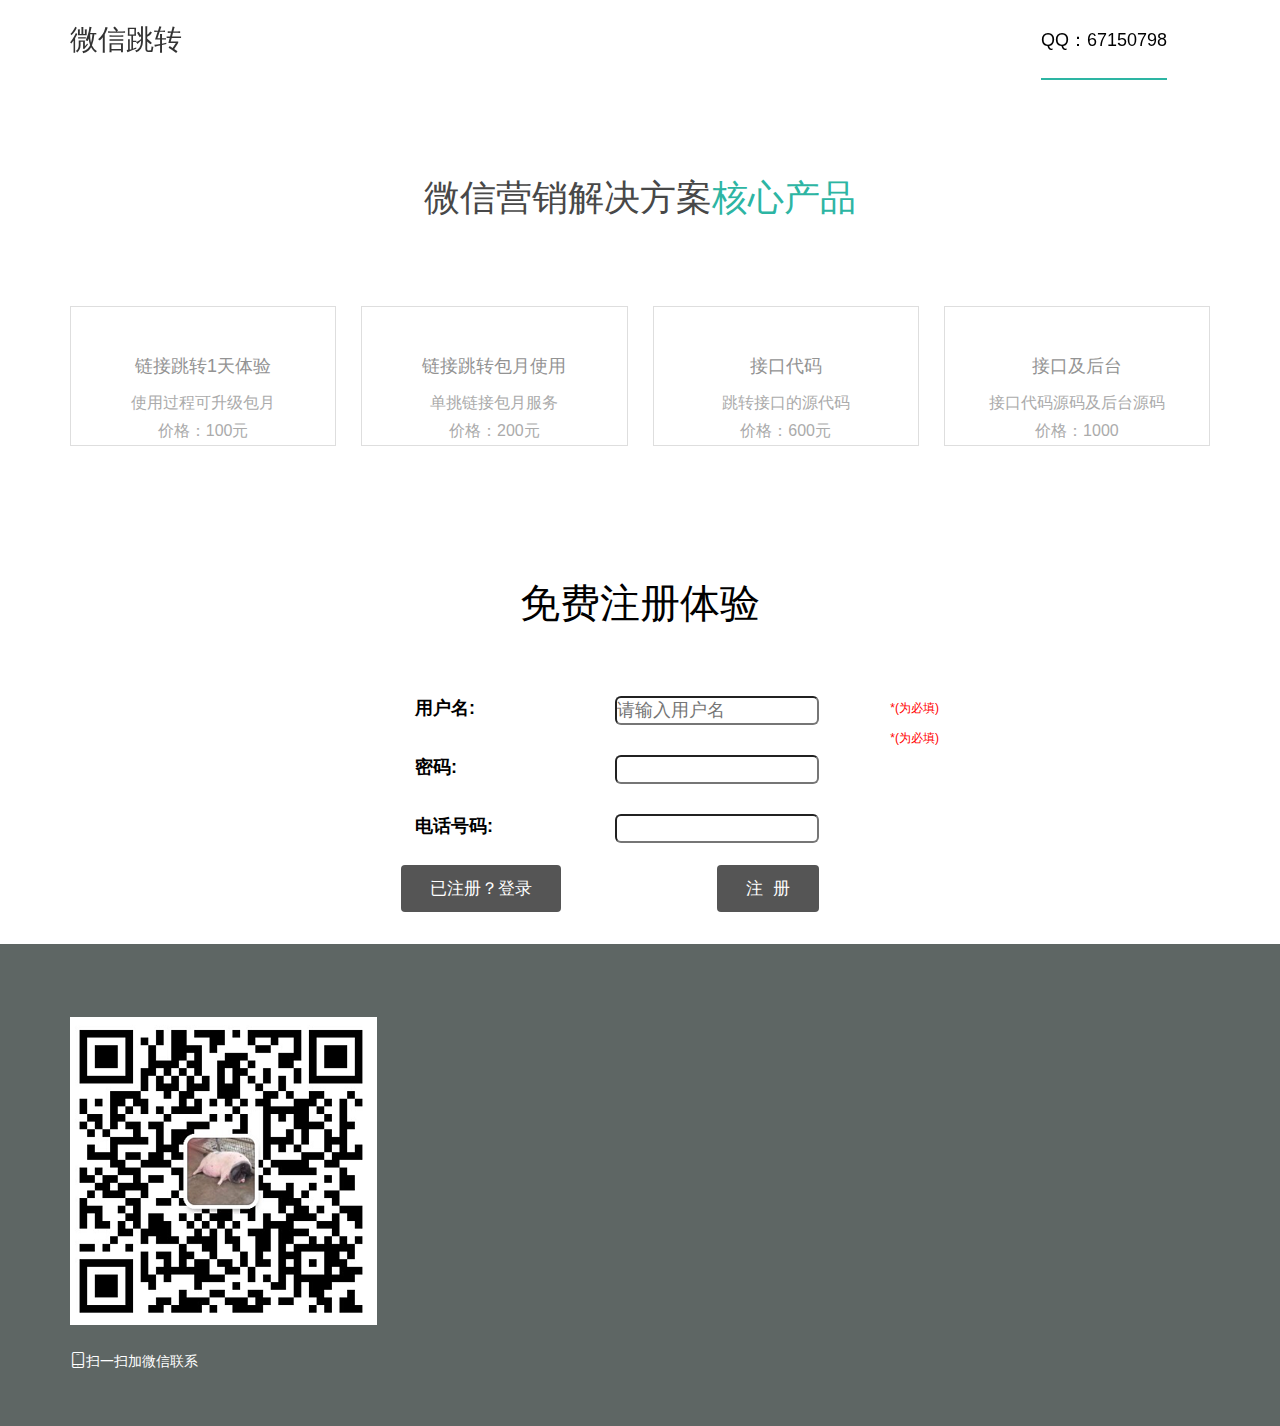
==== commit 439d5ccc: "init" ====
--- a/frontend/web/html5/html/index.html
+++ b/frontend/web/html5/html/index.html
@@ -8,32 +8,32 @@
   <link rel="stylesheet" href="res/static/css/index.css">
   <style>
     /*.pg_header{*/
-      /*position: fixed;*/
-      /*height: 48px;*/
-      /*top: 0;*/
-      /*left: 0;*/
-      /*right: 0;*/
-      /*background-color: #2459a2;*/
-      /*line-height: 48px;*/
+    /*position: fixed;*/
+    /*height: 48px;*/
+    /*top: 0;*/
+    /*left: 0;*/
+    /*right: 0;*/
+    /*background-color: #2459a2;*/
+    /*line-height: 48px;*/
     /*}*/
     /*.pg_header .logo{*/
-      /*margin: 0 auto;*/
-      /*float: left;*/
-      /*width: 200px;*/
-      /*text-align: center;*/
-      /*line-height: 48px;*/
-      /*font-size: 28px;*/
-      /*color: white;*/
+    /*margin: 0 auto;*/
+    /*float: left;*/
+    /*width: 200px;*/
+    /*text-align: center;*/
+    /*line-height: 48px;*/
+    /*font-size: 28px;*/
+    /*color: white;*/
     /*}*/
     /*.pg_dl{*/
-      /*left: 400px;*/
-      /*display: inline-block;*/
-      /*padding: 0 40px;*/
-      /*color: white;*/
+    /*left: 400px;*/
+    /*display: inline-block;*/
+    /*padding: 0 40px;*/
+    /*color: white;*/
     /*}*/
     /*.pg_header .pg_dl:hover{*/
-      /*background-color: #2459fb;*/
-      /*cursor: pointer;*/
+    /*background-color: #2459fb;*/
+    /*cursor: pointer;*/
     /*}*/
     .left{
       margin-top: 20px;
@@ -126,348 +126,384 @@
   </style>
 </head>
 <body>
-  <!-- nav部分 -->
-  <div class="nav index">
-    <div class="layui-container">
-      <!-- 公司logo -->
-      <div class="nav-logo">
-        <a href="index.html">
-          <!--<img src="/res/static/img/logo.png" alt="类友网络">-->
-          <h1>微信跳转</h1>
-        </a>
-      </div>
-      <div class="nav-list">
-        <button>
-          <span></span><span></span><span></span>
-        </button>
-        <ul class="layui-nav" lay-filter="">
-          <li class="layui-nav-item layui-this"><a href="index.html"></a>QQ：67150798</li>
-          <!--<li class="layui-nav-item"><a href="product.html">产品</a></li>-->
-          <!--<li class="layui-nav-item"><a href="news.html">动态</a></li>-->
-          <!--<li class="layui-nav-item"><a href="case.html">案例</a></li>-->
-          <!--<li class="layui-nav-item"><a href="about.html">关于</a></li>-->
-        </ul>
-      </div>
+<!-- nav部分 -->
+<div class="nav index">
+  <div class="layui-container">
+    <!-- 公司logo -->
+    <div class="nav-logo">
+      <a href="index.html">
+        <!--<img src="/res/static/img/logo.png" alt="类友网络">-->
+        <h1>微信跳转</h1>
+      </a>
     </div>
-  </div>
-  <!-- banner部分 -->
-  <div>
-    <div class="layui-carousel" id="banner">
-      <div carousel-item>
-        <div>
-          <img src="res/static/img/banner1.jpg">
-          <div class="panel">
-            <p class="title">微信跳转</p>
-            <p>链接跳转到微信</p>
+    <div class="nav-list">
+      <button>
+        <span></span><span></span><span></span>
+      </button>
+      <ul class="layui-nav" lay-filter="">
+        <li class="layui-nav-item layui-this"><a href="index.html"></a>QQ：67150798</li>
+        <!--<li class="layui-nav-item"><a href="product.html">产品</a></li>-->
+        <!--<li class="layui-nav-item"><a href="news.html">动态</a></li>-->
+        <!--<li class="layui-nav-item"><a href="case.html">案例</a></li>-->
+        <!--<li class="layui-nav-item"><a href="about.html">关于</a></li>-->
+      </ul>
+    </div>
+  </div>
+</div>
+<!-- banner部分 -->
+<div>
+  <div class="layui-carousel" id="banner">
+    <div carousel-item>
+      <div>
+        <img src="res/static/img/banner1.jpg">
+        <div class="panel">
+          <p class="title">微信跳转</p>
+          <p>链接跳转到微信</p>
+        </div>
+      </div>
+      <div>
+        <img src="res/static/img/banner2.jpg">
+        <div class="panel">
+          <p class="title">微信跳转</p>
+          <p>链接跳转到微信</p>
+        </div>
+      </div>
+    </div>
+  </div>
+</div>
+<!-- main部分 -->
+<div class="tlinks">Collect from <a href="http://www.cssmoban.com/" >网页模板</a></div>
+<div class="main-product">
+  <div class="layui-container">
+    <p class="title">微信营销解决方案<span>核心产品</span></p>
+    <div class="layui-row layui-col-space25">
+      <div class="layui-col-sm6 layui-col-md3">
+        <div class="content">
+          <!--<div><img src="/res/static/img/Big_icon1.png"></div>-->
+          <div>
+            <p class="label">链接跳转1天体验</p>
+            <p>使用过程可升级包月<br/>价格：100元</p>
           </div>
-        </div>
-        <div>
-          <img src="res/static/img/banner2.jpg">
-          <div class="panel">
-            <p class="title">微信跳转</p>
-            <p>链接跳转到微信</p>
+          <!--<a href="javascript:;">查看产品 ></a>-->
+        </div>
+      </div>
+      <div class="layui-col-sm6 layui-col-md3 ">
+        <div class="content">
+          <!--<div><img src="/res/static/img/Big_icon2.png"></div>-->
+          <div>
+            <p class="label">链接跳转包月使用</p>
+            <p>单挑链接包月服务<br/>价格：200元</p>
           </div>
-        </div>
+          <!--<a href="javascript:;">查看产品 ></a>-->
+        </div>
+      </div>
+      <div class="layui-col-sm6 layui-col-md3 ">
+        <div class="content">
+          <!--<div><img src="/res/static/img/Big_icon3.png"></div>-->
+          <div>
+            <p class="label">接口代码</p>
+            <p>跳转接口的源代码<br/>价格：600元</p></div>
+          <!--<a href="javascript:;">查看产品 ></a>-->
+        </div>
+      </div>
+      <div class="layui-col-sm6 layui-col-md3 ">
+        <div class="content">
+          <!--<div><img src="/res/static/img/Big_icon4.png"></div>-->
+          <div>
+            <p class="label">接口及后台</p>
+            <p>接口代码源码及后台源码<br/>价格：1000</p></div>
+        </div>
+        <!--<a href="javascript:;">查看产品 ></a>-->
       </div>
     </div>
   </div>
-  <!-- main部分 -->
-  <div class="tlinks">Collect from <a href="http://www.cssmoban.com/" >网页模板</a></div>
-  <div class="main-product">
-    <div class="layui-container">
-      <p class="title">微信营销解决方案<span>核心产品</span></p>
-      <div class="layui-row layui-col-space25">
-        <div class="layui-col-sm6 layui-col-md3">
-          <div class="content">
-            <!--<div><img src="/res/static/img/Big_icon1.png"></div>-->
-            <div>
-              <p class="label">链接跳转1天体验</p>
-              <p>使用过程可升级包月<br/>价格：100元</p>
-            </div>
-            <!--<a href="javascript:;">查看产品 ></a>-->
+</div>
+</div>
+<!--<div class="main-service">-->
+<!--<div class="layui-container">-->
+<!--<p class="title">为客户打造完美的<span>专业服务</span></p>-->
+<!--<div class="layui-row layui-col-space25 layui-col-space80">-->
+<!--<div class="layui-col-sm6">-->
+<!--<div class="content">-->
+<!--<div class="content-left"><img src="/res/static/img/home_img1.jpg"></div>-->
+<!--<div class="content-right">-->
+<!--<p class="label">1 对 1 跳转指导</p>-->
+<!--<span></span>-->
+<!--<p>微信外部链接打开跳转到微信内部浏览器打开，不需要在复制微信号等操作，可长按识别二维码</p>-->
+<!--</div>-->
+<!--</div>-->
+<!--</div>-->
+<!--<div class="layui-col-sm6">-->
+<!--<div class="content">-->
+<!--<div class="content-left"><img src="/res/static/img/home_img2.jpg"></div>-->
+<!--<div class="content-right">-->
+<!--<p class="label">注册免费体验</p>-->
+<!--<span></span>-->
+<!--<p>用户名：<input type="text" id="username"></p>-->
+<!--<p>密码：<input type="text" id="password"></p>-->
+<!--<p>qq：<input type="text" id="qq"></p>-->
+<!--</div>-->
+<!--</div>-->
+<!--</div>-->
+<div class="login">免费注册体验</div>
+<div class="left"></div>
+<div class="pg_body">
+  <div class="menu">用户名:</div>
+  <div class="kong">
+    <input id="text1" type="text" name="01" placeholder="请输入用户名" onblur="check()"><span id="div1" class="tian" style="margin-top: 4px">*(为必填)<span>
+  </div>
+  <div class="menu">密码:</div>
+  <div class="kong">
+    <input id="text2" type="password" name="02" onblur="check()">
+    <span id="div2" class="tian" style="margin-top: -25px">*(为必填)<span>
+  </div>
+  <div class="menu">电话号码:</div>
+  <div class="kong">
+    <input id="i5" type="text" name="01">
+  </div>
+</div>
+<div style="clear: both"></div>
+<div class="can">
+  <input id="i111" type="submit" name="002" value="已注册？登录">
+  <input id="i222" type="button" name="004" value="注  册">
+  <div style="clear: both"></div>
+  <p style="width: 200px;display: inline-block;"></p>
+</div>
+</form>
+<div style="clear: both"></div>
+<script type="text/javascript">
+    //刷新or取消
+    document.getElementById('i77').onclick = function(){
+        location.reload();
+    }
+    document.getElementById('i222').onclick = function(){
+        location.reload();
+    }
+
+    //用户名验证
+    function checkname(){
+        var div = document.getElementById("div1");
+        div.innerHTML = "";
+        var name1 = document.tijiao.text1.value;
+        if (name1 == "") {
+            div.innerHTML = "用户名不能为空！";
+            document.tijiao.text1.focus();
+            return false;
+        }
+        if (name1.length < 4 || name1.length > 16) {
+            div.innerHTML = "长度4-16个字符";
+            document.tijiao.text1.select();
+            return false;
+        }
+        var charname1 = name1.toLowerCase();
+        for (var i = 0; i < name1.length; i++) {
+            var charname = charname1.charAt(i);
+            if (!(charname >= 0 && charname <= 9) && (!(charname >= 'a' && charname <= 'z')) && (charname != '_')) {
+                div.innerHTML = "用户名包含非法字符";
+                document.form1.text1.select();
+                return false;
+            }
+        }
+        return true;
+    }
+
+    //密码验证
+    function checkpassword(){
+        var div = document.getElementById("div2");
+        div.innerHTML = "";
+        var password = document.tijiao.text2.value;
+        if (password == "") {
+            div.innerHTML = "密码不能为空";
+            document.tijao.text2.focus();
+            return false;
+        }
+        if (password.length < 4 || password.length > 16) {
+            div.innerHTML = "密码长度为4-16位";
+            document.tijiao.text2.select();
+            return false;
+        }
+        return true;
+    }
+
+    function checkrepassword(){
+        var div = document.getElementById("div3");
+        div.innerHTML = "";
+        var password = document.tijiao.text2.value;
+        var repass = document.tijiao.text3.value;
+        if (repass == "") {
+            div.innerHTML = "密码不能为空";
+            document.tijiao.text3.focus();
+            return false;
+        }
+        if (password != repass) {
+            div.innerHTML = "密码不一致";
+            document.tijiao.text3.select();
+            return false;
+        }
+        return true;
+    }
+    //邮箱验证
+    function checkEmail(){
+        var div = document.getElementById("div4");
+        div.innerHTML = "";
+        var email = document.tijiao.text5.value;
+        var sw = email.indexOf("@", 0);
+        var sw1 = email.indexOf(".", 0);
+        var tt = sw1 - sw;
+        if (email.length == 0) {
+            div.innerHTML = "邮箱不能为空";
+            document.tijiao.text5.focus();
+            return false;
+        }
+
+        if (email.indexOf("@", 0) == -1) {
+            div.innerHTML = "必须包含@符号";
+            document.tijiao.text5.select();
+            return false;
+        }
+
+        if (email.indexOf(".", 0) == -1) {
+            div.innerHTML = "必须包含.符号";
+            document.tijiao.text5.select();
+            return false;
+        }
+
+        if (tt == 1) {
+            div.innerHTML = "@和.不能一起";
+            document.tijiao.text5.select();
+            return false;
+        }
+
+        if (sw > sw1) {
+            div.innerHTML  = "@符号必须在.之前";
+            document.tijiao.text5.select();
+            return false;
+        }
+        else {
+            return true;
+        }
+        return ture;
+    }
+
+    function check(){
+        if (checkname() && checkpassword() && checkrepassword()) {
+            return true;
+        }
+        else {
+            return false;
+        }
+    }
+</script>
+<!--<div class="layui-col-sm6">-->
+<!--<div class="content">-->
+<!--<div class="content-left"><img src="/res/static/img/home_img3.jpg"></div>-->
+<!--<div class="content-right">-->
+<!--<p class="label">1 对 1 前端指导</p>-->
+<!--<span></span>-->
+<!--<p>更有多个包含不同主题的Web组件，可快速构建界面出色、体验优秀的跨屏页面，大幅提升开发效率。</p>-->
+<!--</div>-->
+<!--</div>-->
+<!--</div>-->
+<!--<div class="layui-col-sm6">-->
+<!--<div class="content">-->
+<!--<div class="content-left"><img src="/res/static/img/home_img4.jpg"></div>-->
+<!--<div class="content-right">-->
+<!--<p class="label">1 对 1 前端指导</p>-->
+<!--<span></span>-->
+<!--<p>更有多个包含不同主题的Web组件，可快速构建界面出色、体验优秀的跨屏页面，大幅提升开发效率。</p>-->
+<!--</div>-->
+<!--</div>-->
+<!--</div>-->
+</div>
+
+<!--<div class="service-more"><a href="">查看更多</a></div>-->
+</div>
+</div>
+<!-- footer部分 -->
+<div class="footer">
+  <div class="layui-container">
+    <p class="footer-web">
+      <!--<a href="javascript:;">合作伙伴</a>-->
+      <!--<a href="javascript:;">企业画报</a>-->
+      <!--<a href="javascript:;">JS网</a>-->
+      <!--<a href="javascript:;">千图网</a>-->
+      <!--<a href="javascript:;">昵图网</a>-->
+      <!--<a href="javascript:;">素材网</a>-->
+      <!--<a href="javascript:;">花瓣网</a>-->
+    </p>
+    <div class="layui-row footer-contact">
+      <div class="layui-col-sm2 layui-col-lg1"><img src="res/static/img/wechat.jpg"></div>
+      <div class="layui-col-sm10 layui-col-lg11">
+        <div style="clear: both"></div>
+        <div class="layui-row">
+          <div class="layui-col-sm6 layui-col-md8 layui-col-lg9">
+            <p class="contact-top"><i class="layui-icon layui-icon-cellphone"></i>扫一扫加微信联系</p>
+            <!--<p class="contact-bottom"><i class="layui-icon layui-icon-home"></i>&nbsp;88888888@163.com</span></p>-->
           </div>
-        </div>
-        <div class="layui-col-sm6 layui-col-md3 ">
-          <div class="content">
-            <!--<div><img src="/res/static/img/Big_icon2.png"></div>-->
-            <div>
-              <p class="label">链接跳转包月使用</p>
-              <p>单挑链接包月服务<br/>价格：200元</p>
-            </div>
-            <!--<a href="javascript:;">查看产品 ></a>-->
-          </div>
-        </div>
-        <div class="layui-col-sm6 layui-col-md3 ">
-          <div class="content">
-            <!--<div><img src="/res/static/img/Big_icon3.png"></div>-->
-            <div>
-              <p class="label">接口代码</p>
-              <p>跳转接口的源代码<br/>价格：600元</p></div>
-            <!--<a href="javascript:;">查看产品 ></a>-->
-          </div>
-        </div>
-        <div class="layui-col-sm6 layui-col-md3 ">
-          <div class="content">
-            <!--<div><img src="/res/static/img/Big_icon4.png"></div>-->
-            <div>
-              <p class="label">接口及后台</p>
-              <p>接口代码源码及后台源码<br/>价格：1000</p></div>
-            </div>
-            <!--<a href="javascript:;">查看产品 ></a>-->
-          </div>
+          <!--<div class="layui-col-sm6 layui-col-md4 layui-col-lg3">-->
+          <!--<p class="contact-top"><span class="right">浙江杭州阿里巴巴西溪园区</span></p>-->
+          <!--<p class="contact-bottom"><span class="right">Copyright&nbsp;©&nbsp;2016-2018 More Templates <a href="http://www.cssmoban.com/" target="_blank" title="模板之家">模板之家</a> - Collect from <a href="http://www.cssmoban.com/" title="网页模板" target="_blank">网页模板</a></span></p>-->
+          <!--</div>-->
         </div>
       </div>
     </div>
   </div>
-  <!--<div class="main-service">-->
-    <!--<div class="layui-container">-->
-      <!--<p class="title">为客户打造完美的<span>专业服务</span></p>-->
-      <!--<div class="layui-row layui-col-space25 layui-col-space80">-->
-        <!--<div class="layui-col-sm6">-->
-          <!--<div class="content">-->
-            <!--<div class="content-left"><img src="/res/static/img/home_img1.jpg"></div>-->
-            <!--<div class="content-right">-->
-              <!--<p class="label">1 对 1 跳转指导</p>-->
-              <!--<span></span>-->
-              <!--<p>微信外部链接打开跳转到微信内部浏览器打开，不需要在复制微信号等操作，可长按识别二维码</p>-->
-            <!--</div>-->
-          <!--</div>-->
-        <!--</div>-->
-        <!--<div class="layui-col-sm6">-->
-          <!--<div class="content">-->
-            <!--<div class="content-left"><img src="/res/static/img/home_img2.jpg"></div>-->
-            <!--<div class="content-right">-->
-              <!--<p class="label">注册免费体验</p>-->
-              <!--<span></span>-->
-              <!--<p>用户名：<input type="text" id="username"></p>-->
-              <!--<p>密码：<input type="text" id="password"></p>-->
-              <!--<p>qq：<input type="text" id="qq"></p>-->
-            <!--</div>-->
-          <!--</div>-->
-        <!--</div>-->
-        <div class="login">免费注册体验</div>
-          <div class="left"></div>
-          <div class="pg_body">
-            <div class="menu">用户名:</div>
-            <div class="kong">
-              <input id="text1" type="text" name="01" placeholder="请输入用户名" onblur="check()"><span id="div1" class="tian" style="margin-top: 4px">*(为必填)<span>
-            </div>
-            <div class="menu">密码:</div>
-            <div class="kong">
-              <input id="text2" type="password" name="02" onblur="check()">
-              <span id="div2" class="tian" style="margin-top: -25px">*(为必填)<span>
-            </div>
-            <div class="menu">电话号码:</div>
-            <div class="kong">
-              <input id="i5" type="text" name="01">
-            </div>
-          </div>
-  <div style="clear: both"></div>
-          <div class="can">
-            <input id="i111" type="submit" name="002" value="已注册？登录">
-            <input id="i222" type="button" name="004" value="注  册">
-            <div style="clear: both"></div>
-            <p style="width: 200px;display: inline-block;"></p>
-          </div>
-        </form>
-  <div style="clear: both"></div>
-        <script type="text/javascript">
-            //刷新or取消
-            document.getElementById('i77').onclick = function(){
-                location.reload();
-            }
-            document.getElementById('i222').onclick = function(){
-                location.reload();
-            }
-
-            //用户名验证
-            function checkname(){
-                var div = document.getElementById("div1");
-                div.innerHTML = "";
-                var name1 = document.tijiao.text1.value;
-                if (name1 == "") {
-                    div.innerHTML = "用户名不能为空！";
-                    document.tijiao.text1.focus();
+</div>
+<script src="res/layui/layui.js"></script>
+<!--[if lt IE 9]>
+<script src="https://cdn.staticfile.org/html5shiv/r29/html5.min.js"></script>
+<script src="https://cdn.staticfile.org/respond.js/1.4.2/respond.min.js"></script>
+<![endif]-->
+<script>
+    layui.config({
+        base: '/res/static/js/'
+    }).use('firm');
+</script>
+<script src="http://libs.baidu.com/jquery/2.1.4/jquery.min.js"></script>
+<script>
+    function isPoneAvailable(str) {
+        var myreg=/^[1][3,4,5,7,8][0-9]{9}$/;
+        if (!myreg.test(str)) {
+            alert('手机号码格式错误');
+            return false;
+        } else {
+            return true;
+        }
+    }
+</script>
+<script>
+    $(
+        function () {
+            $("#i222").click(function () {
+                var username = $("#text1").val();
+                var password = $("#text2").val();
+                var phone = $("#i5").val();
+                if(username == '' || password == ''){
+                    alert('用户名或密码不能为空');
                     return false;
                 }
-                if (name1.length < 4 || name1.length > 16) {
-                    div.innerHTML = "长度4-16个字符";
-                    document.tijiao.text1.select();
-                    return false;
-                }
-                var charname1 = name1.toLowerCase();
-                for (var i = 0; i < name1.length; i++) {
-                    var charname = charname1.charAt(i);
-                    if (!(charname >= 0 && charname <= 9) && (!(charname >= 'a' && charname <= 'z')) && (charname != '_')) {
-                        div.innerHTML = "用户名包含非法字符";
-                        document.form1.text1.select();
-                        return false;
+                isPoneAvailable(phone);
+                var data = {
+                    username:username,
+                    password:password,
+                    phone:phone,
+                };
+                $.post('http://47.52.237.89:9992/index.php?r=user/createajax',data,function (back) {
+                    if(back == 're'){
+                        alert('用户名已存在，请重新输入');
+                    }else if(back == 'e'){
+                        alert('注册失败，加客服qq或者微信咨询');
+                    }else if(back == 'ok'){
+                        alert('注册成功，请登录');
+                        location.href = "http://47.52.237.89:9992";
                     }
-                }
-                return true;
-            }
-
-            //密码验证
-            function checkpassword(){
-                var div = document.getElementById("div2");
-                div.innerHTML = "";
-                var password = document.tijiao.text2.value;
-                if (password == "") {
-                    div.innerHTML = "密码不能为空";
-                    document.tijao.text2.focus();
-                    return false;
-                }
-                if (password.length < 4 || password.length > 16) {
-                    div.innerHTML = "密码长度为4-16位";
-                    document.tijiao.text2.select();
-                    return false;
-                }
-                return true;
-            }
-
-            function checkrepassword(){
-                var div = document.getElementById("div3");
-                div.innerHTML = "";
-                var password = document.tijiao.text2.value;
-                var repass = document.tijiao.text3.value;
-                if (repass == "") {
-                    div.innerHTML = "密码不能为空";
-                    document.tijiao.text3.focus();
-                    return false;
-                }
-                if (password != repass) {
-                    div.innerHTML = "密码不一致";
-                    document.tijiao.text3.select();
-                    return false;
-                }
-                return true;
-            }
-            //邮箱验证
-            function checkEmail(){
-                var div = document.getElementById("div4");
-                div.innerHTML = "";
-                var email = document.tijiao.text5.value;
-                var sw = email.indexOf("@", 0);
-                var sw1 = email.indexOf(".", 0);
-                var tt = sw1 - sw;
-                if (email.length == 0) {
-                    div.innerHTML = "邮箱不能为空";
-                    document.tijiao.text5.focus();
-                    return false;
-                }
-
-                if (email.indexOf("@", 0) == -1) {
-                    div.innerHTML = "必须包含@符号";
-                    document.tijiao.text5.select();
-                    return false;
-                }
-
-                if (email.indexOf(".", 0) == -1) {
-                    div.innerHTML = "必须包含.符号";
-                    document.tijiao.text5.select();
-                    return false;
-                }
-
-                if (tt == 1) {
-                    div.innerHTML = "@和.不能一起";
-                    document.tijiao.text5.select();
-                    return false;
-                }
-
-                if (sw > sw1) {
-                    div.innerHTML  = "@符号必须在.之前";
-                    document.tijiao.text5.select();
-                    return false;
-                }
-                else {
-                    return true;
-                }
-                return ture;
-            }
-
-            function check(){
-                if (checkname() && checkpassword() && checkrepassword()) {
-                    return true;
-                }
-                else {
-                    return false;
-                }
-            }
-        </script>
-        <!--<div class="layui-col-sm6">-->
-          <!--<div class="content">-->
-            <!--<div class="content-left"><img src="/res/static/img/home_img3.jpg"></div>-->
-            <!--<div class="content-right">-->
-              <!--<p class="label">1 对 1 前端指导</p>-->
-              <!--<span></span>-->
-              <!--<p>更有多个包含不同主题的Web组件，可快速构建界面出色、体验优秀的跨屏页面，大幅提升开发效率。</p>-->
-            <!--</div>-->
-          <!--</div>-->
-        <!--</div>-->
-        <!--<div class="layui-col-sm6">-->
-          <!--<div class="content">-->
-            <!--<div class="content-left"><img src="/res/static/img/home_img4.jpg"></div>-->
-            <!--<div class="content-right">-->
-              <!--<p class="label">1 对 1 前端指导</p>-->
-              <!--<span></span>-->
-              <!--<p>更有多个包含不同主题的Web组件，可快速构建界面出色、体验优秀的跨屏页面，大幅提升开发效率。</p>-->
-            <!--</div>-->
-          <!--</div>-->
-        <!--</div>-->
-      </div>
-
-      <!--<div class="service-more"><a href="">查看更多</a></div>-->
-    </div>
-  </div>
-  <!-- footer部分 -->
-  <div class="footer">
-    <div class="layui-container">
-      <p class="footer-web">
-        <!--<a href="javascript:;">合作伙伴</a>-->
-        <!--<a href="javascript:;">企业画报</a>-->
-        <!--<a href="javascript:;">JS网</a>-->
-        <!--<a href="javascript:;">千图网</a>-->
-        <!--<a href="javascript:;">昵图网</a>-->
-        <!--<a href="javascript:;">素材网</a>-->
-        <!--<a href="javascript:;">花瓣网</a>-->
-      </p>
-      <div class="layui-row footer-contact">
-        <div class="layui-col-sm2 layui-col-lg1"><img src="res/static/img/wechat.png"></div>
-        <div class="layui-col-sm10 layui-col-lg11">
-          <div style="clear: both"></div>
-          <div class="layui-row">
-            <div class="layui-col-sm6 layui-col-md8 layui-col-lg9">
-              <p class="contact-top"><i class="layui-icon layui-icon-cellphone"></i>扫一扫加微信联系</p>
-              <!--<p class="contact-bottom"><i class="layui-icon layui-icon-home"></i>&nbsp;88888888@163.com</span></p>-->
-            </div>
-            <!--<div class="layui-col-sm6 layui-col-md4 layui-col-lg3">-->
-              <!--<p class="contact-top"><span class="right">浙江杭州阿里巴巴西溪园区</span></p>-->
-              <!--<p class="contact-bottom"><span class="right">Copyright&nbsp;©&nbsp;2016-2018 More Templates <a href="http://www.cssmoban.com/" target="_blank" title="模板之家">模板之家</a> - Collect from <a href="http://www.cssmoban.com/" title="网页模板" target="_blank">网页模板</a></span></p>-->
-            <!--</div>-->
-          </div>
-        </div>
-      </div>
-    </div>
-  </div>
-<script src="res/layui/layui.js"></script>
-<!--[if lt IE 9]>
-  <script src="https://cdn.staticfile.org/html5shiv/r29/html5.min.js"></script>
-  <script src="https://cdn.staticfile.org/respond.js/1.4.2/respond.min.js"></script>
-<![endif]-->
-<script>
-  layui.config({
-    base: '/res/static/js/'
-  }).use('firm'); 
-</script>
-
-<script>
-  $(
-    function () {
-        $("#i222").click(function () {
-            alert(1);
-        });
-    }
-  );
+                });
+            });
+            $("#i111").click(function () {
+                location.href = "http://47.52.237.89:9992";
+            });
+        }
+    );
 </script>
 </body>
 </html>